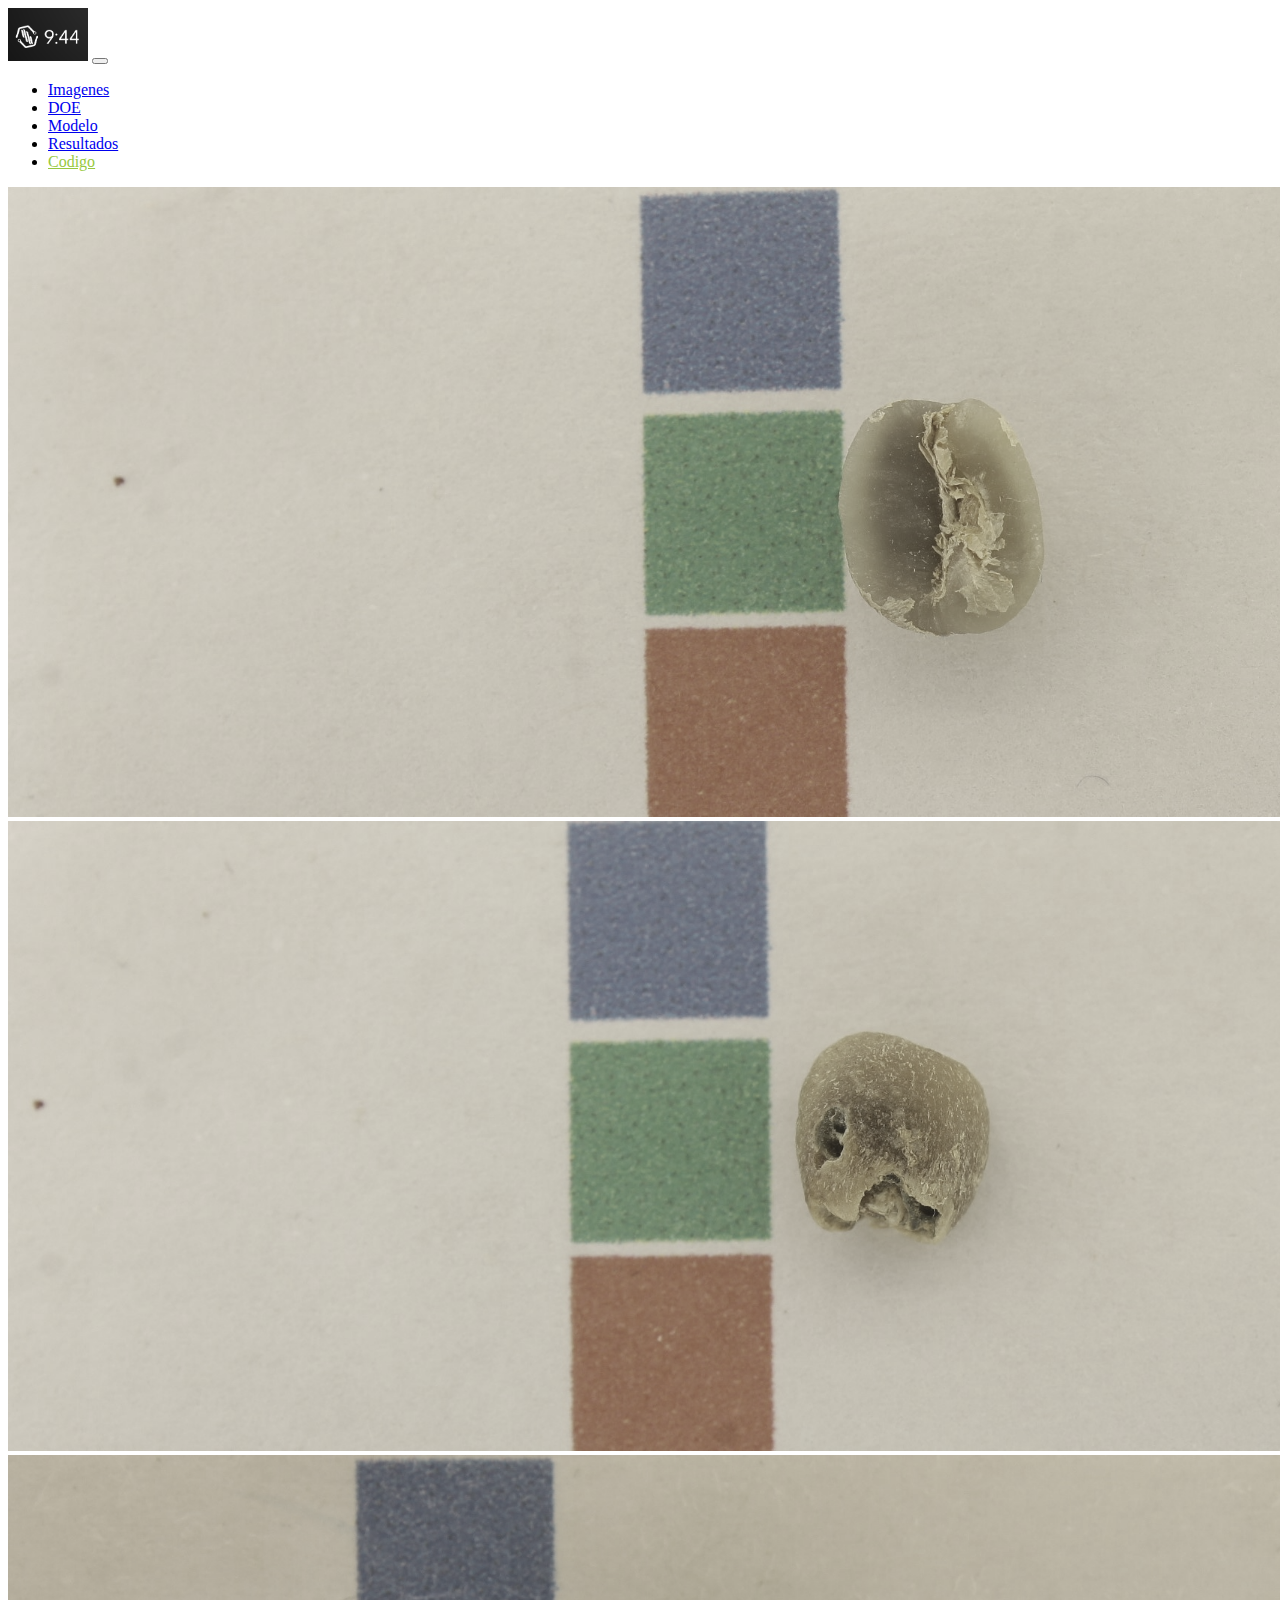
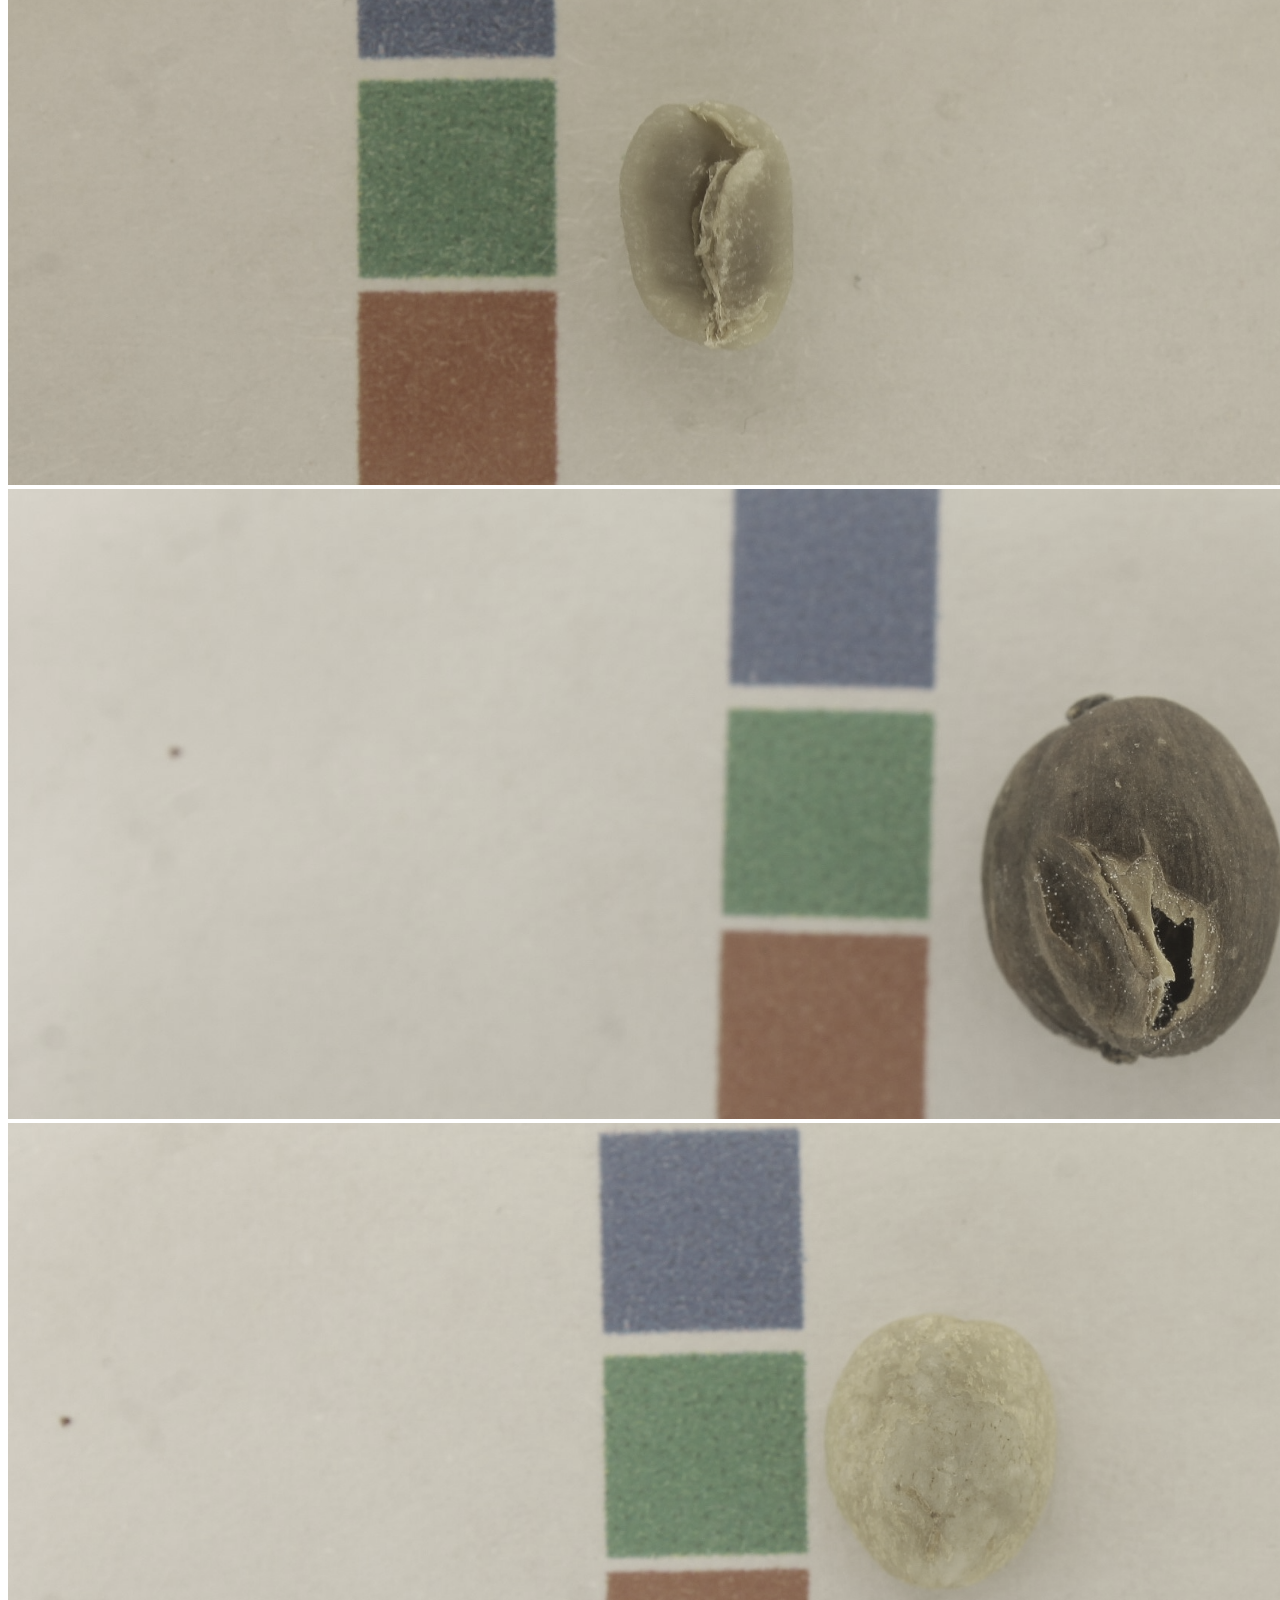
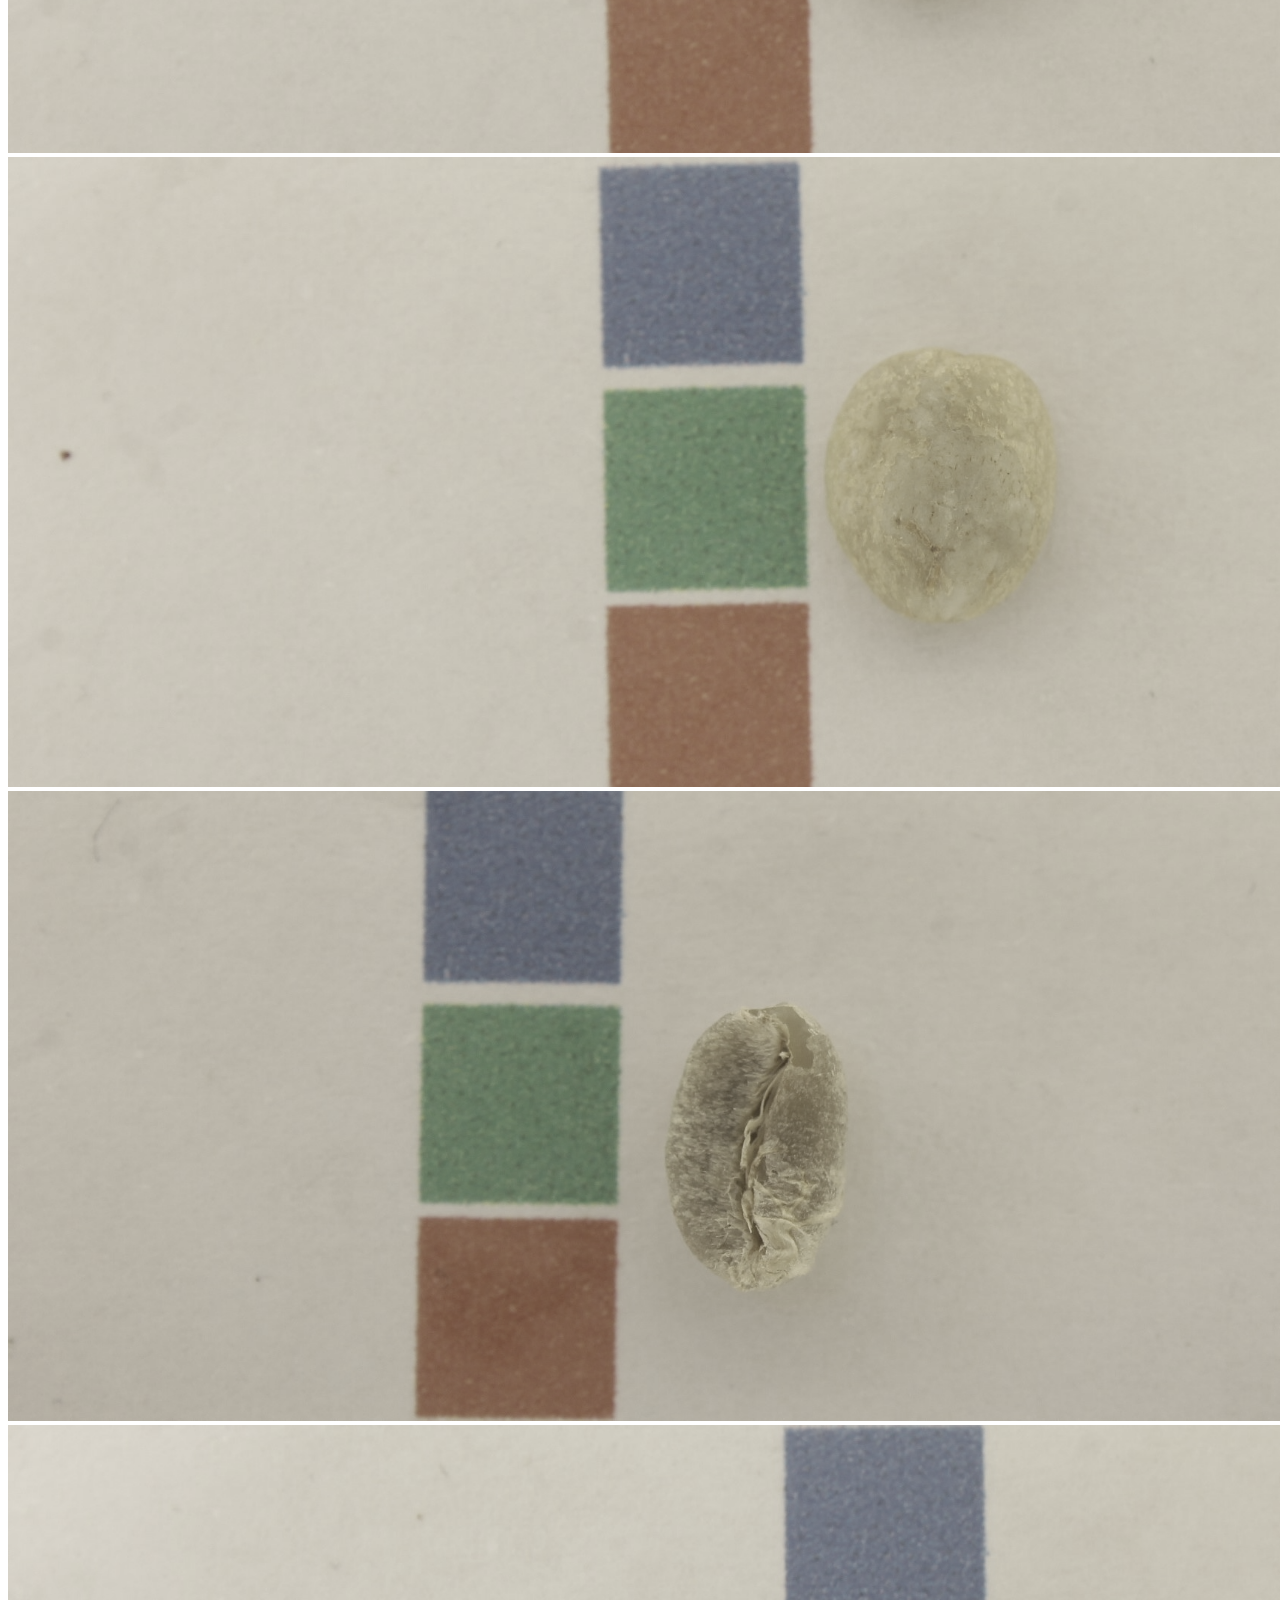
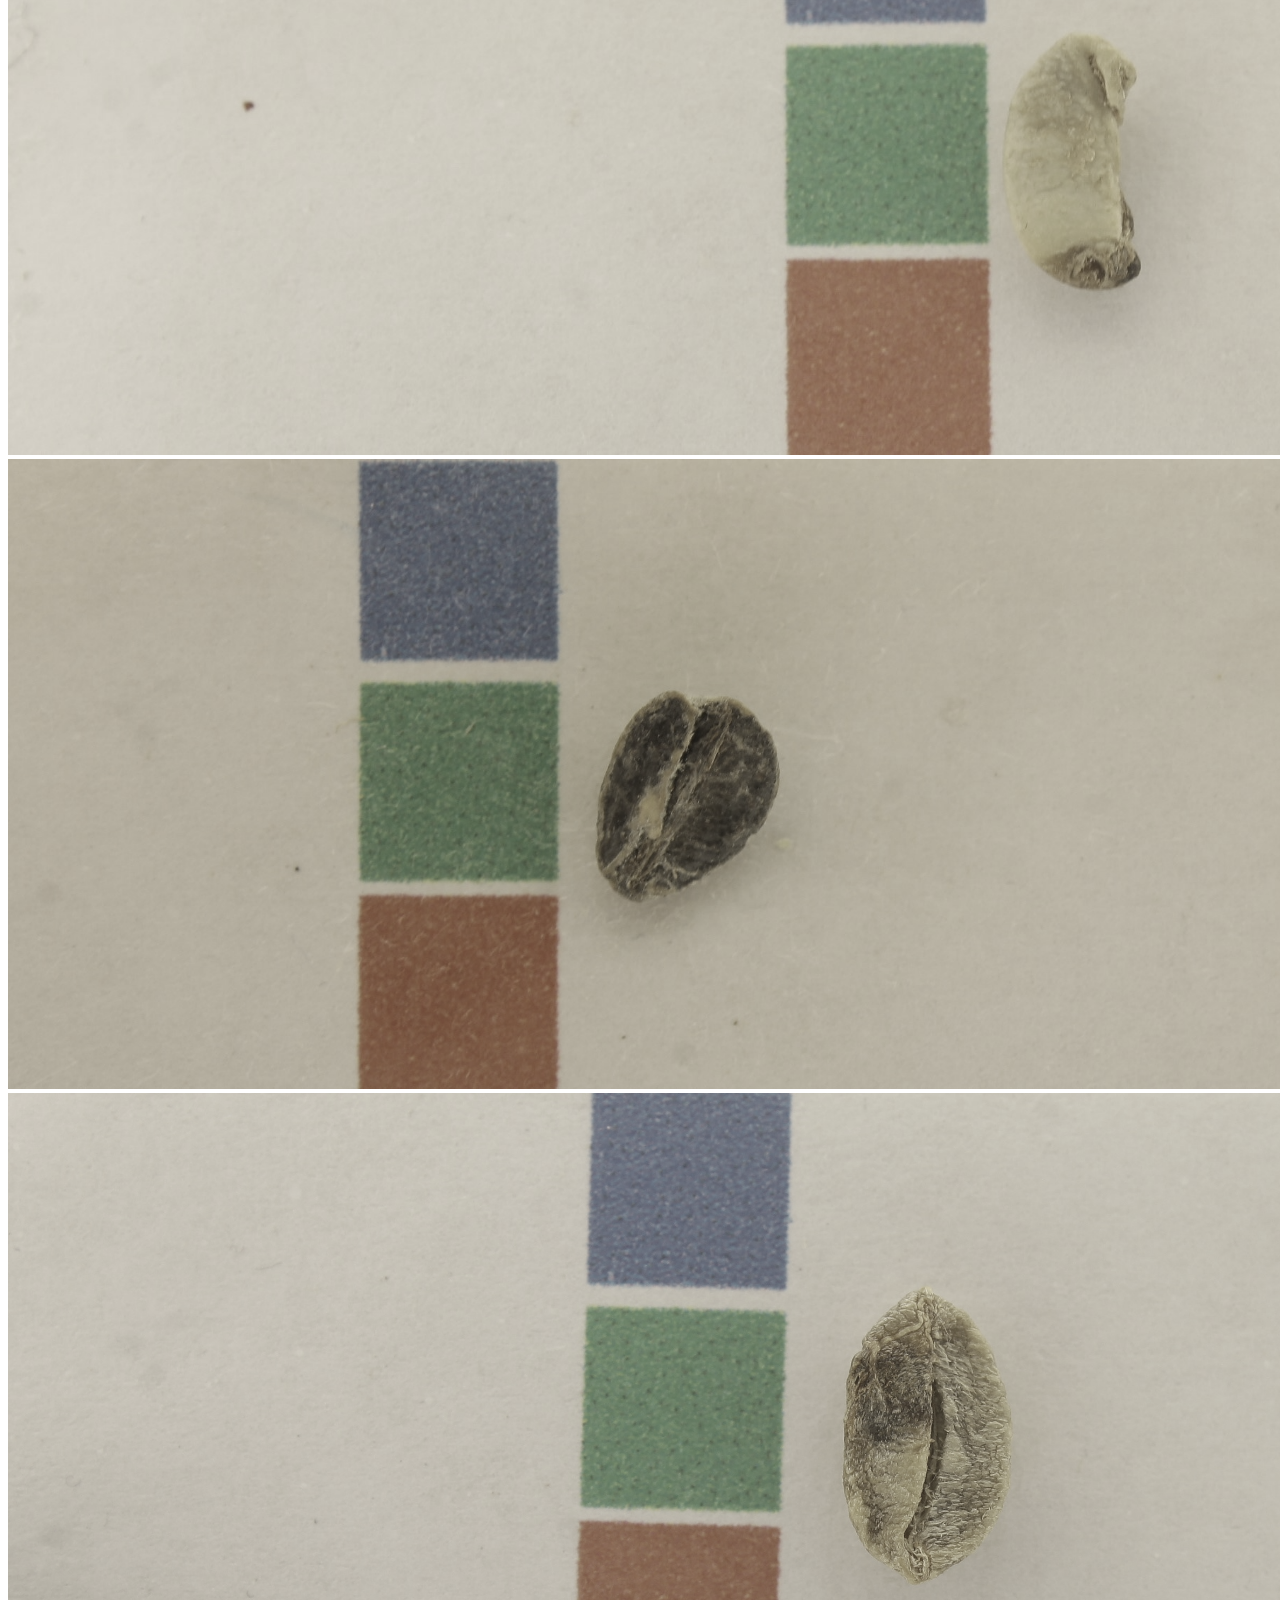
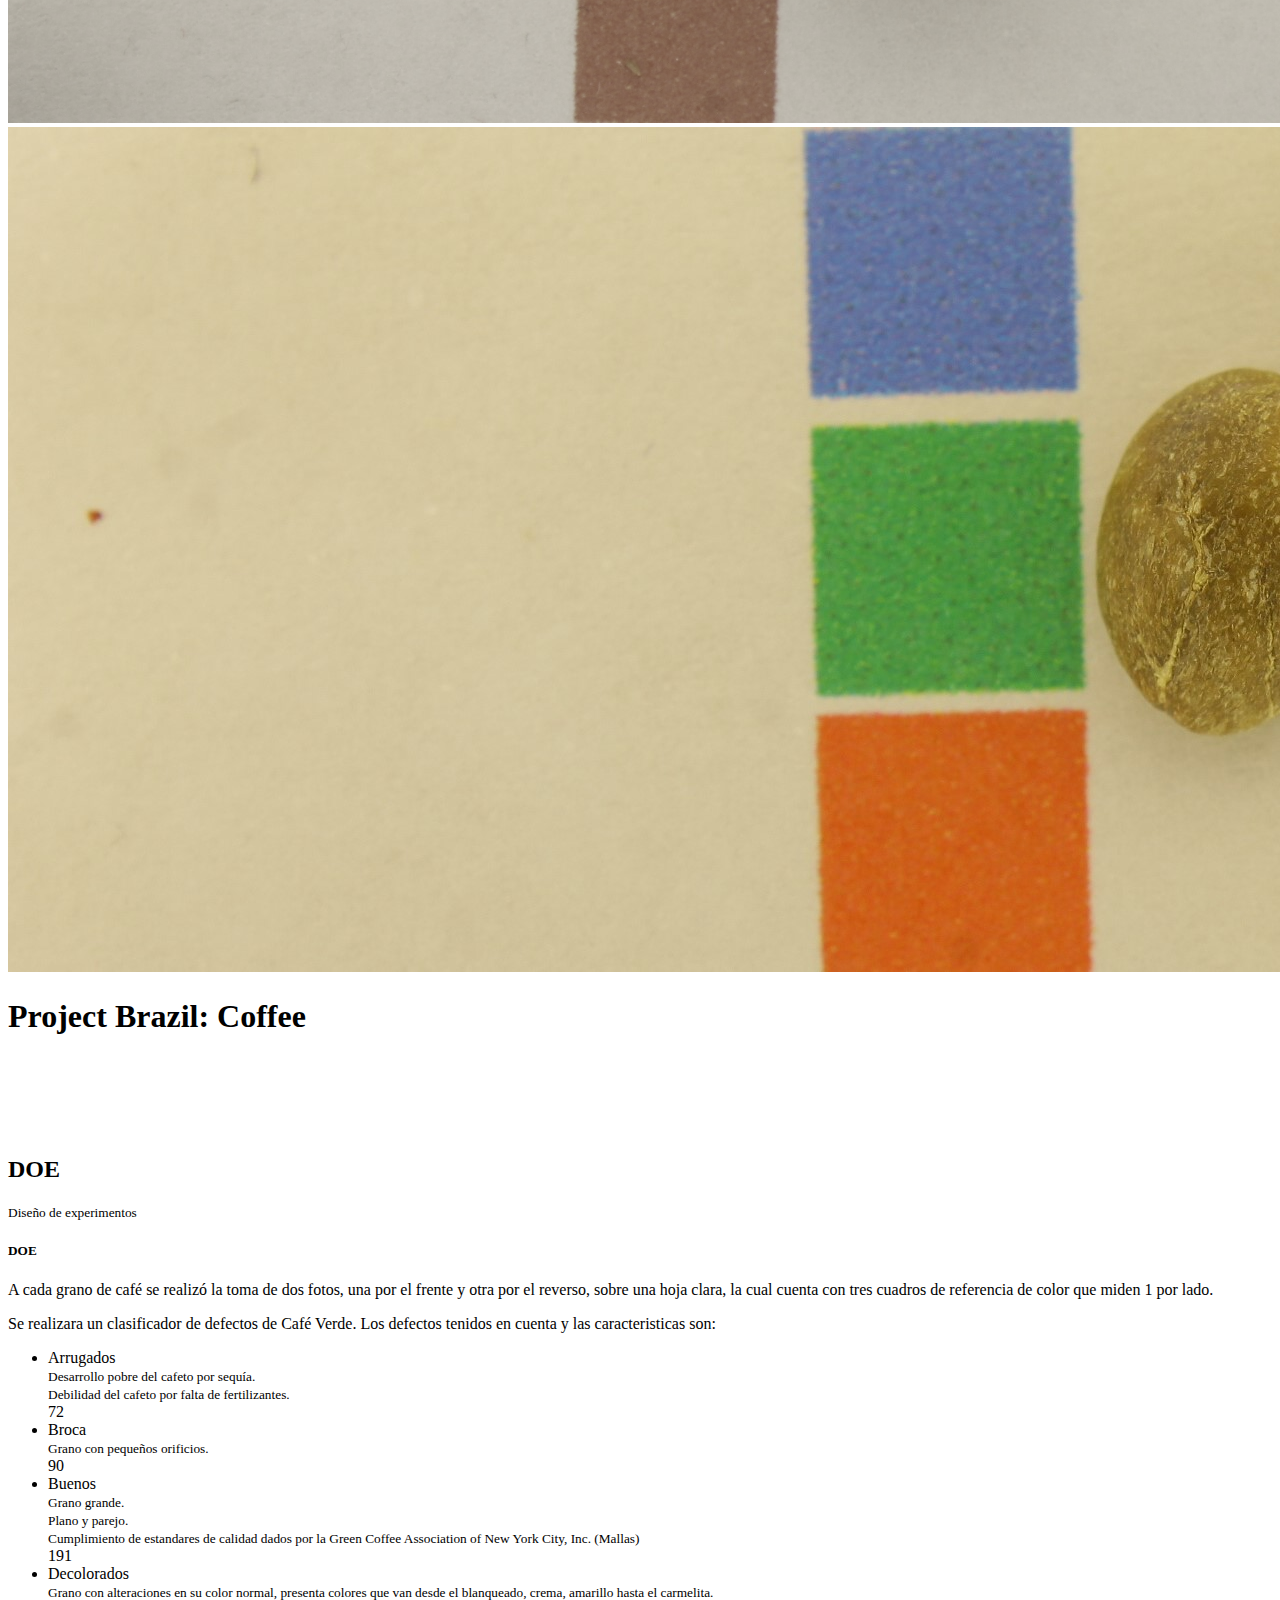
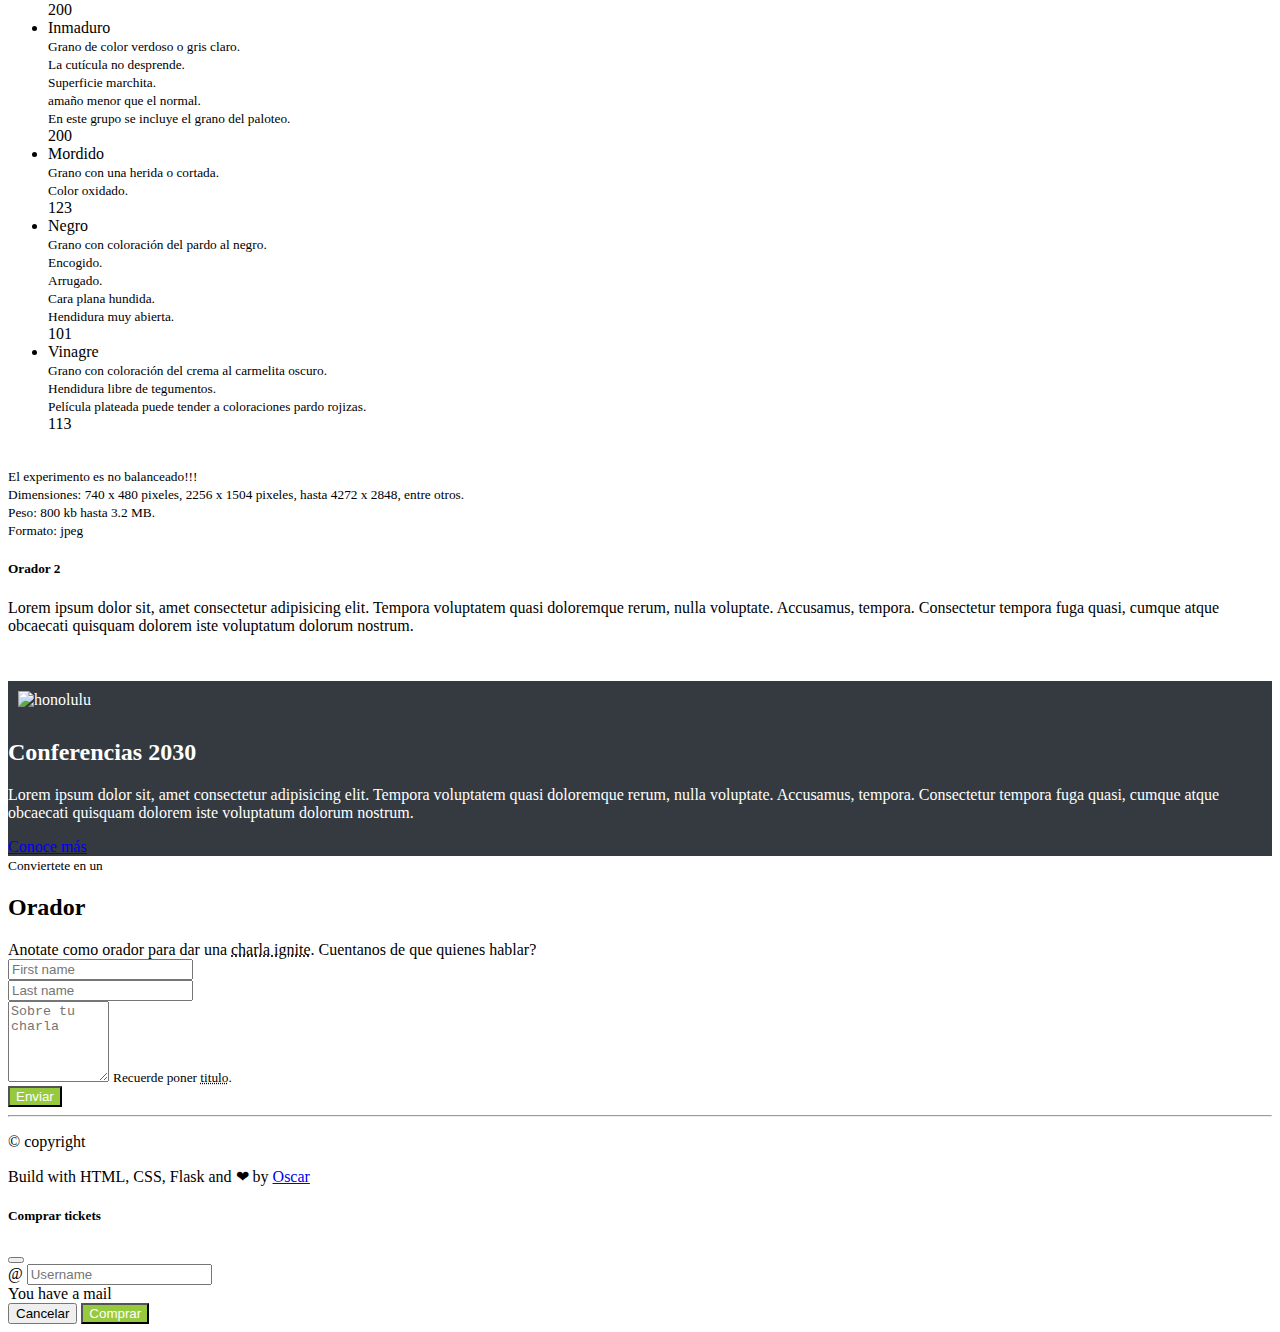
==== dashboard/index.html @ bc773fe8 "primera columna doe" ====
<!doctype html>
<html lang="en">
    
  <head>
    <meta charset="utf-8">
    <meta name="viewport" content="width=device-width, initial-scale=1">
    <link href="https://cdn.jsdelivr.net/npm/bootstrap@5.3.0-alpha1/dist/css/bootstrap.min.css" rel="stylesheet" integrity="sha384-GLhlTQ8iRABdZLl6O3oVMWSktQOp6b7In1Zl3/Jr59b6EGGoI1aFkw7cmDA6j6gD" crossorigin="anonymous">
    <link rel="stylesheet" href="index.css">
    <title>PlatziConf Hawaii</title>
  </head>

  <body data-bs-spy="scroll" data-bs-target=" #navbarSupportedContent" data-bs-offset="56">

    <!--Header-->
    <nav id="header" class="navbar navbar-expand-lg navbar-dark bg-dark sticky-top">
        <div class="container-fluid">
          <a class="navbar-brand" href="https://www.linkedin.com/in/oscar-correcha/"><img src="assets/hora.png" alt="Platzi logo"></a>
          <button class="navbar-toggler" type="button" data-bs-toggle="collapse" data-bs-target="#navbarSupportedContent" aria-controls="navbarSupportedContent" aria-expanded="false" aria-label="Toggle navigation">
            <span class="navbar-toggler-icon"></span>
          </button>
          <div class="collapse navbar-collapse" id="navbarSupportedContent">
            <ul class="navbar-nav ms-auto mb-2 mb-lg-0">
              <li class="nav-item">
                <a class="nav-link" aria-current="page" href="#main">Imagenes</a>
              </li>
              <li class="nav-item">
                <a class="nav-link" href="#DOE">DOE</a>
              </li>
              <li class="nav-item">
                <a class="nav-link" href="#Modelo">Modelo</a>
              </li>
              <li class="nav-item">
                <a class="nav-link" href="#Resultados">Resultados</a>
              </li>
              <li class="nav-item">
                <a class="nav-link text-platzi" href="#" data-bs-toggle="modal" data-bs-target="#modalCompra">Codigo</a>
              </li>
            </ul>
          </div>
        </div>
      </nav>
    <!--/Header-->



    <!--Main-->
    <main id="main">
      <div id="carouselExampleAutoplaying" class="carousel slide" data-bs-ride="carousel" data-bs-pause=“false”>
        <div class="carousel-inner">
          <div class="carousel-item active">
            <img src="assets/images/arrugado.JPG" class="d-block w-100" alt="Arrugado">
          </div>
          <div class="carousel-item">
            <img src="assets/images/broca.JPG" class="d-block w-100" alt="Broca">
          </div>
          <div class="carousel-item">
            <img src="assets/images/bueno.JPG" class="d-block w-100" alt="Bueno">
          </div>
          <div class="carousel-item">
            <img src="assets/images/cereza.JPG" class="d-block w-100" alt="Cereza">
          </div>
          <div class="carousel-item">
            <img src="assets/images/decolorado.JPG" class="d-block w-100" alt="Decolorado">
          </div>
          <div class="carousel-item">
            <img src="assets/images/decolorado.JPG" class="d-block w-100" alt="Decolorado">
          </div>
          <div class="carousel-item">
            <img src="assets/images/inmaduro.JPG" class="d-block w-100" alt="Inmaduro">
          </div>
          <div class="carousel-item">
            <img src="assets/images/mordido.JPG" class="d-block w-100" alt="Mordido">
          </div>
          <div class="carousel-item">
            <img src="assets/images/negro.JPG" class="d-block w-100" alt="Negro">
          </div>
            <img src="assets/images/resolucion.JPG" class="d-block w-100" alt="Resolucion">
          </div>
          <div class="carousel-item">
            <img src="assets/images/vinagre.JPG" class="d-block w-100" alt="Vinagre">
          </div>
          <div class="overlay carousel-caption">
            <div class="container">
              <div class="row align-items-center">
                <div class="col-md-6 offset-md-6 text-center text-md-right">
                  <h1> Project Brazil: Coffee </h1>
                </div>
              </div>
            </div>
          </div>
        </div>
      </div>
    </main>
    <!--/Main-->

    <!--Speakers-->
    <section id="DOE" class="mt-4">
      <div class="container">
        <div class="row">
          <div class="col text-center text-uppercase">
            <h2> DOE </h2>
            <small> Diseño de experimentos </small>
          </div>
        </div>

        <div class="row  pt-4">

          <div class="col-12 col-md-6 col-lg-6 mb-4">
            <div class="card">
              <!-- <img src="assets/speakers/buoh.jpg" class="card-img-top" alt="buoh"> -->
              <div class="card-body">
                <h5 class="card-title"> DOE </h5>
                <p class="card-text"> A cada grano de café se realizó la toma de dos fotos, una por el frente y otra por el reverso, sobre una hoja clara, la cual cuenta con tres cuadros de referencia de color que miden 1 por lado. </p>
                <p class="card-text"> Se realizara un clasificador de defectos de Café Verde. Los defectos tenidos en cuenta y las caracteristicas son: </p>
            
                <ul class="list-group">

                  <li class="list-group-item d-flex justify-content-between align-items-start">
                    <div class="ms-2 me-auto">
                      <div class="fw-bold"> Arrugados </div>
                      <small> 
                        Desarrollo pobre del cafeto por sequía. <br>
                        Debilidad del cafeto por falta de fertilizantes.
                      </small>
                    </div>
                    <span class="badge bg-success rounded-pill"> 72 </span>
                  </li>

                  <li class="list-group-item d-flex justify-content-between align-items-start">
                    <div class="ms-2 me-auto">
                      <div class="fw-bold"> Broca </div>
                      <small> 
                        Grano con pequeños orificios.
                      </small>
                    </div>
                    <span class="badge bg-success rounded-pill"> 90 </span>
                  </li>

                  <li class="list-group-item d-flex justify-content-between align-items-start">
                    <div class="ms-2 me-auto">
                      <div class="fw-bold"> Buenos </div>
                      <small> 
                        Grano grande. <br>
                        Plano y parejo. <br>
                        Cumplimiento de estandares de calidad dados por la Green Coffee Association of New York City, Inc. (Mallas)
                      </small>
                    </div>
                    <span class="badge bg-success rounded-pill"> 191 </span>
                  </li>

                  <li class="list-group-item d-flex justify-content-between align-items-start">
                    <div class="ms-2 me-auto">
                      <div class="fw-bold"> Decolorados </div>
                      <small> 
                        Grano con alteraciones en su color normal, presenta colores que van desde el blanqueado, crema, amarillo hasta el carmelita.
                      </small>
                    </div>
                    <span class="badge bg-success rounded-pill"> 200 </span>
                  </li>

                  <li class="list-group-item d-flex justify-content-between align-items-start">
                    <div class="ms-2 me-auto">
                      <div class="fw-bold"> Inmaduro </div>
                      <small> 
                        Grano de color verdoso o gris claro. <br>
                        La cutícula no desprende. <br>
                        Superficie marchita. <br>
                        amaño menor que el normal. <br>
                        En este grupo se incluye el grano del paloteo.
                      </small>
                    </div>
                    <span class="badge bg-success rounded-pill"> 200 </span>
                  </li>

                  <li class="list-group-item d-flex justify-content-between align-items-start">
                    <div class="ms-2 me-auto">
                      <div class="fw-bold"> Mordido </div>
                      <small> 
                        Grano con una herida o cortada. <br>
                        Color oxidado.
                      </small>
                    </div>
                    <span class="badge bg-success rounded-pill"> 123 </span>
                  </li>

                  <li class="list-group-item d-flex justify-content-between align-items-start">
                    <div class="ms-2 me-auto">
                      <div class="fw-bold"> Negro </div>
                      <small> 
                        Grano con coloración del pardo al negro. <br>
                        Encogido. <br>
                        Arrugado. <br>
                        Cara plana hundida. <br>
                        Hendidura muy abierta.
                      </small>
                    </div>
                    <span class="badge bg-success rounded-pill"> 101 </span>
                  </li>

                  <li class="list-group-item d-flex justify-content-between align-items-start">
                    <div class="ms-2 me-auto">
                      <div class="fw-bold"> Vinagre </div>
                      <small> 
                        Grano con coloración del crema al carmelita oscuro. <br>
                        Hendidura libre de tegumentos. <br>
                        Película plateada puede tender a coloraciones pardo rojizas.
                      </small>
                    </div>
                    <span class="badge bg-success rounded-pill"> 113 </span>
                  </li>
                  
                </ul>

                <small> 
                  <br> El experimento es no balanceado!!! <br>
                  Dimensiones: 740 x 480 pixeles, 2256 x 1504 pixeles, hasta 4272 x 2848, entre otros. <br>
                  Peso: 800 kb hasta 3.2 MB. <br>
                  Formato: jpeg
                </small>

              </div>
            </div>
          </div>

          <div class="col-12 col-md-6 mb-4">
            <div class="card">
              <div class="card-body">
                <h5 class="card-title"> Orador 2 </h5>
                <p class="card-text">Lorem ipsum dolor sit, amet consectetur adipisicing elit. Tempora voluptatem quasi doloremque rerum, nulla voluptate. Accusamus, tempora. Consectetur tempora fuga quasi, cumque atque obcaecati quisquam dolorem iste voluptatum dolorum nostrum.</p>
              </div>
            </div>
          </div>

        </div>

      </div>
    </section>
    <!--/Speakers-->

    <!--Lugar y fecha-->
    <section id="place-time">
      <div class="container-fluid">
        <div class="row">
          <div class="col-12 col-lg-6 pl-0 pr-0">
            <img src="assets/images/honolulu.jpeg" alt="honolulu">
          </div>
          <div class="col-12 col-lg-6 pt-4 pb-4">
            <h2>Conferencias 2030</h2>
            <p>Lorem ipsum dolor sit, amet consectetur adipisicing elit. Tempora voluptatem quasi doloremque rerum, nulla voluptate. Accusamus, tempora. Consectetur tempora fuga quasi, cumque atque obcaecati quisquam dolorem iste voluptatum dolorum nostrum.</p>
            <a class="btn btn-outline-light" href="https://es.wikipedia.org/wiki/Honolulu"> Conoce más </a>
          </div>
        </div>
      </div>
    </section>
    <!--/Lugar y fecha-->

    <!--Conviertete en orador-->
    <section id="conviertete-en-orador" class="pt-3 pb-3">
      <div class="container">

        <div class="row">
          <div class="col text-uppercase text-center">
            <small class=""> Conviertete en un </small>
            <h2> Orador </h2>
          </div>
        </div>

        <div class="row">
          <div class="col text-center">
            Anotate como orador para dar una <abbr data-bs-toggle="tooltip" title="talks of mins">charla ignite</abbr>.
            Cuentanos de que quienes hablar?
          </div>
        </div>

        <div class="row">
          <div class="col col-md-10 offset-md-1 col-lg-8 offset-lg-2 pt-2">

            <div class="row">
              <div class="form-label col-12 col-md-6">
                <input type="text" class="form-control" placeholder="First name" aria-label="First name">
              </div>
              <div class="form-label col-12 col-md-6">
                <input type="text" class="form-control" placeholder="Last name" aria-label="Last name">
              </div>
            </div>

            <div class="row">
              <div class="form-label col">
                <textarea name="text" class="form-control form-control-lg" placeholder="Sobre tu charla" cols="10" rows="5"></textarea>
                <small class="form-text text-muted"> Recuerde poner <abbr data-bs-toggle="tooltip" title="talk name">titulo</abbr>. </small>
              </div>
            </div>

            <div class="row">
              <div class="col">
                <button type="button" class="btn btn-platzi w-100">Enviar</button>
              </div>
            </div>

          </div>
        </div>

      </div>
    </section>
    <!--/Conviertete en orador-->


    

    <!--Footer-->

    <footer class="footer">
      <hr>
      <p>&copy; copyright </p>
      <p>Build with HTML, CSS, Flask and <span class="love">❤</span> by <a href="https://github.com/oecorrechag">Oscar</a></p>
    </footer>
<!-- 
    <footer id="footer" class="pb-4 pt-4">
        <div class="container">
            <div class="row text-center">
                <div class="col-12 col-lg">
                    <a href="#">Preguntas frecuentes</a>
                </div>
                <div class="col-12 col-lg">
                    <a href="#">Contactenos</a>
                </div>
                <div class="col-12 col-lg">
                    <a href="#">Prensa</a>
                </div>
                <div class="col-12 col-lg">
                    <a href="#">Conferencias</a>
                </div>
                <div class="col-12 col-lg">
                    <a href="#">Terminos y condiciones</a>
                </div>
                <div class="col-12 col-lg">
                    <a href="#">Privacidad</a>
                </div>
                <div class="col-12 col-lg">
                    <a href="#">Estudiantes</a>
                </div>
            </div>
        </div>
    </footer> -->
    <!--/Footer-->

    <!-- Modal -->
    <div class="modal-dialog modal-dialog-centered">
      <div class="modal fade" id="modalCompra" tabindex="-1" aria-labelledby="exampleModalLabel" aria-hidden="true">
        <div class="modal-dialog">
          <div class="modal-content">
            <div class="modal-header">
              <h5 class="modal-title" id="exampleModalLabel">Comprar tickets</h5>
              <button type="button" class="btn-close" data-bs-dismiss="modal" aria-label="Close"></button>
            </div>
            <div class="modal-body">
              <form>
                <div class="form-row">
                  <div class="form-group col">
                    <div class="input-group mb-3">
                      <span class="input-group-text" id="basic-addon1">@</span>
                      <input type="text" class="form-control" placeholder="Username" aria-label="Username" aria-describedby="basic-addon1">
                    </div>
                  </div>
                </div>
              </form>
              <div class="alert alert-warning" role="alert">
                You have a mail
              </div>
            </div>
            <div class="modal-footer">
              <button type="button" class="btn btn-secondary" data-bs-dismiss="modal">Cancelar</button>
              <button type="button" class="btn btn-platzi">Comprar</button>
            </div>
          </div>
        </div>
      </div>
    </div>
    <!--/Modal -->

    <script src="https://cdn.jsdelivr.net/npm/bootstrap@5.3.0-alpha1/dist/js/bootstrap.bundle.min.js" integrity="sha384-w76AqPfDkMBDXo30jS1Sgez6pr3x5MlQ1ZAGC+nuZB+EYdgRZgiwxhTBTkF7CXvN" crossorigin="anonymous"></script>
    <script src="index.js"></script>
  </body>
</html>
---- dashboard/index.css ----
#header img{
    width: 80px
}

.btn-platzi {
    background-color: #97c93e;
    color: white;
}

.btn-platzi:hover{
    background-color: #82ad36;
}

#main .carousel-inner img{
    max-height: 70vh;
    object-fit: cover;
    filter: grayscale(70%);
}

#carousel {
    position: relative;
}

#carousel .overlay {
    z-index: 1;
    position: absolute;
    top: 0;
    bottom: 0;
    left: 0;
    right: 0;
    background-color: rgb(0,0,0,0.5);
    color: white;
}

#carousel .overlay .container,
#carousel .overlay .row {
    height: 100%;
}

.badges{
    text-align: right;
}

#place-time {
    background-color: #343a40;
    color: white;
}

#place-time img {
    max-width: 100%;
    padding: 10px;
}

#footer{
    background: linear-gradient(90deg,#1c3643,#273b47 25%, #1e5372);
}

#footer a{
    color:aliceblue
}

#footer a:hover {
    text-decoration: underline;
}

.text-platzi {
    color: #97c93e
}


#DOE {
    padding: 80px 0px 30px 0px;
}
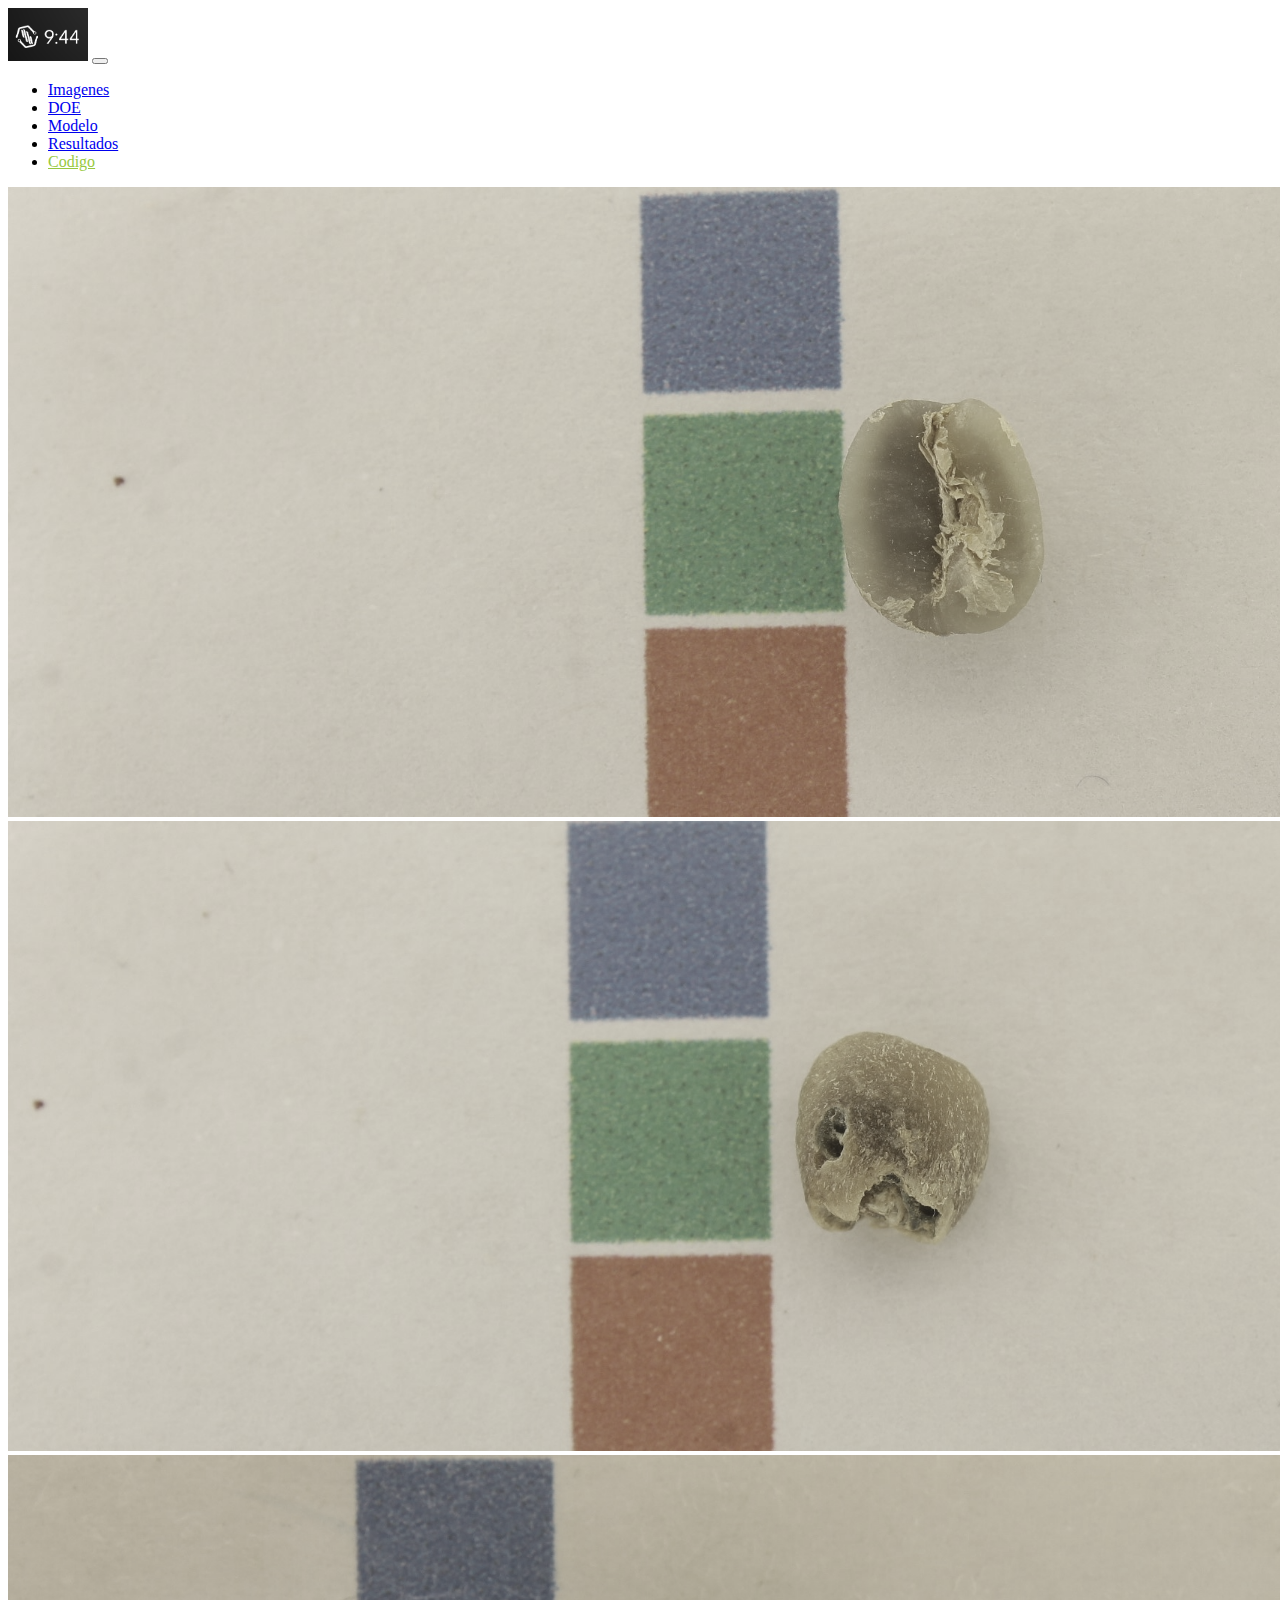
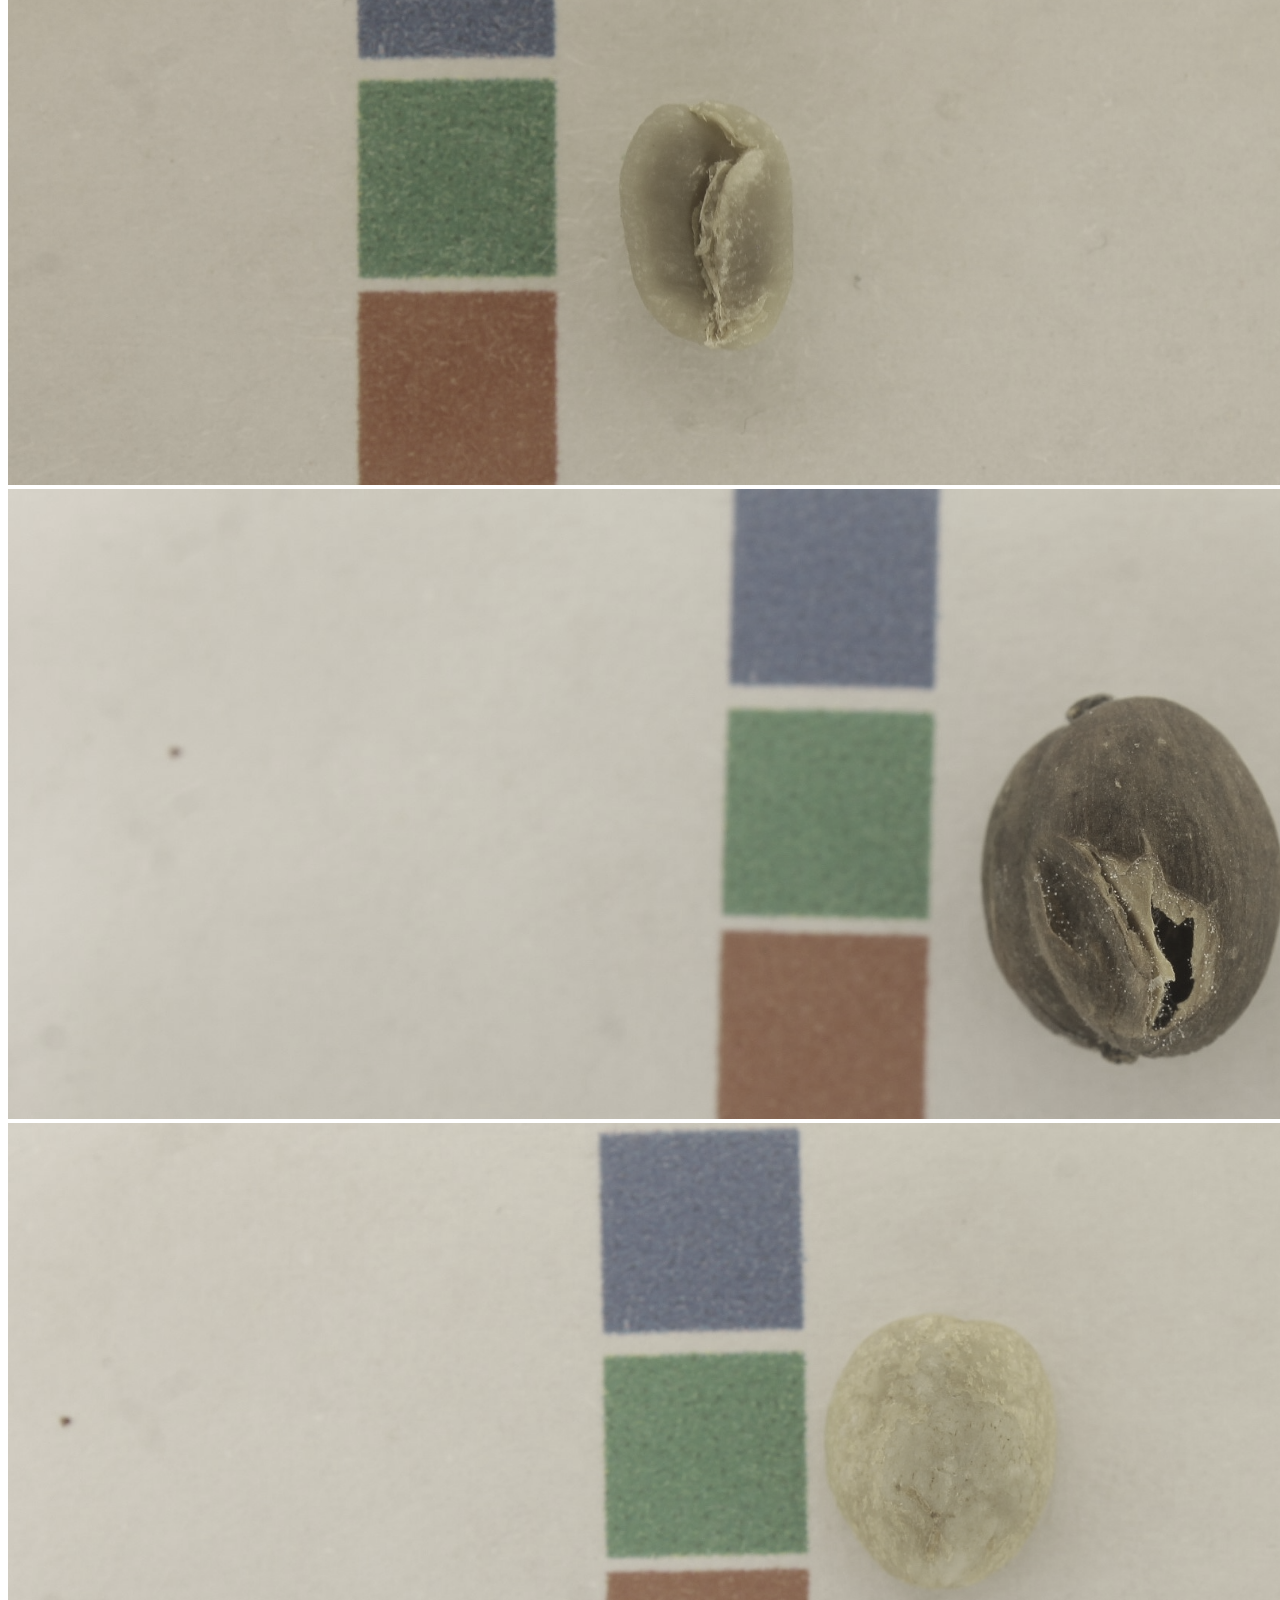
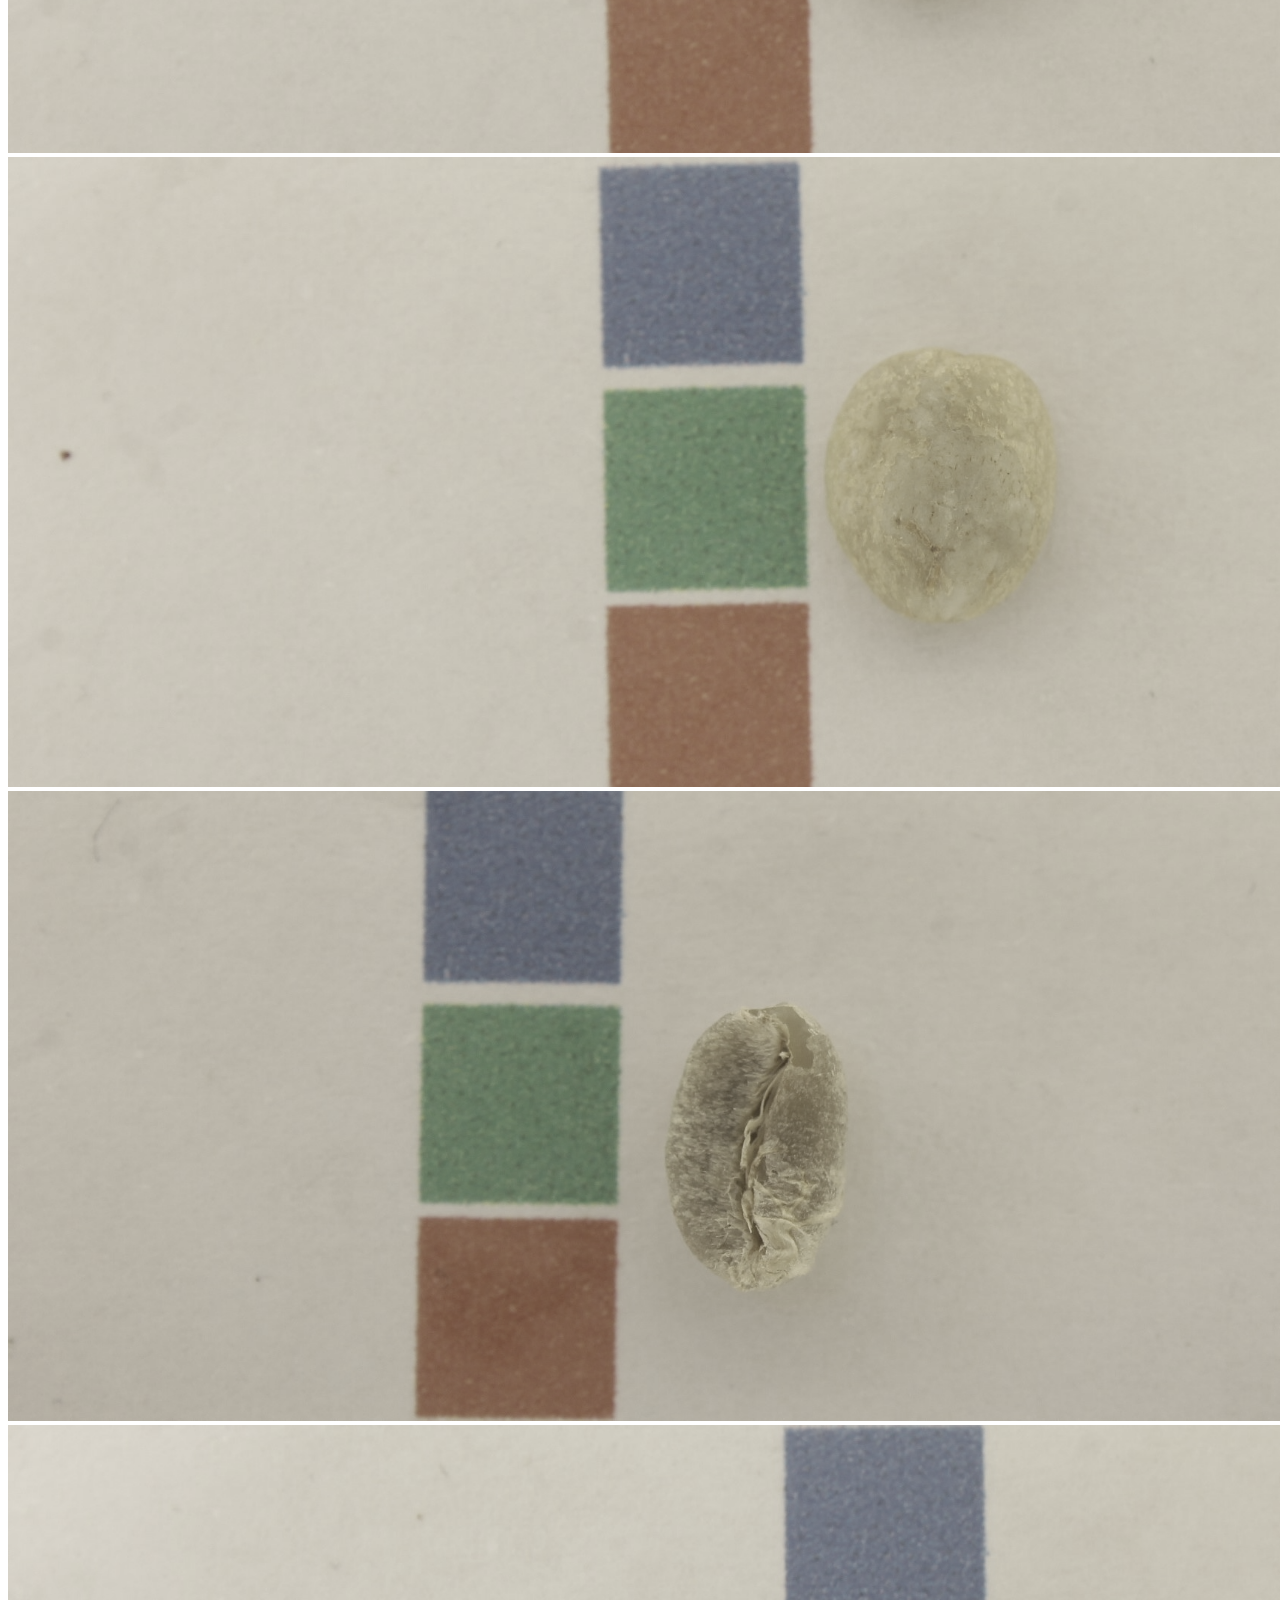
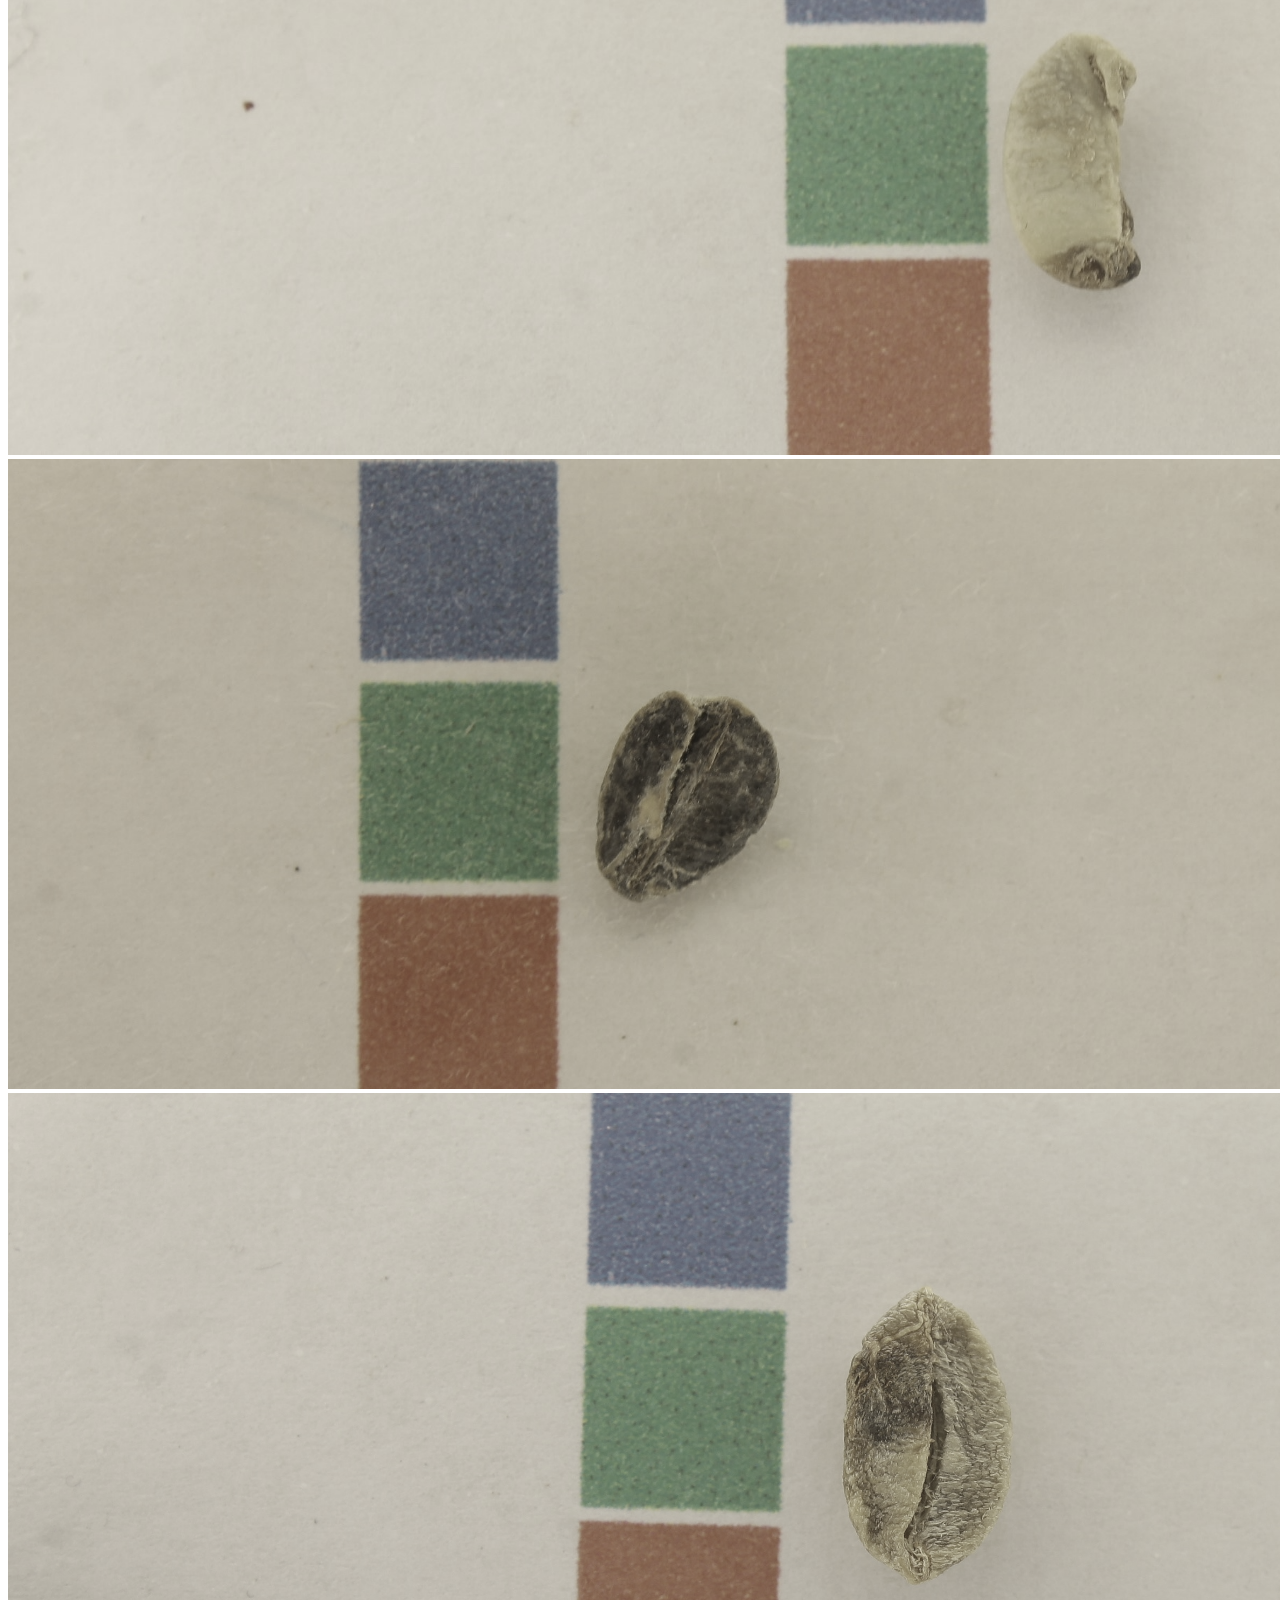
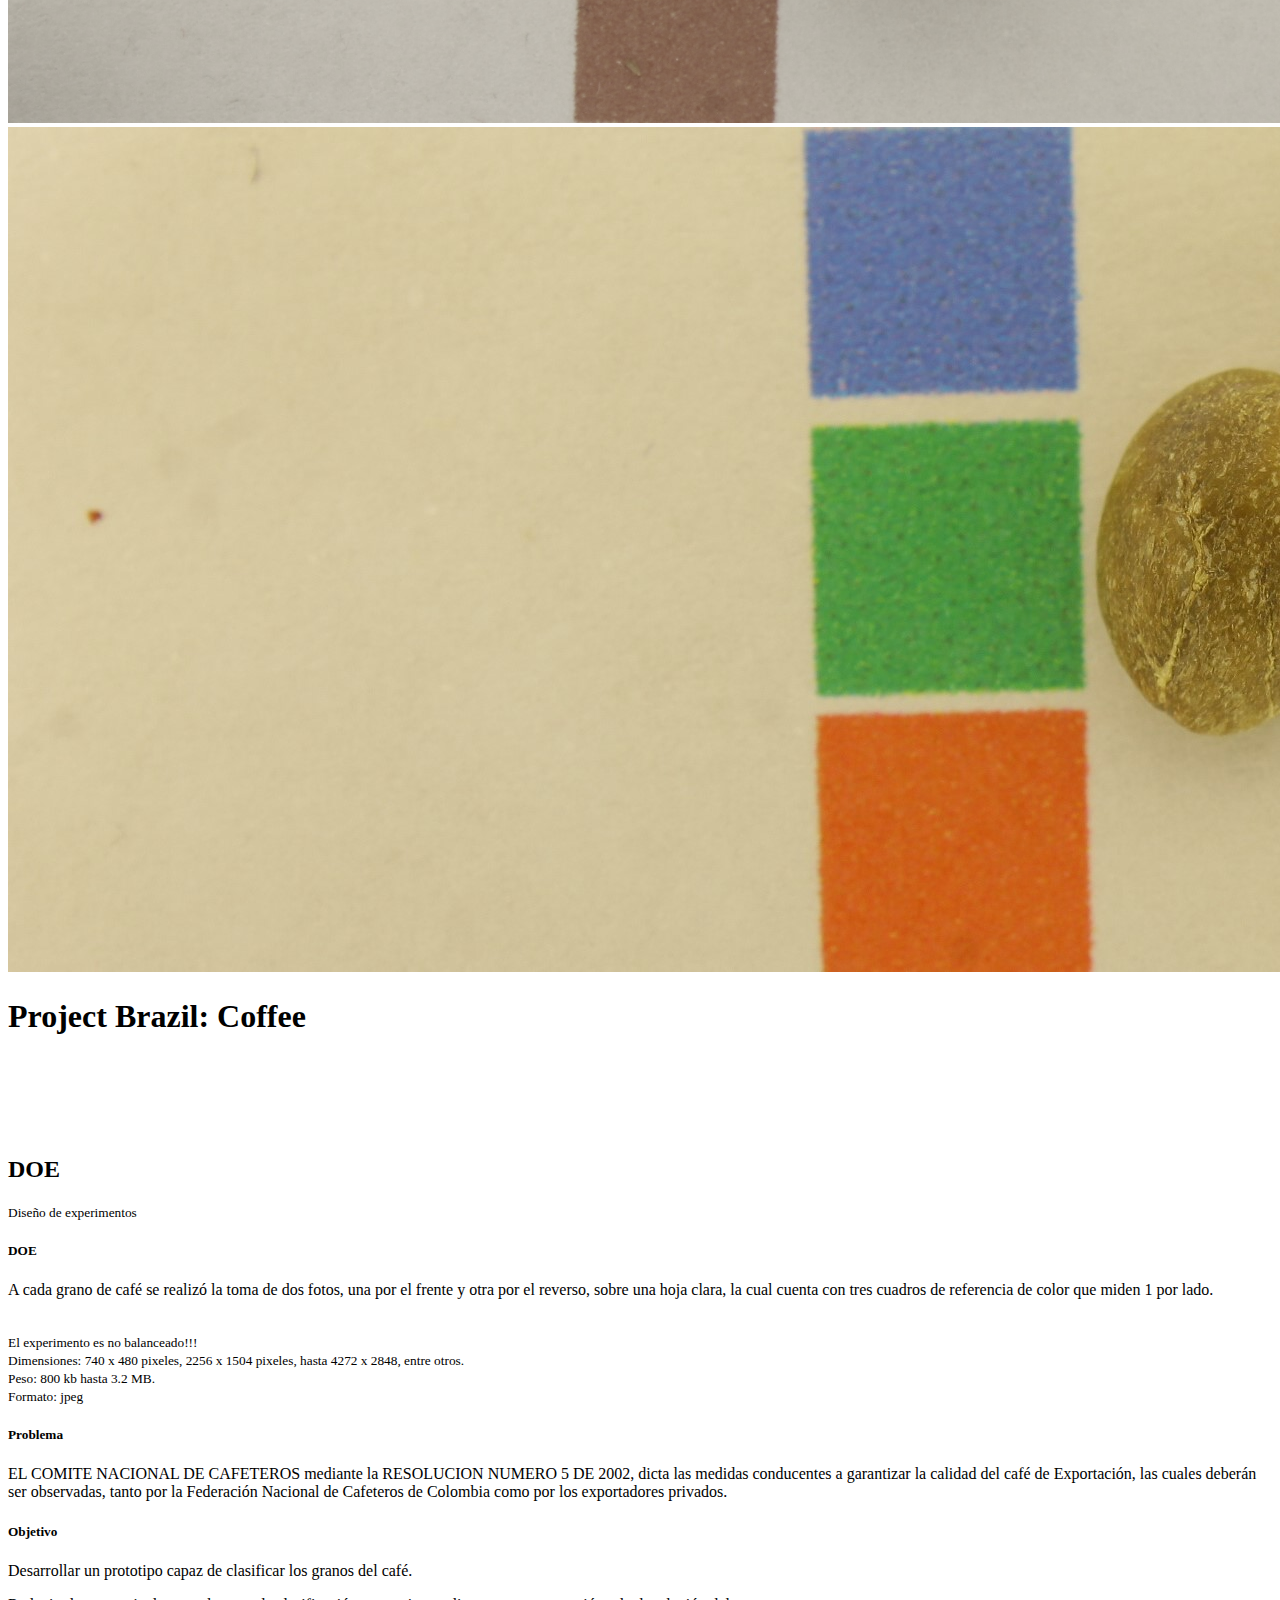
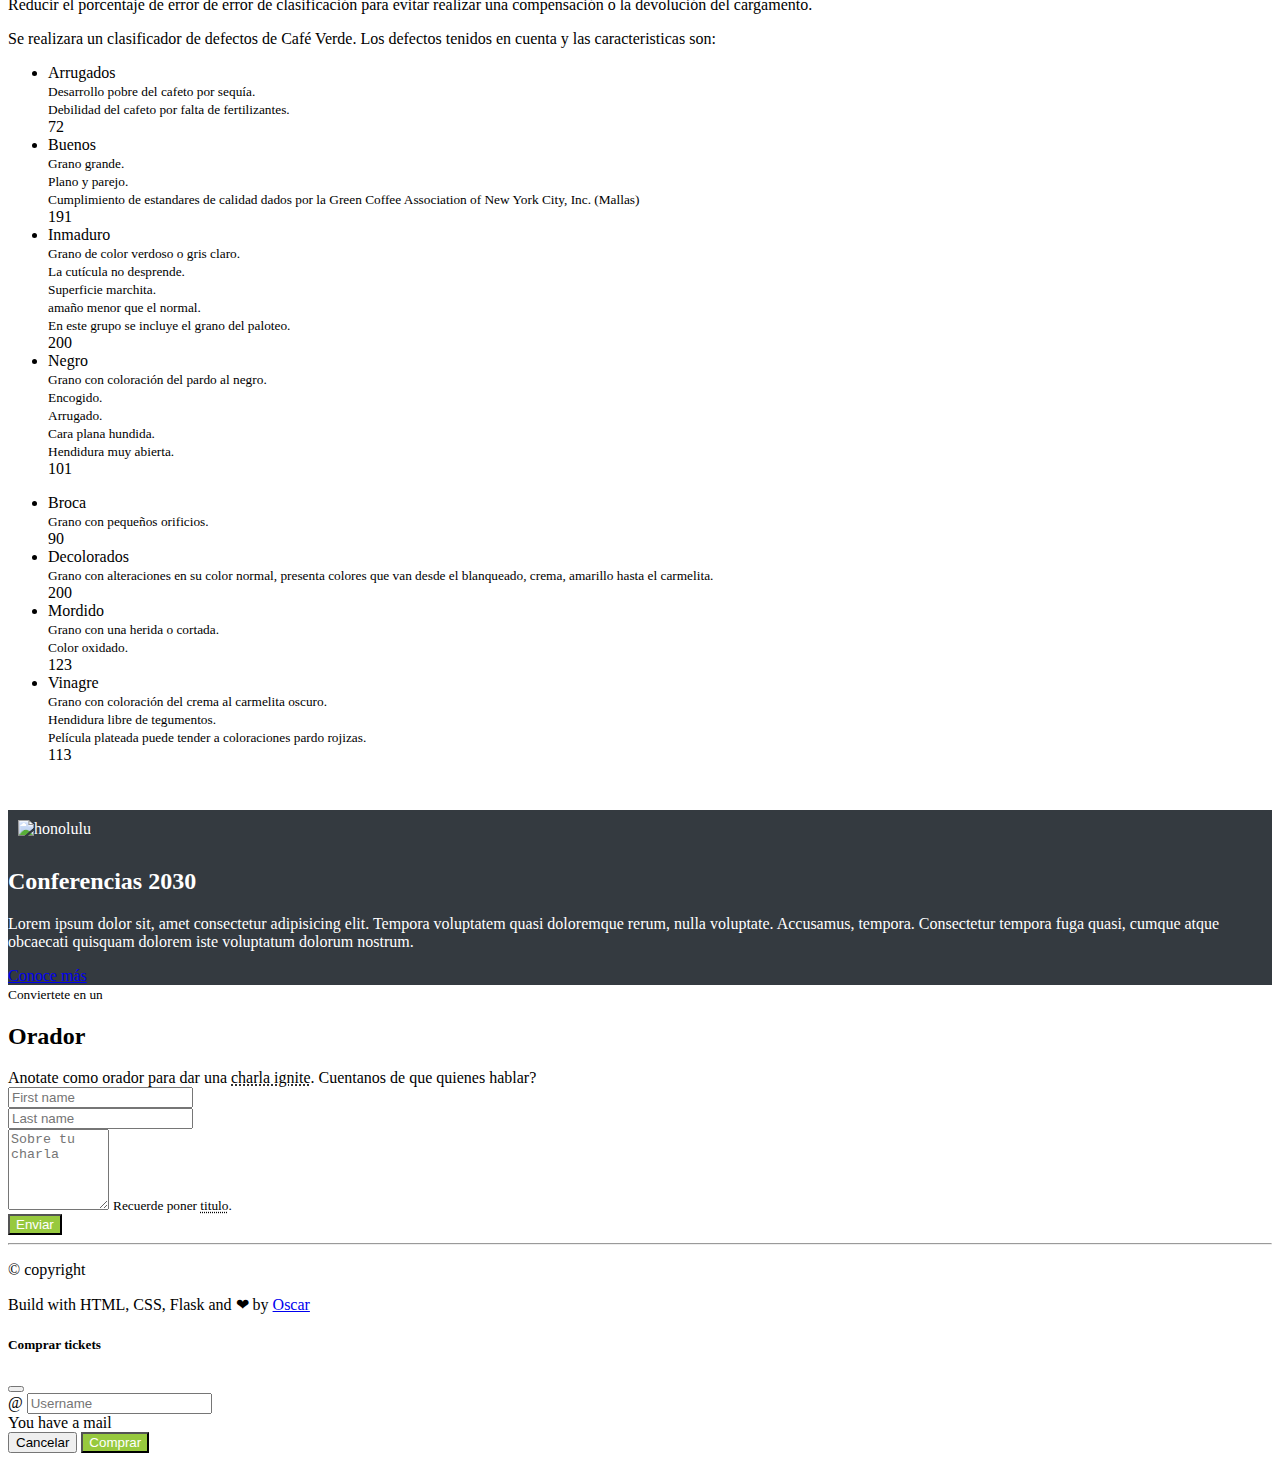
==== commit e6f65d15: "se movieron las descripciones" ====
--- a/dashboard/index.html
+++ b/dashboard/index.html
@@ -103,120 +103,20 @@
           </div>
         </div>
 
-        <div class="row  pt-4">
+        <div class="row pt-4">
 
           <div class="col-12 col-md-6 col-lg-6 mb-4">
             <div class="card">
-              <!-- <img src="assets/speakers/buoh.jpg" class="card-img-top" alt="buoh"> -->
               <div class="card-body">
+
                 <h5 class="card-title"> DOE </h5>
                 <p class="card-text"> A cada grano de café se realizó la toma de dos fotos, una por el frente y otra por el reverso, sobre una hoja clara, la cual cuenta con tres cuadros de referencia de color que miden 1 por lado. </p>
-                <p class="card-text"> Se realizara un clasificador de defectos de Café Verde. Los defectos tenidos en cuenta y las caracteristicas son: </p>
-            
-                <ul class="list-group">
-
-                  <li class="list-group-item d-flex justify-content-between align-items-start">
-                    <div class="ms-2 me-auto">
-                      <div class="fw-bold"> Arrugados </div>
-                      <small> 
-                        Desarrollo pobre del cafeto por sequía. <br>
-                        Debilidad del cafeto por falta de fertilizantes.
-                      </small>
-                    </div>
-                    <span class="badge bg-success rounded-pill"> 72 </span>
-                  </li>
-
-                  <li class="list-group-item d-flex justify-content-between align-items-start">
-                    <div class="ms-2 me-auto">
-                      <div class="fw-bold"> Broca </div>
-                      <small> 
-                        Grano con pequeños orificios.
-                      </small>
-                    </div>
-                    <span class="badge bg-success rounded-pill"> 90 </span>
-                  </li>
-
-                  <li class="list-group-item d-flex justify-content-between align-items-start">
-                    <div class="ms-2 me-auto">
-                      <div class="fw-bold"> Buenos </div>
-                      <small> 
-                        Grano grande. <br>
-                        Plano y parejo. <br>
-                        Cumplimiento de estandares de calidad dados por la Green Coffee Association of New York City, Inc. (Mallas)
-                      </small>
-                    </div>
-                    <span class="badge bg-success rounded-pill"> 191 </span>
-                  </li>
-
-                  <li class="list-group-item d-flex justify-content-between align-items-start">
-                    <div class="ms-2 me-auto">
-                      <div class="fw-bold"> Decolorados </div>
-                      <small> 
-                        Grano con alteraciones en su color normal, presenta colores que van desde el blanqueado, crema, amarillo hasta el carmelita.
-                      </small>
-                    </div>
-                    <span class="badge bg-success rounded-pill"> 200 </span>
-                  </li>
-
-                  <li class="list-group-item d-flex justify-content-between align-items-start">
-                    <div class="ms-2 me-auto">
-                      <div class="fw-bold"> Inmaduro </div>
-                      <small> 
-                        Grano de color verdoso o gris claro. <br>
-                        La cutícula no desprende. <br>
-                        Superficie marchita. <br>
-                        amaño menor que el normal. <br>
-                        En este grupo se incluye el grano del paloteo.
-                      </small>
-                    </div>
-                    <span class="badge bg-success rounded-pill"> 200 </span>
-                  </li>
-
-                  <li class="list-group-item d-flex justify-content-between align-items-start">
-                    <div class="ms-2 me-auto">
-                      <div class="fw-bold"> Mordido </div>
-                      <small> 
-                        Grano con una herida o cortada. <br>
-                        Color oxidado.
-                      </small>
-                    </div>
-                    <span class="badge bg-success rounded-pill"> 123 </span>
-                  </li>
-
-                  <li class="list-group-item d-flex justify-content-between align-items-start">
-                    <div class="ms-2 me-auto">
-                      <div class="fw-bold"> Negro </div>
-                      <small> 
-                        Grano con coloración del pardo al negro. <br>
-                        Encogido. <br>
-                        Arrugado. <br>
-                        Cara plana hundida. <br>
-                        Hendidura muy abierta.
-                      </small>
-                    </div>
-                    <span class="badge bg-success rounded-pill"> 101 </span>
-                  </li>
-
-                  <li class="list-group-item d-flex justify-content-between align-items-start">
-                    <div class="ms-2 me-auto">
-                      <div class="fw-bold"> Vinagre </div>
-                      <small> 
-                        Grano con coloración del crema al carmelita oscuro. <br>
-                        Hendidura libre de tegumentos. <br>
-                        Película plateada puede tender a coloraciones pardo rojizas.
-                      </small>
-                    </div>
-                    <span class="badge bg-success rounded-pill"> 113 </span>
-                  </li>
-                  
-                </ul>
-
                 <small> 
                   <br> El experimento es no balanceado!!! <br>
                   Dimensiones: 740 x 480 pixeles, 2256 x 1504 pixeles, hasta 4272 x 2848, entre otros. <br>
                   Peso: 800 kb hasta 3.2 MB. <br>
                   Formato: jpeg
-                </small>
+                </small>           
 
               </div>
             </div>
@@ -225,10 +125,134 @@
           <div class="col-12 col-md-6 mb-4">
             <div class="card">
               <div class="card-body">
-                <h5 class="card-title"> Orador 2 </h5>
-                <p class="card-text">Lorem ipsum dolor sit, amet consectetur adipisicing elit. Tempora voluptatem quasi doloremque rerum, nulla voluptate. Accusamus, tempora. Consectetur tempora fuga quasi, cumque atque obcaecati quisquam dolorem iste voluptatum dolorum nostrum.</p>
-              </div>
-            </div>
+              
+                <h5 class="card-title"> Problema </h5>
+                <p class="card-text"> EL COMITE NACIONAL DE CAFETEROS mediante la RESOLUCION NUMERO 5 DE 2002, dicta las medidas conducentes a garantizar la calidad del café de Exportación, las cuales deberán ser observadas, tanto por la Federación Nacional de Cafeteros de Colombia como por los exportadores privados. </p>
+              
+                <h5 class="card-title"> Objetivo </h5>
+                <p class="card-text"> Desarrollar un prototipo capaz de clasificar los granos del café. </p>
+                <p class="card-text"> Reducir el porcentaje de error de error de clasificación para evitar realizar una compensación o la devolución del cargamento. </p>
+            
+              </div>
+            </div>
+          </div>
+          
+        </div>
+
+        <div class="row pt-4">
+
+          <p class="card-text"> Se realizara un clasificador de defectos de Café Verde. Los defectos tenidos en cuenta y las caracteristicas son: </p>
+
+          <div class="col-12 col-md-6 mb-4">
+    
+            <ul class="list-group">
+
+              <li class="list-group-item d-flex justify-content-between align-items-start">
+                <div class="ms-2 me-auto">
+                  <div class="fw-bold"> Arrugados </div>
+                  <small> 
+                    Desarrollo pobre del cafeto por sequía. <br>
+                    Debilidad del cafeto por falta de fertilizantes.
+                  </small>
+                </div>
+                <span class="badge bg-success rounded-pill"> 72 </span>
+              </li>
+
+              <li class="list-group-item d-flex justify-content-between align-items-start">
+                <div class="ms-2 me-auto">
+                  <div class="fw-bold"> Buenos </div>
+                  <small> 
+                    Grano grande. <br>
+                    Plano y parejo. <br>
+                    Cumplimiento de estandares de calidad dados por la Green Coffee Association of New York City, Inc. (Mallas)
+                  </small>
+                </div>
+                <span class="badge bg-success rounded-pill"> 191 </span>
+              </li>
+
+              
+              <li class="list-group-item d-flex justify-content-between align-items-start">
+                <div class="ms-2 me-auto">
+                  <div class="fw-bold"> Inmaduro </div>
+                  <small> 
+                    Grano de color verdoso o gris claro. <br>
+                    La cutícula no desprende. <br>
+                    Superficie marchita. <br>
+                    amaño menor que el normal. <br>
+                    En este grupo se incluye el grano del paloteo.
+                  </small>
+                </div>
+                <span class="badge bg-success rounded-pill"> 200 </span>
+              </li>
+
+              <li class="list-group-item d-flex justify-content-between align-items-start">
+                <div class="ms-2 me-auto">
+                  <div class="fw-bold"> Negro </div>
+                  <small> 
+                    Grano con coloración del pardo al negro. <br>
+                    Encogido. <br>
+                    Arrugado. <br>
+                    Cara plana hundida. <br>
+                    Hendidura muy abierta.
+                  </small>
+                </div>
+                <span class="badge bg-success rounded-pill"> 101 </span>
+              </li>
+
+            </ul>
+
+          </div>
+
+
+          <div class="col-12 col-md-6 mb-4">
+
+            <ul class="list-group">
+              
+              <li class="list-group-item d-flex justify-content-between align-items-start">
+                <div class="ms-2 me-auto">
+                  <div class="fw-bold"> Broca </div>
+                  <small> 
+                    Grano con pequeños orificios.
+                  </small>
+                </div>
+                <span class="badge bg-success rounded-pill"> 90 </span>
+              </li>
+
+              <li class="list-group-item d-flex justify-content-between align-items-start">
+                <div class="ms-2 me-auto">
+                  <div class="fw-bold"> Decolorados </div>
+                  <small> 
+                    Grano con alteraciones en su color normal, presenta colores que van desde el blanqueado, crema, amarillo hasta el carmelita.
+                  </small>
+                </div>
+                <span class="badge bg-success rounded-pill"> 200 </span>
+              </li>
+
+              <li class="list-group-item d-flex justify-content-between align-items-start">
+                <div class="ms-2 me-auto">
+                  <div class="fw-bold"> Mordido </div>
+                  <small> 
+                    Grano con una herida o cortada. <br>
+                    Color oxidado.
+                  </small>
+                </div>
+                <span class="badge bg-success rounded-pill"> 123 </span>
+              </li>
+
+              <li class="list-group-item d-flex justify-content-between align-items-start">
+                <div class="ms-2 me-auto">
+                  <div class="fw-bold"> Vinagre </div>
+                  <small> 
+                    Grano con coloración del crema al carmelita oscuro. <br>
+                    Hendidura libre de tegumentos. <br>
+                    Película plateada puede tender a coloraciones pardo rojizas.
+                  </small>
+                </div>
+                <span class="badge bg-success rounded-pill"> 113 </span>
+              </li>
+
+            </ul>
+
           </div>
 
         </div>
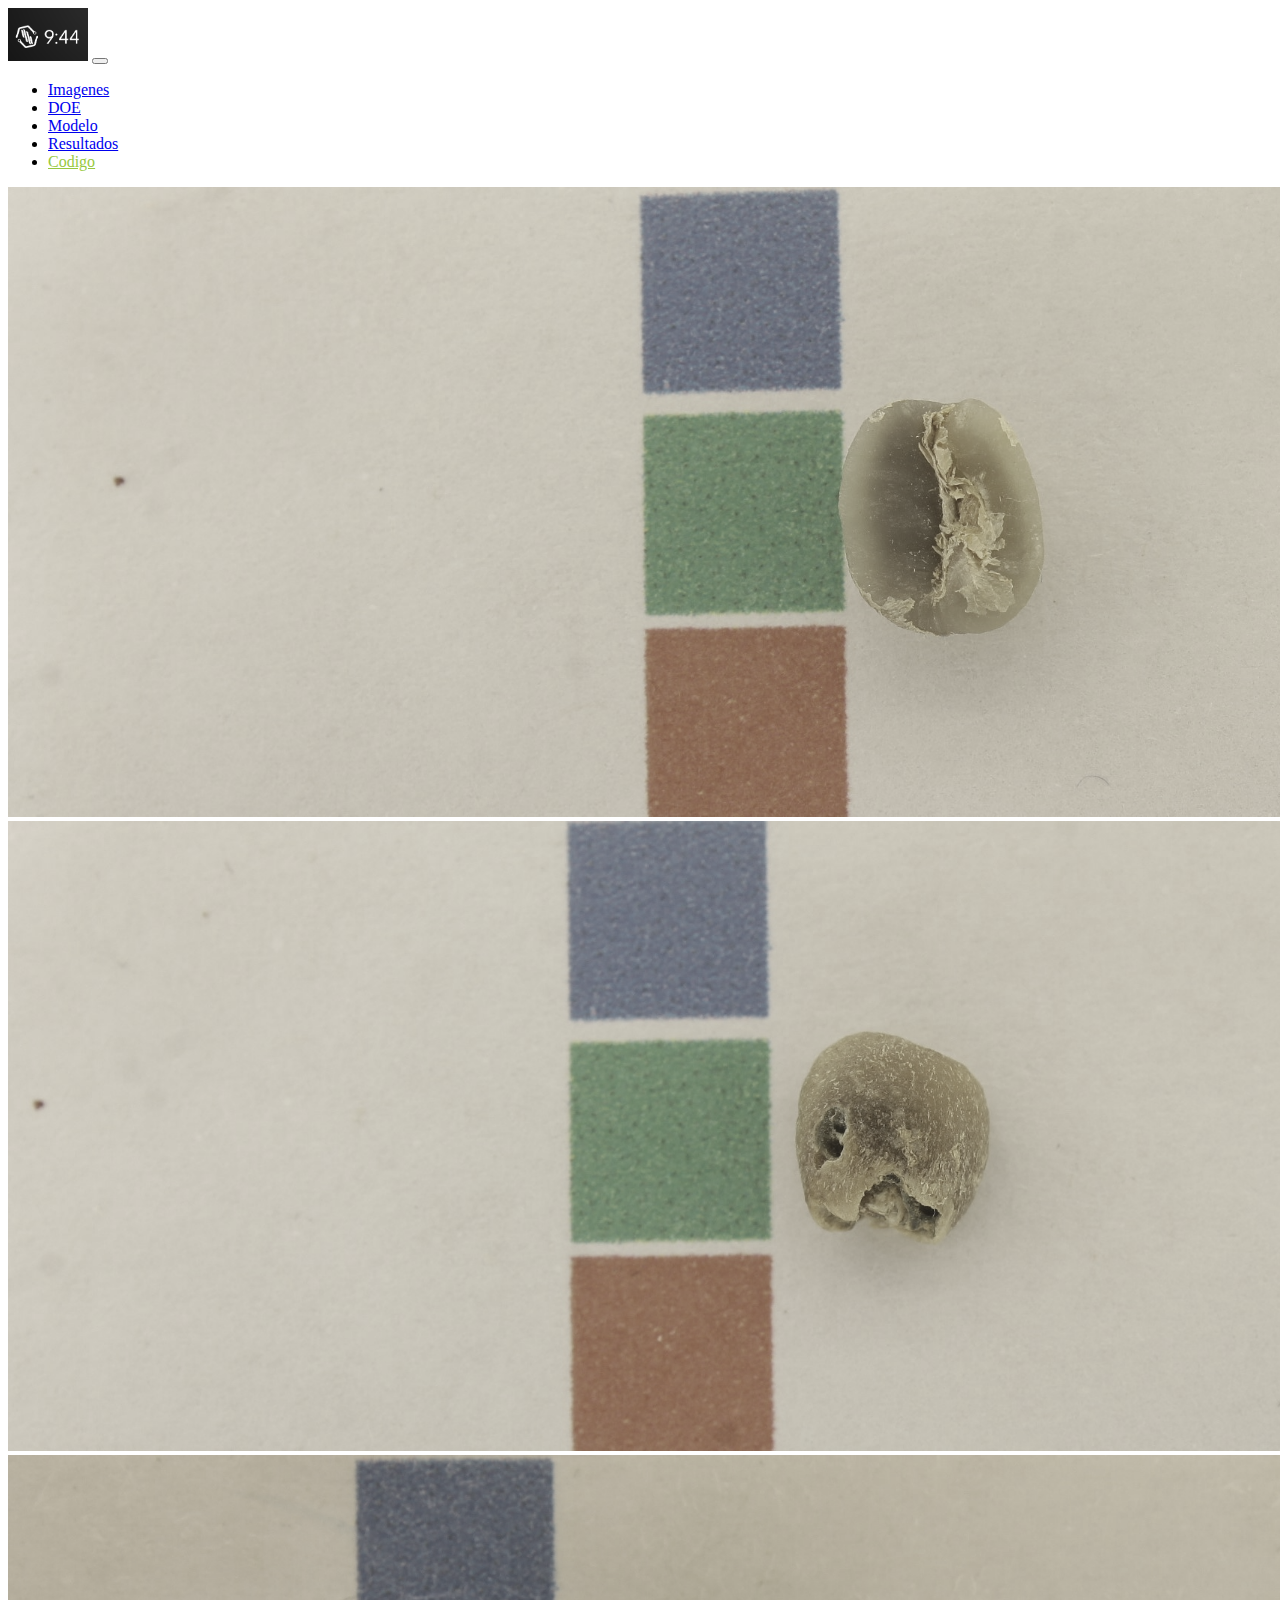
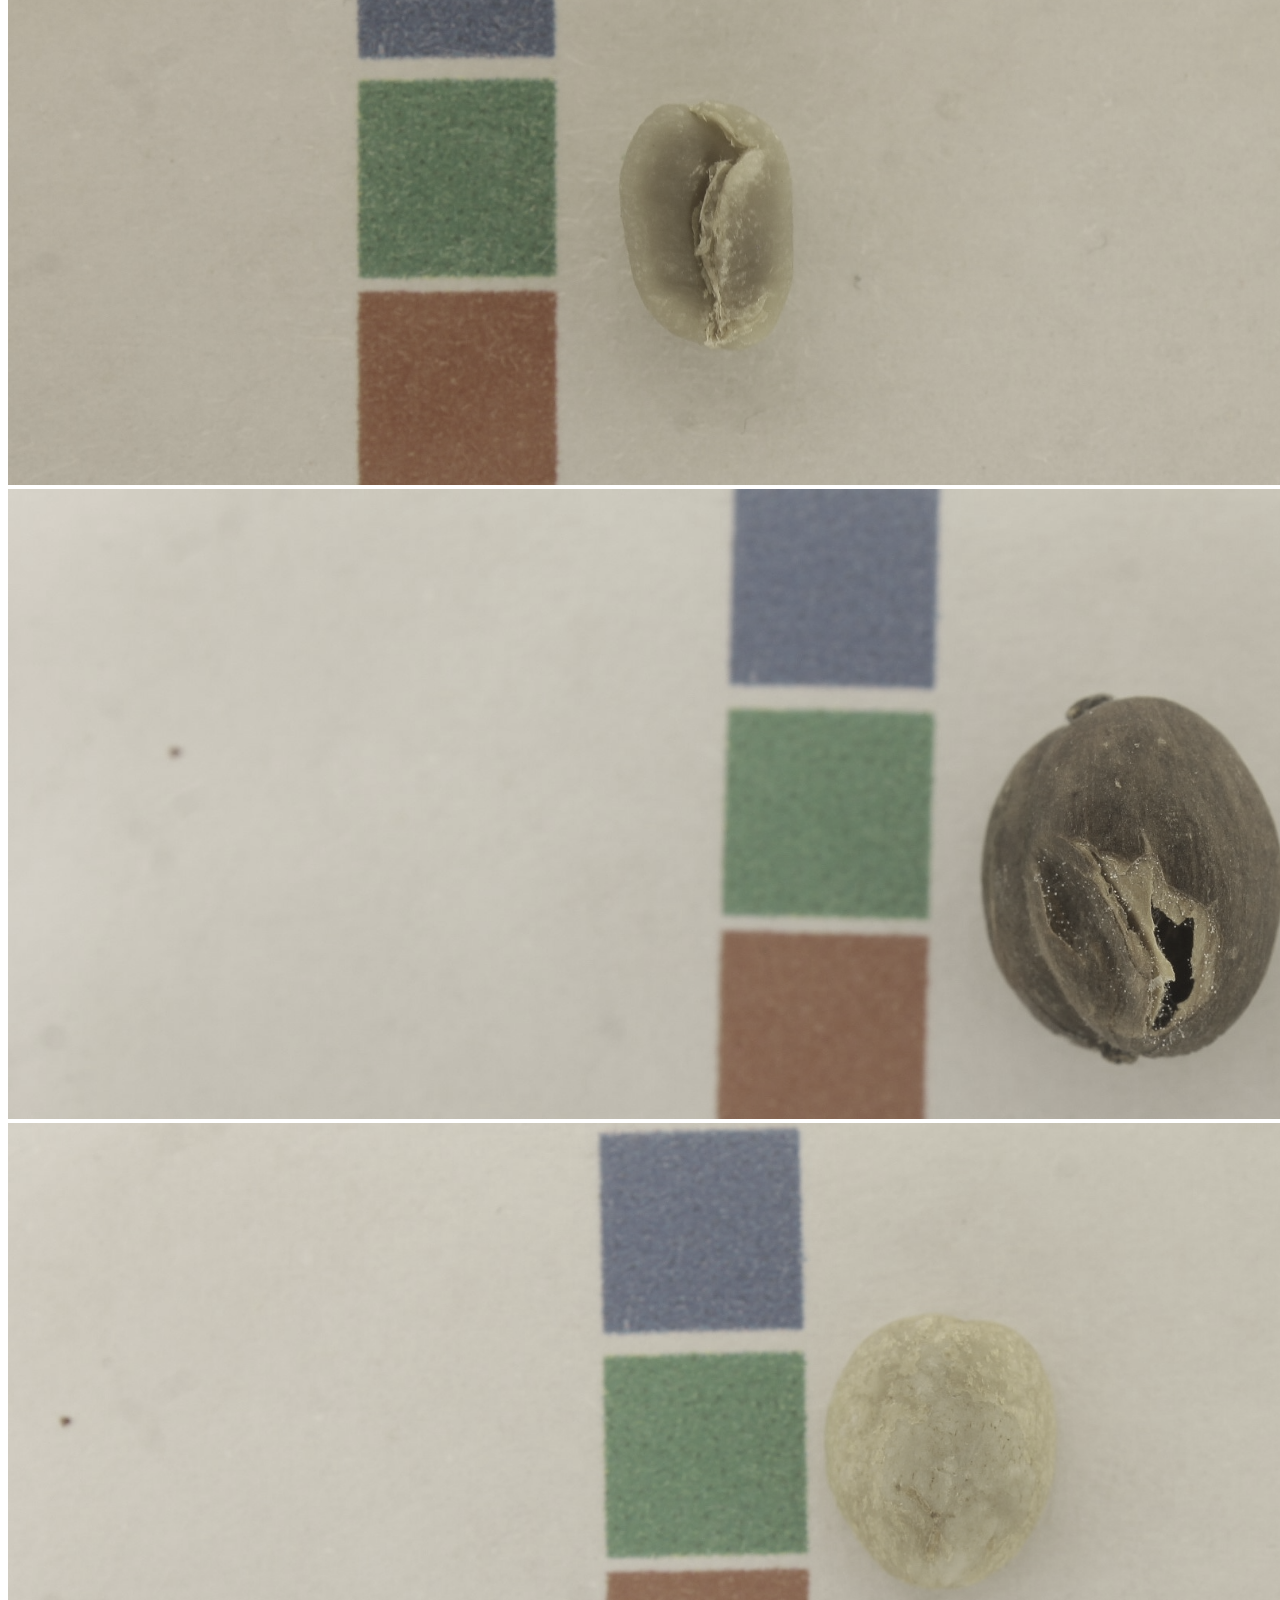
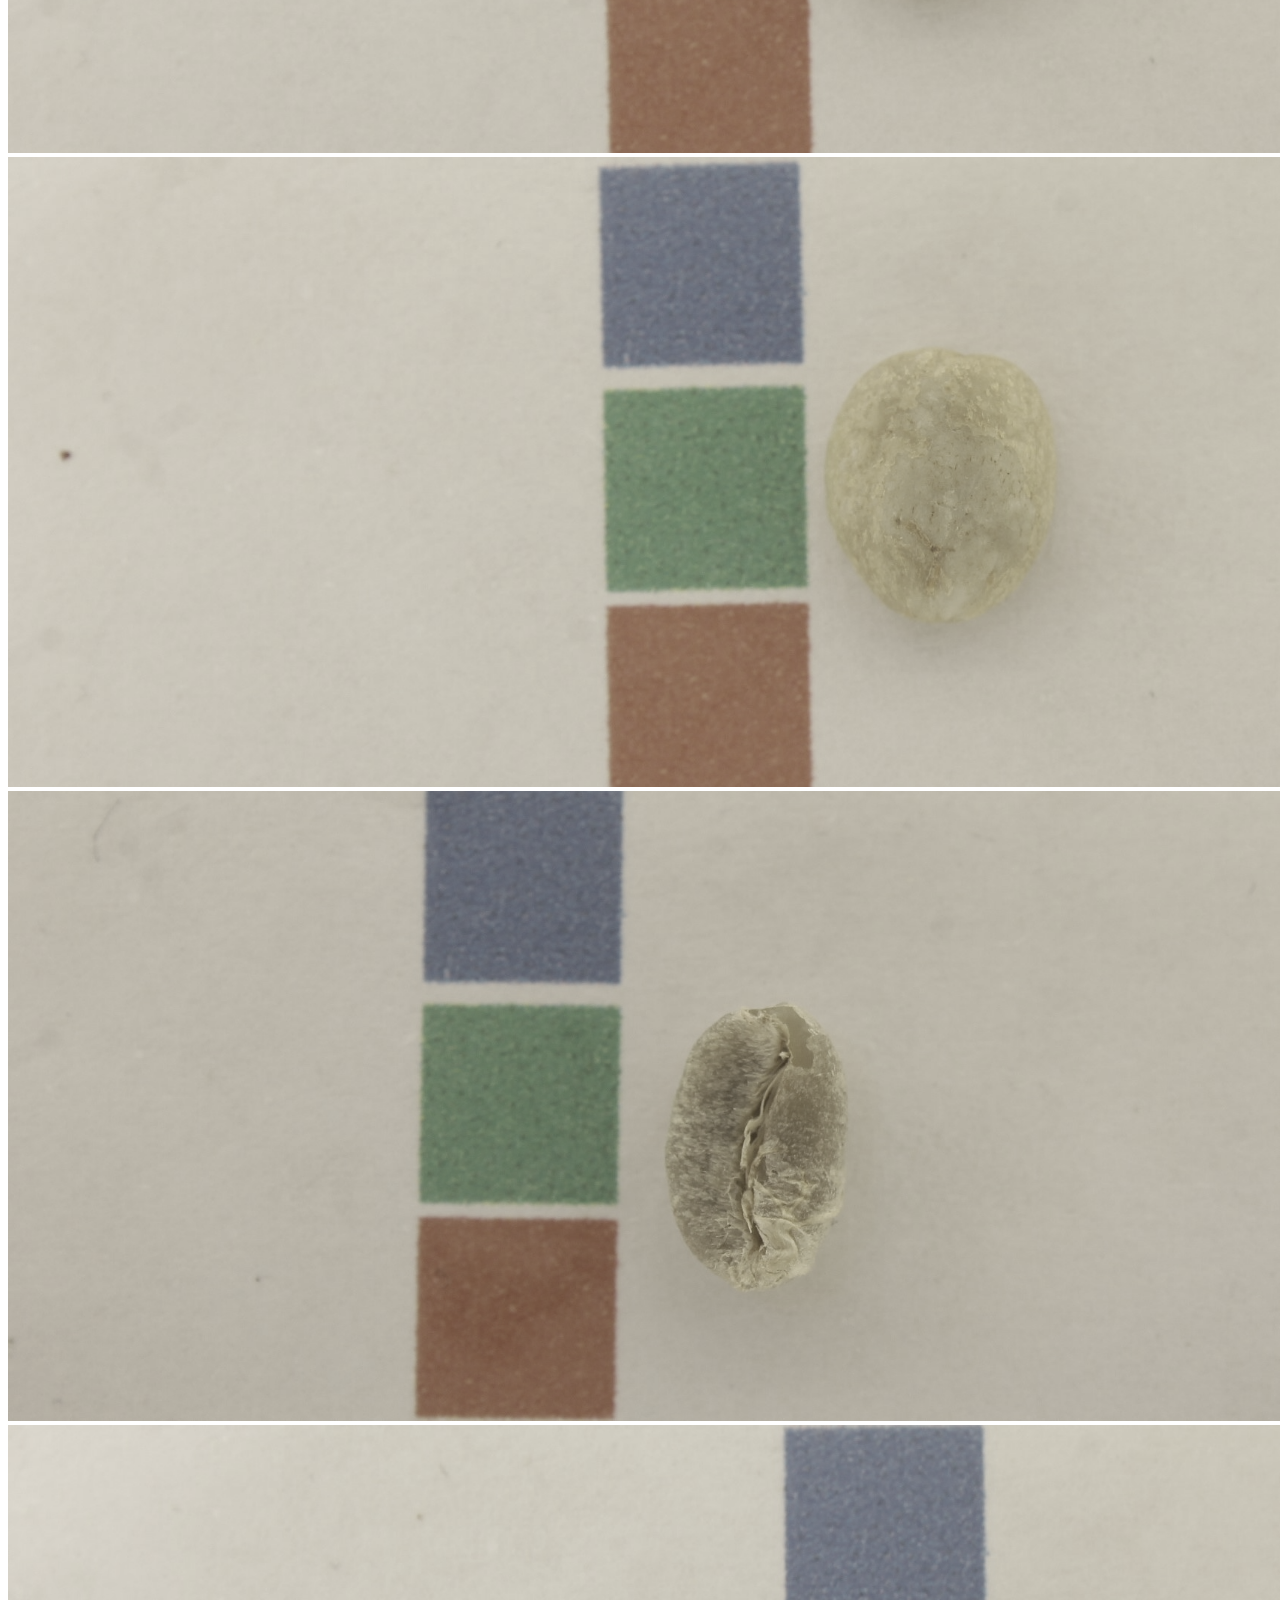
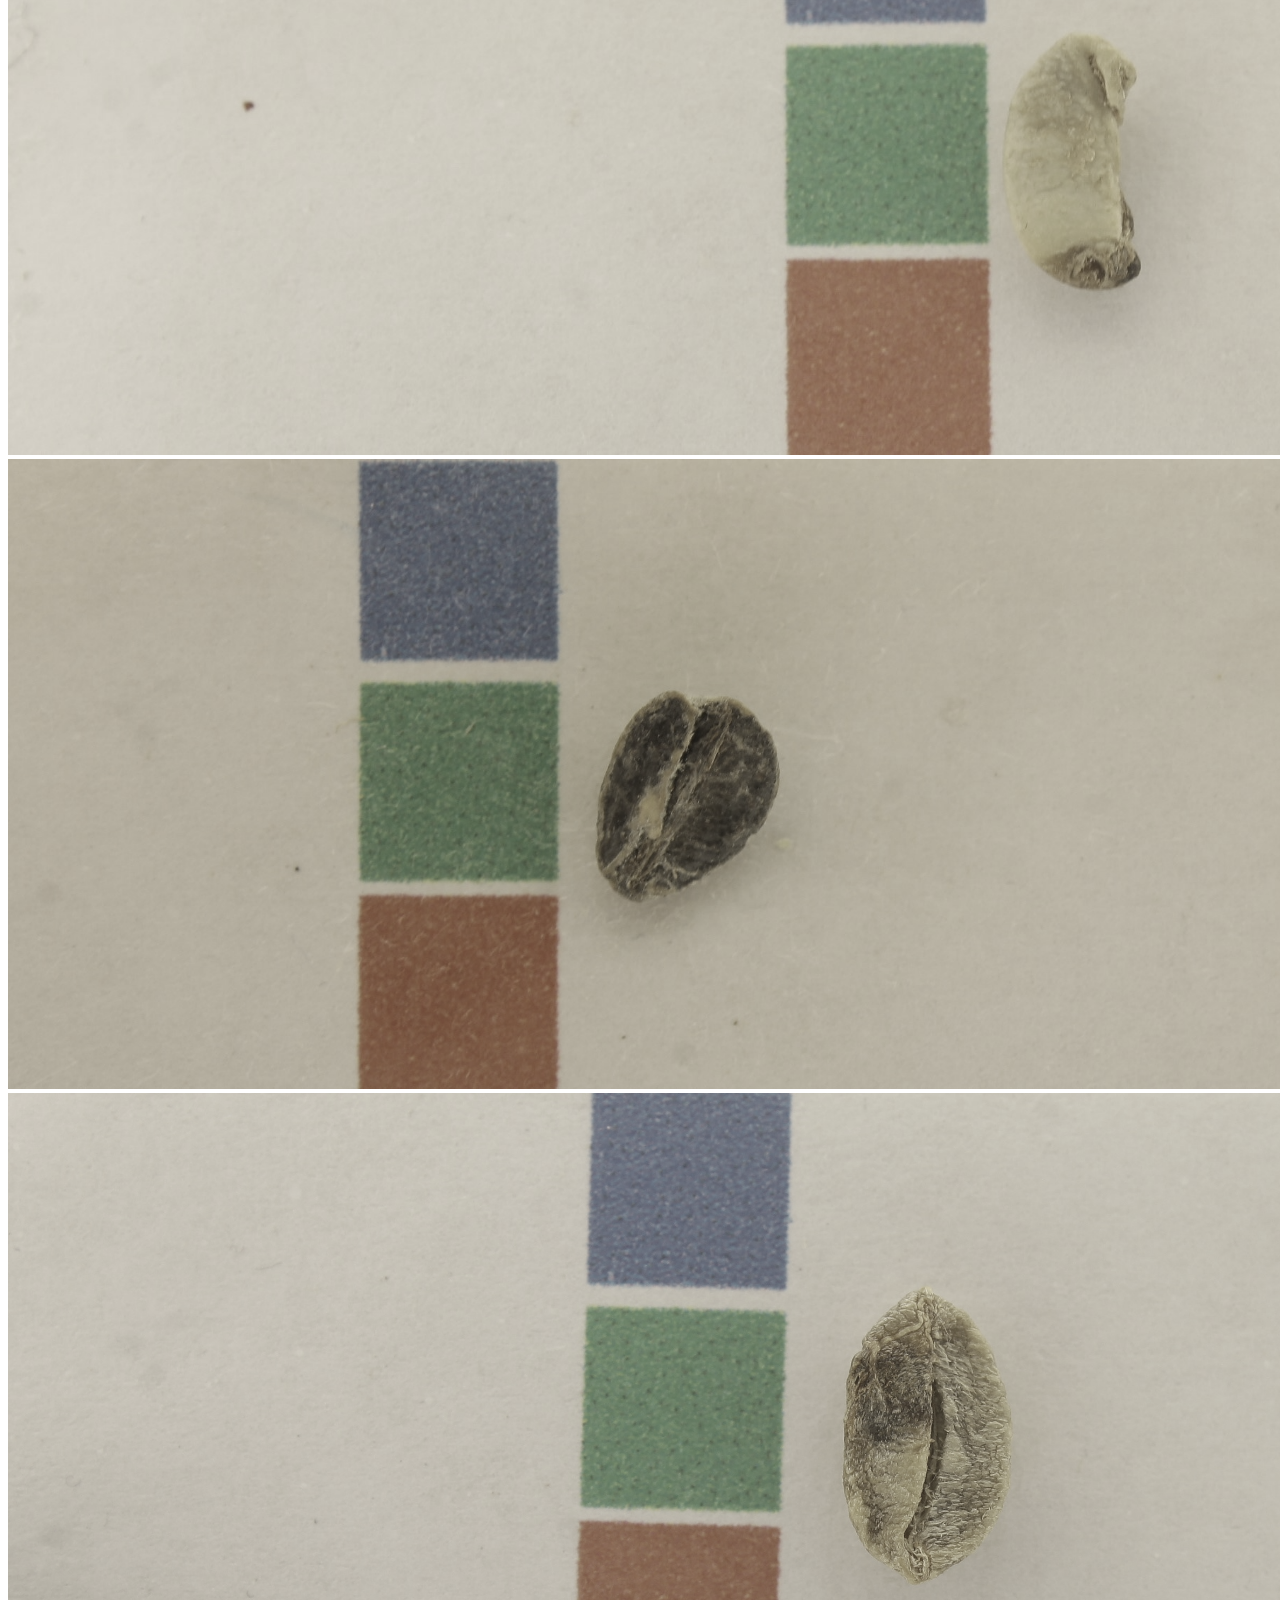
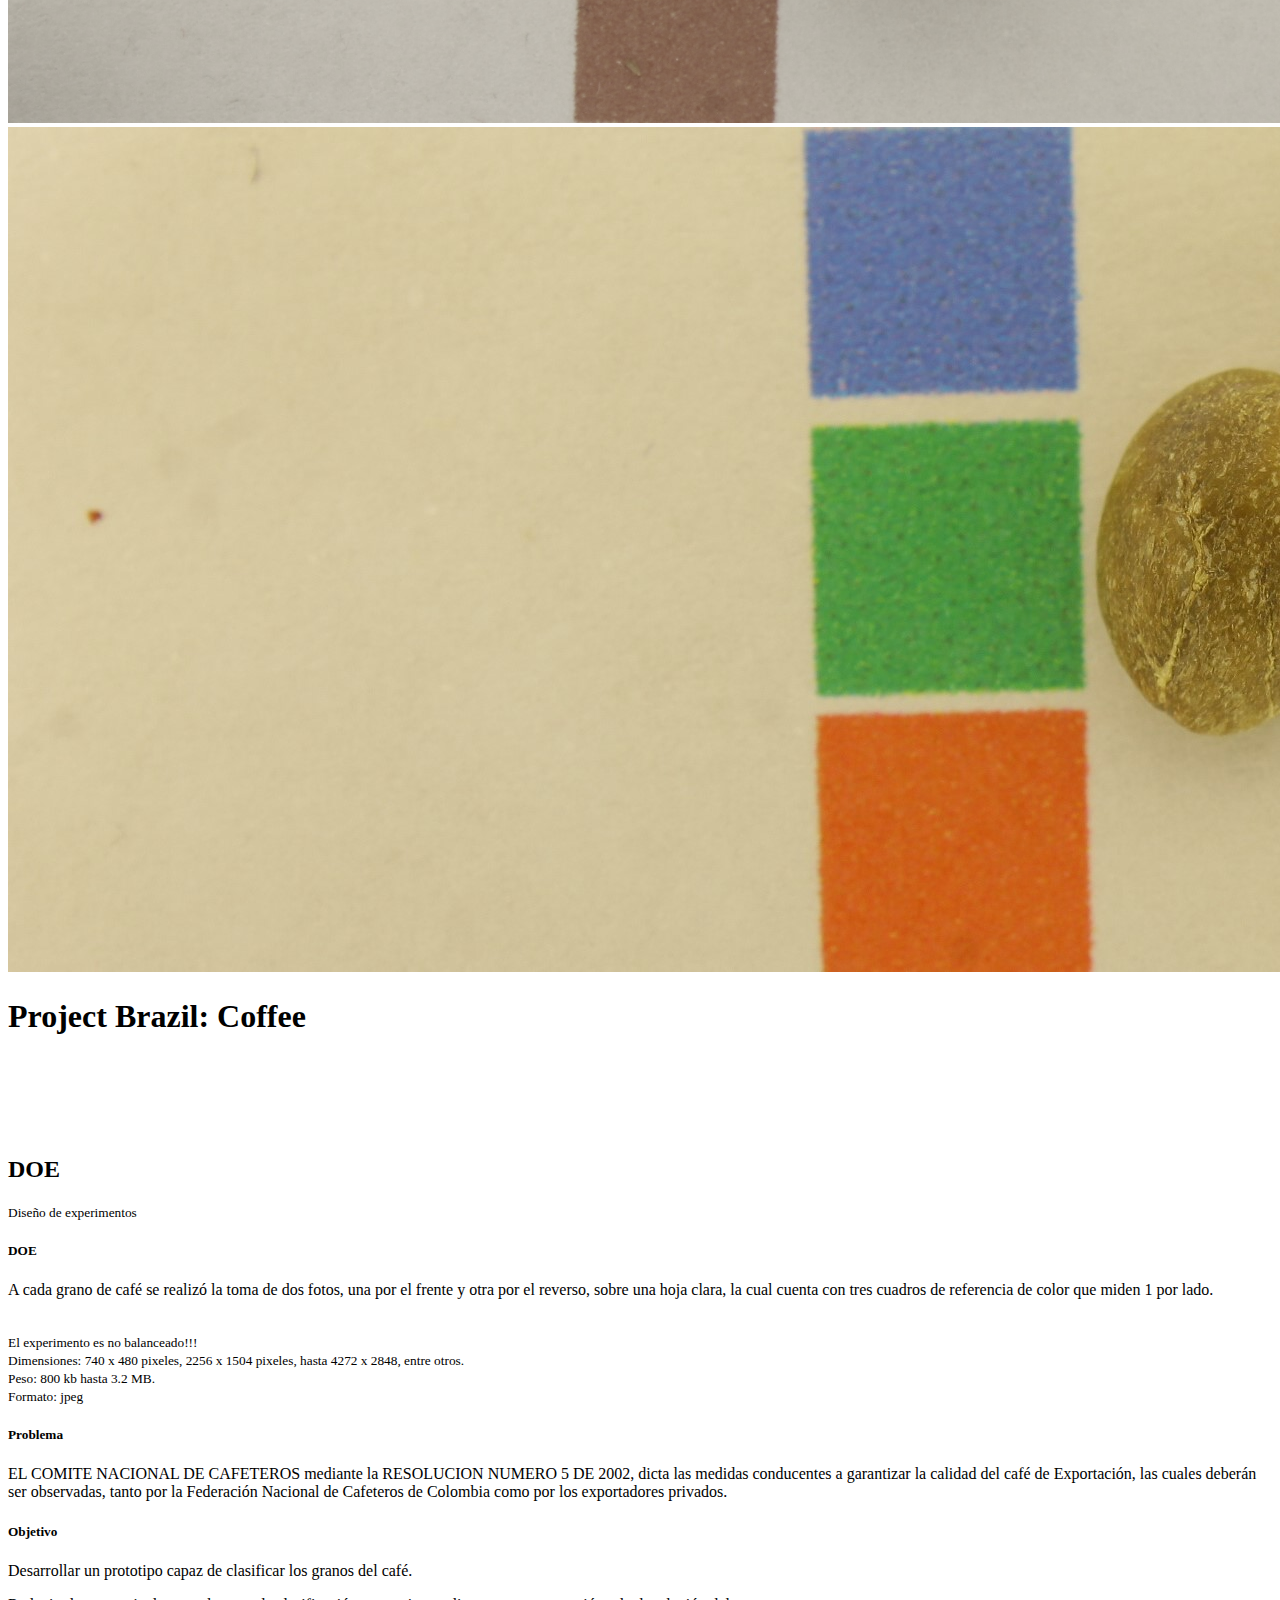
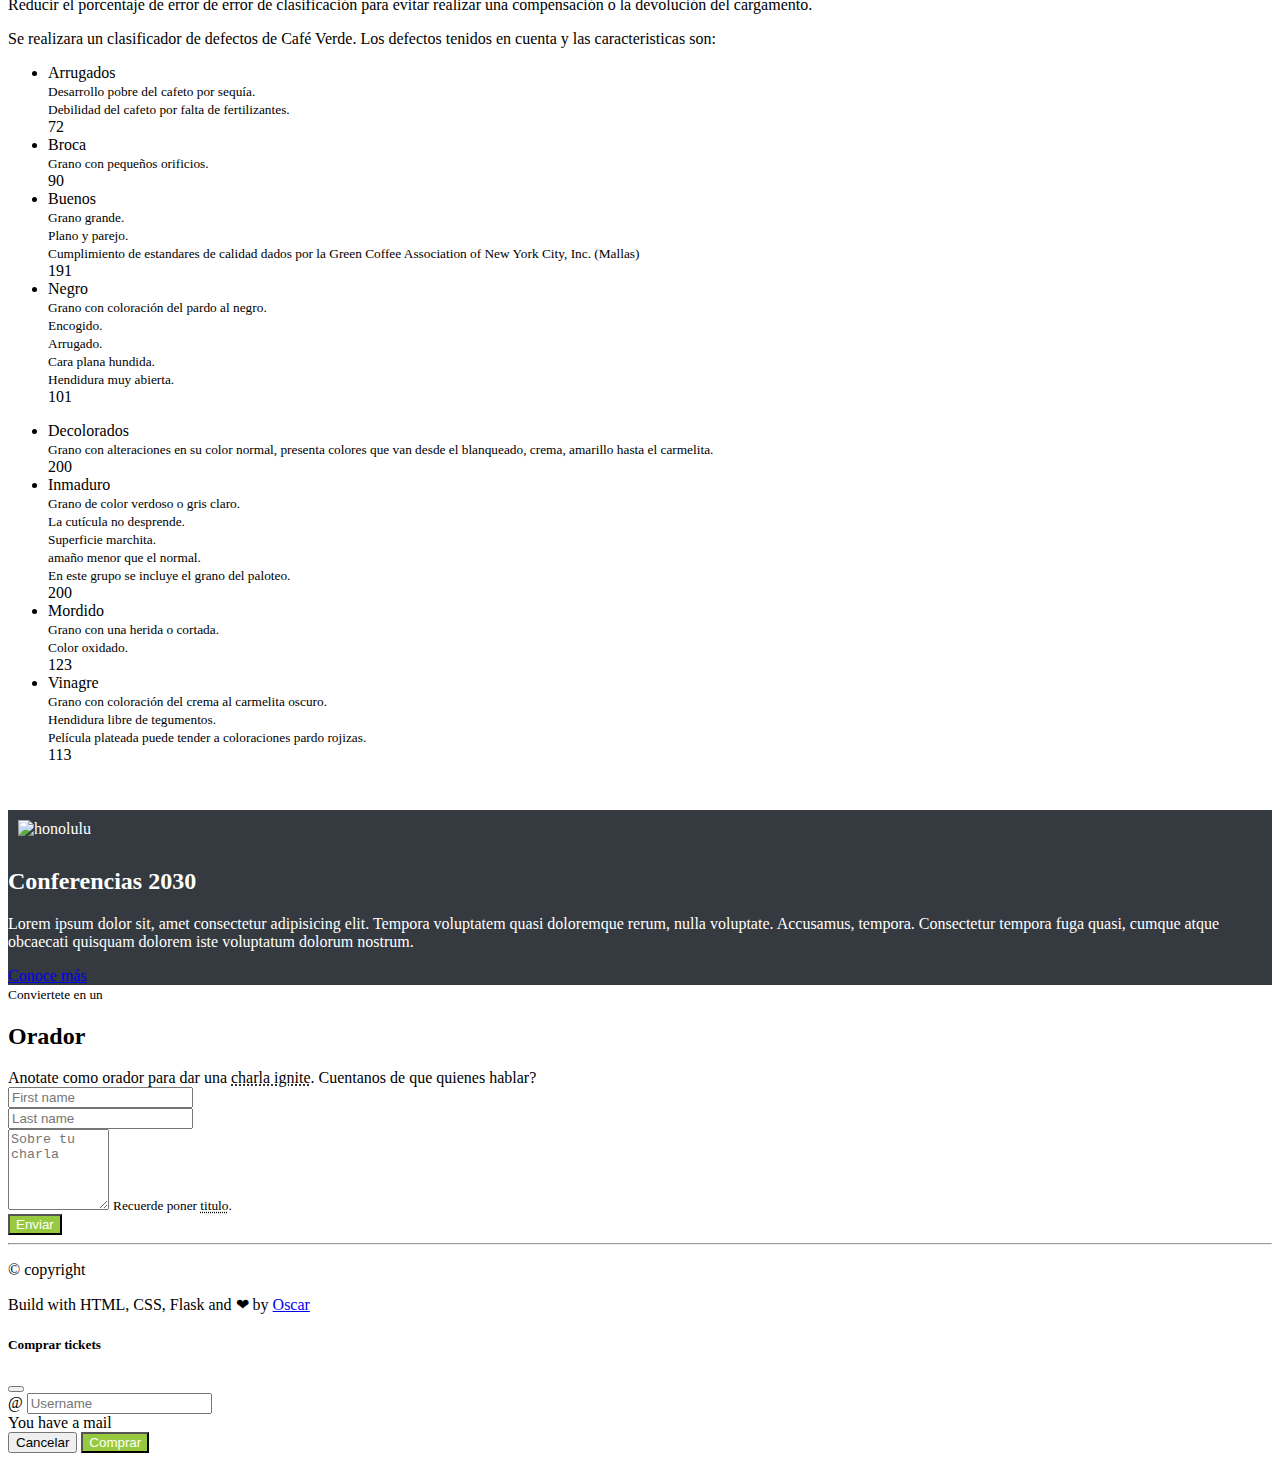
==== commit ba9c1f15: "final doe" ====
--- a/dashboard/index.html
+++ b/dashboard/index.html
@@ -93,7 +93,7 @@
     </main>
     <!--/Main-->
 
-    <!--Speakers-->
+    <!--DOE-->
     <section id="DOE" class="mt-4">
       <div class="container">
         <div class="row">
@@ -136,130 +136,137 @@
               </div>
             </div>
           </div>
-          
+        
         </div>
 
         <div class="row pt-4">
-
-          <p class="card-text"> Se realizara un clasificador de defectos de Café Verde. Los defectos tenidos en cuenta y las caracteristicas son: </p>
-
-          <div class="col-12 col-md-6 mb-4">
-    
-            <ul class="list-group">
-
-              <li class="list-group-item d-flex justify-content-between align-items-start">
-                <div class="ms-2 me-auto">
-                  <div class="fw-bold"> Arrugados </div>
-                  <small> 
-                    Desarrollo pobre del cafeto por sequía. <br>
-                    Debilidad del cafeto por falta de fertilizantes.
-                  </small>
-                </div>
-                <span class="badge bg-success rounded-pill"> 72 </span>
-              </li>
-
-              <li class="list-group-item d-flex justify-content-between align-items-start">
-                <div class="ms-2 me-auto">
-                  <div class="fw-bold"> Buenos </div>
-                  <small> 
-                    Grano grande. <br>
-                    Plano y parejo. <br>
-                    Cumplimiento de estandares de calidad dados por la Green Coffee Association of New York City, Inc. (Mallas)
-                  </small>
-                </div>
-                <span class="badge bg-success rounded-pill"> 191 </span>
-              </li>
-
+          <div class="card">
+            <div class="card-body">
+
+              <p class="card-text"> Se realizara un clasificador de defectos de Café Verde. Los defectos tenidos en cuenta y las caracteristicas son: </p>
+          
+              <div class="row pt-4">
+
+                <div class="col-12 col-md-6 col-lg-6 mb-4">
+          
+                  <ul class="list-group">
+          
+                    <li class="list-group-item d-flex justify-content-between align-items-start">
+                      <div class="ms-2 me-auto">
+                        <div class="fw-bold"> Arrugados </div>
+                        <small> 
+                          Desarrollo pobre del cafeto por sequía. <br>
+                          Debilidad del cafeto por falta de fertilizantes.
+                        </small>
+                      </div>
+                      <span class="badge bg-success rounded-pill"> 72 </span>
+                    </li>
+
+                    <li class="list-group-item d-flex justify-content-between align-items-start">
+                      <div class="ms-2 me-auto">
+                        <div class="fw-bold"> Broca </div>
+                        <small> 
+                          Grano con pequeños orificios.
+                        </small>
+                      </div>
+                      <span class="badge bg-success rounded-pill"> 90 </span>
+                    </li>
+          
+                    <li class="list-group-item d-flex justify-content-between align-items-start">
+                      <div class="ms-2 me-auto">
+                        <div class="fw-bold"> Buenos </div>
+                        <small> 
+                          Grano grande. <br>
+                          Plano y parejo. <br>
+                          Cumplimiento de estandares de calidad dados por la Green Coffee Association of New York City, Inc. (Mallas)
+                        </small>
+                      </div>
+                      <span class="badge bg-success rounded-pill"> 191 </span>
+                    </li>
+          
+                    <li class="list-group-item d-flex justify-content-between align-items-start">
+                      <div class="ms-2 me-auto">
+                        <div class="fw-bold"> Negro </div>
+                        <small> 
+                          Grano con coloración del pardo al negro. <br>
+                          Encogido. <br>
+                          Arrugado. <br>
+                          Cara plana hundida. <br>
+                          Hendidura muy abierta.
+                        </small>
+                      </div>
+                      <span class="badge bg-success rounded-pill"> 101 </span>
+                    </li>
+          
+                  </ul>
+          
+                </div>
+          
+                <div class="col-12 col-md-6 col-lg-6 mb-4">
+          
+                  <ul class="list-group">
+          
+                      <li class="list-group-item d-flex justify-content-between align-items-start">
+                        <div class="ms-2 me-auto">
+                          <div class="fw-bold"> Decolorados </div>
+                          <small> 
+                            Grano con alteraciones en su color normal, presenta colores que van desde el blanqueado, crema, amarillo hasta el carmelita.
+                          </small>
+                        </div>
+                        <span class="badge bg-success rounded-pill"> 200 </span>
+                      </li>
+
+                      <li class="list-group-item d-flex justify-content-between align-items-start">
+                        <div class="ms-2 me-auto">
+                          <div class="fw-bold"> Inmaduro </div>
+                          <small> 
+                            Grano de color verdoso o gris claro. <br>
+                            La cutícula no desprende. <br>
+                            Superficie marchita. <br>
+                            amaño menor que el normal. <br>
+                            En este grupo se incluye el grano del paloteo.
+                          </small>
+                        </div>
+                        <span class="badge bg-success rounded-pill"> 200 </span>
+                      </li>
+          
+                      <li class="list-group-item d-flex justify-content-between align-items-start">
+                        <div class="ms-2 me-auto">
+                          <div class="fw-bold"> Mordido </div>
+                          <small> 
+                            Grano con una herida o cortada. <br>
+                            Color oxidado.
+                          </small>
+                        </div>
+                        <span class="badge bg-success rounded-pill"> 123 </span>
+                      </li>
+          
+                      <li class="list-group-item d-flex justify-content-between align-items-start">
+                        <div class="ms-2 me-auto">
+                          <div class="fw-bold"> Vinagre </div>
+                          <small> 
+                            Grano con coloración del crema al carmelita oscuro. <br>
+                            Hendidura libre de tegumentos. <br>
+                            Película plateada puede tender a coloraciones pardo rojizas.
+                          </small>
+                        </div>
+                        <span class="badge bg-success rounded-pill"> 113 </span>
+                      </li>
+          
+                    </ul>     
+          
+                </div>
               
-              <li class="list-group-item d-flex justify-content-between align-items-start">
-                <div class="ms-2 me-auto">
-                  <div class="fw-bold"> Inmaduro </div>
-                  <small> 
-                    Grano de color verdoso o gris claro. <br>
-                    La cutícula no desprende. <br>
-                    Superficie marchita. <br>
-                    amaño menor que el normal. <br>
-                    En este grupo se incluye el grano del paloteo.
-                  </small>
-                </div>
-                <span class="badge bg-success rounded-pill"> 200 </span>
-              </li>
-
-              <li class="list-group-item d-flex justify-content-between align-items-start">
-                <div class="ms-2 me-auto">
-                  <div class="fw-bold"> Negro </div>
-                  <small> 
-                    Grano con coloración del pardo al negro. <br>
-                    Encogido. <br>
-                    Arrugado. <br>
-                    Cara plana hundida. <br>
-                    Hendidura muy abierta.
-                  </small>
-                </div>
-                <span class="badge bg-success rounded-pill"> 101 </span>
-              </li>
-
-            </ul>
-
-          </div>
-
-
-          <div class="col-12 col-md-6 mb-4">
-
-            <ul class="list-group">
-              
-              <li class="list-group-item d-flex justify-content-between align-items-start">
-                <div class="ms-2 me-auto">
-                  <div class="fw-bold"> Broca </div>
-                  <small> 
-                    Grano con pequeños orificios.
-                  </small>
-                </div>
-                <span class="badge bg-success rounded-pill"> 90 </span>
-              </li>
-
-              <li class="list-group-item d-flex justify-content-between align-items-start">
-                <div class="ms-2 me-auto">
-                  <div class="fw-bold"> Decolorados </div>
-                  <small> 
-                    Grano con alteraciones en su color normal, presenta colores que van desde el blanqueado, crema, amarillo hasta el carmelita.
-                  </small>
-                </div>
-                <span class="badge bg-success rounded-pill"> 200 </span>
-              </li>
-
-              <li class="list-group-item d-flex justify-content-between align-items-start">
-                <div class="ms-2 me-auto">
-                  <div class="fw-bold"> Mordido </div>
-                  <small> 
-                    Grano con una herida o cortada. <br>
-                    Color oxidado.
-                  </small>
-                </div>
-                <span class="badge bg-success rounded-pill"> 123 </span>
-              </li>
-
-              <li class="list-group-item d-flex justify-content-between align-items-start">
-                <div class="ms-2 me-auto">
-                  <div class="fw-bold"> Vinagre </div>
-                  <small> 
-                    Grano con coloración del crema al carmelita oscuro. <br>
-                    Hendidura libre de tegumentos. <br>
-                    Película plateada puede tender a coloraciones pardo rojizas.
-                  </small>
-                </div>
-                <span class="badge bg-success rounded-pill"> 113 </span>
-              </li>
-
-            </ul>
-
-          </div>
-
-        </div>
+              </div>
+
+            </div>
+          </div>
+        </div>
+
 
       </div>
     </section>
-    <!--/Speakers-->
+    <!--/DOE-->
 
     <!--Lugar y fecha-->
     <section id="place-time">
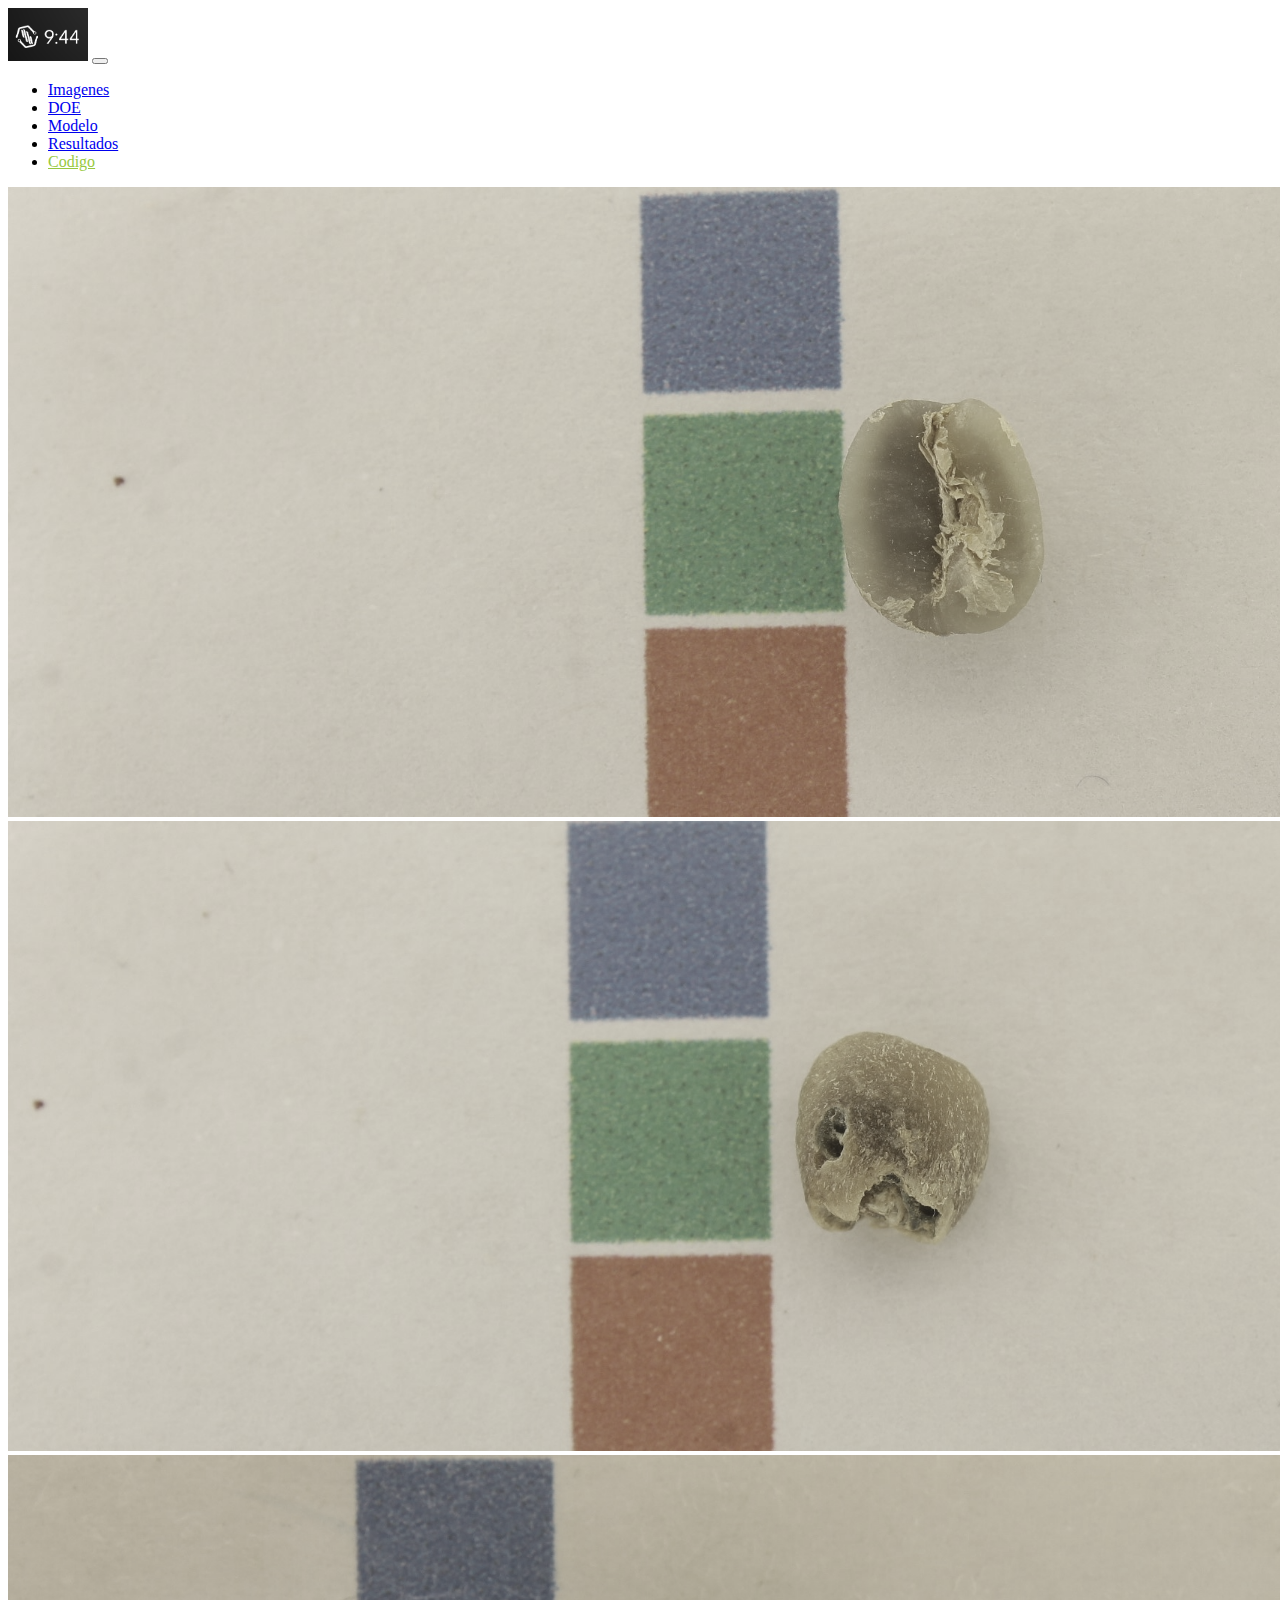
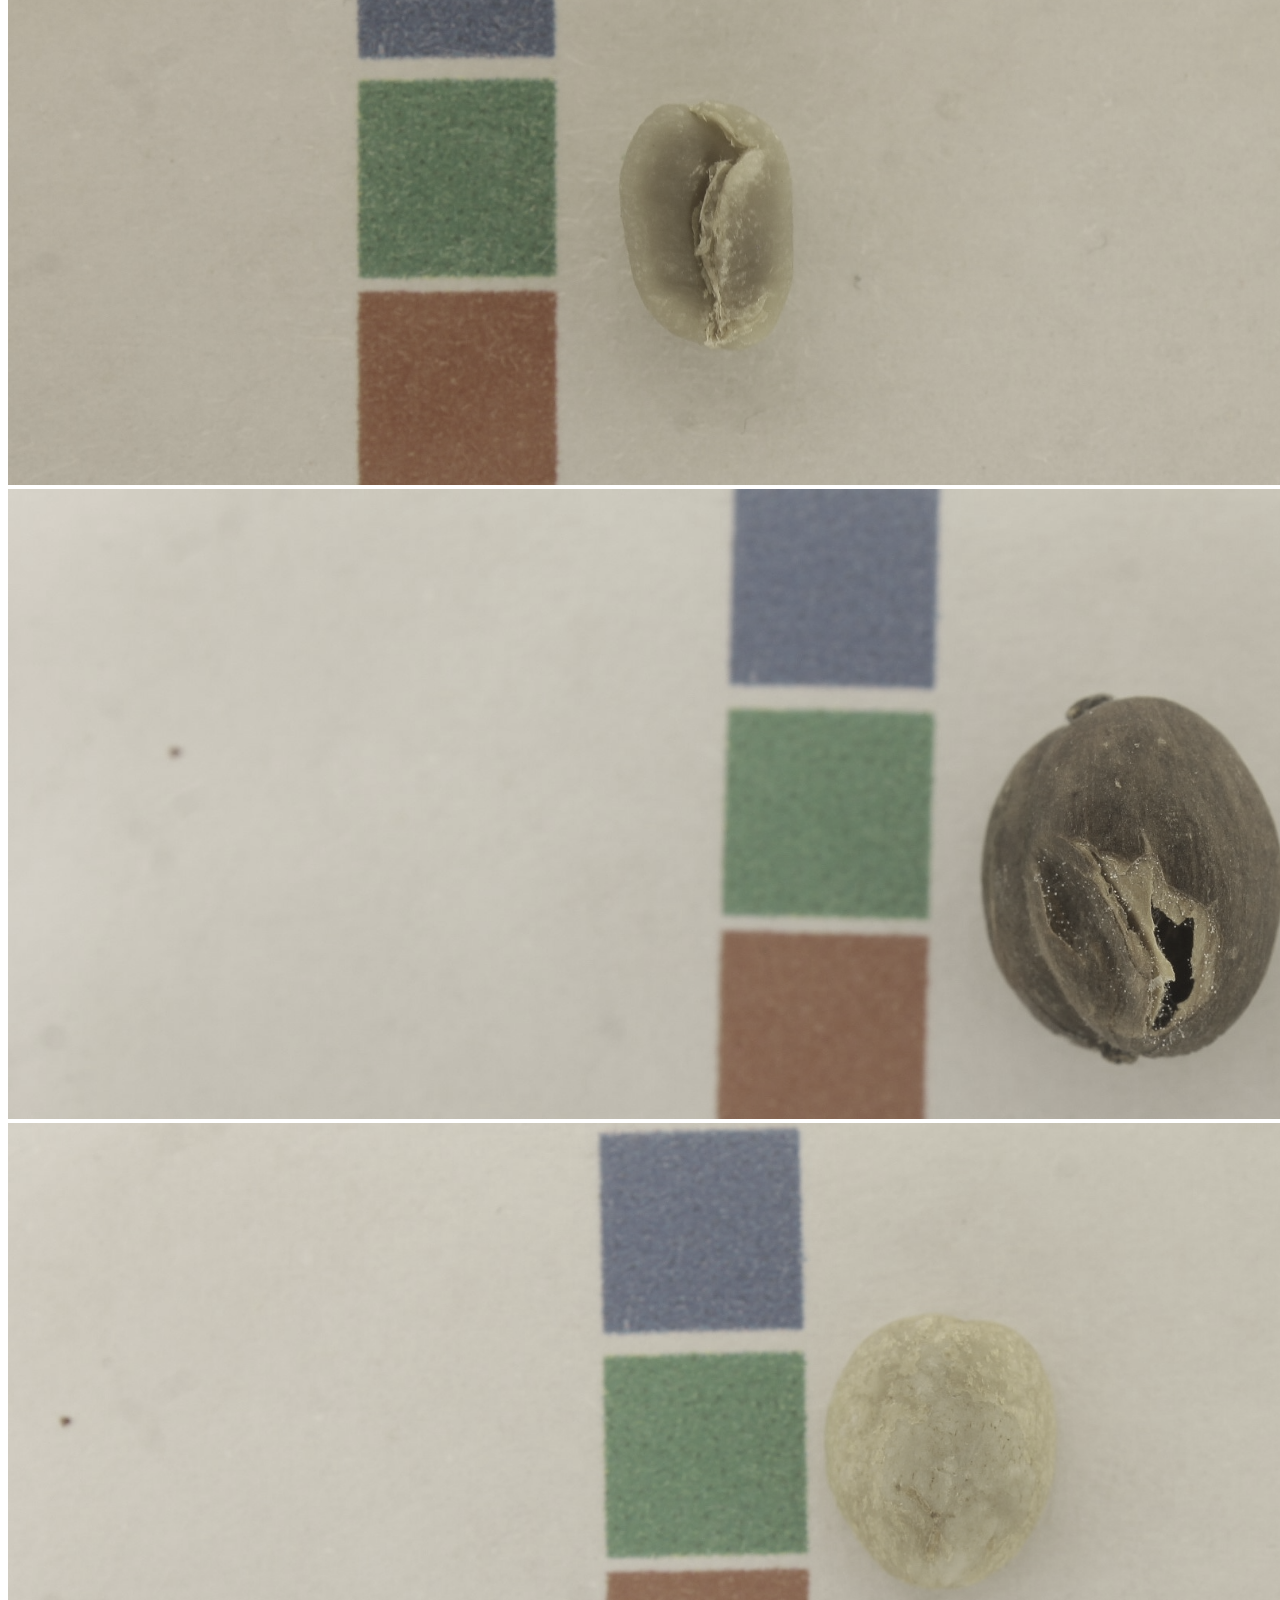
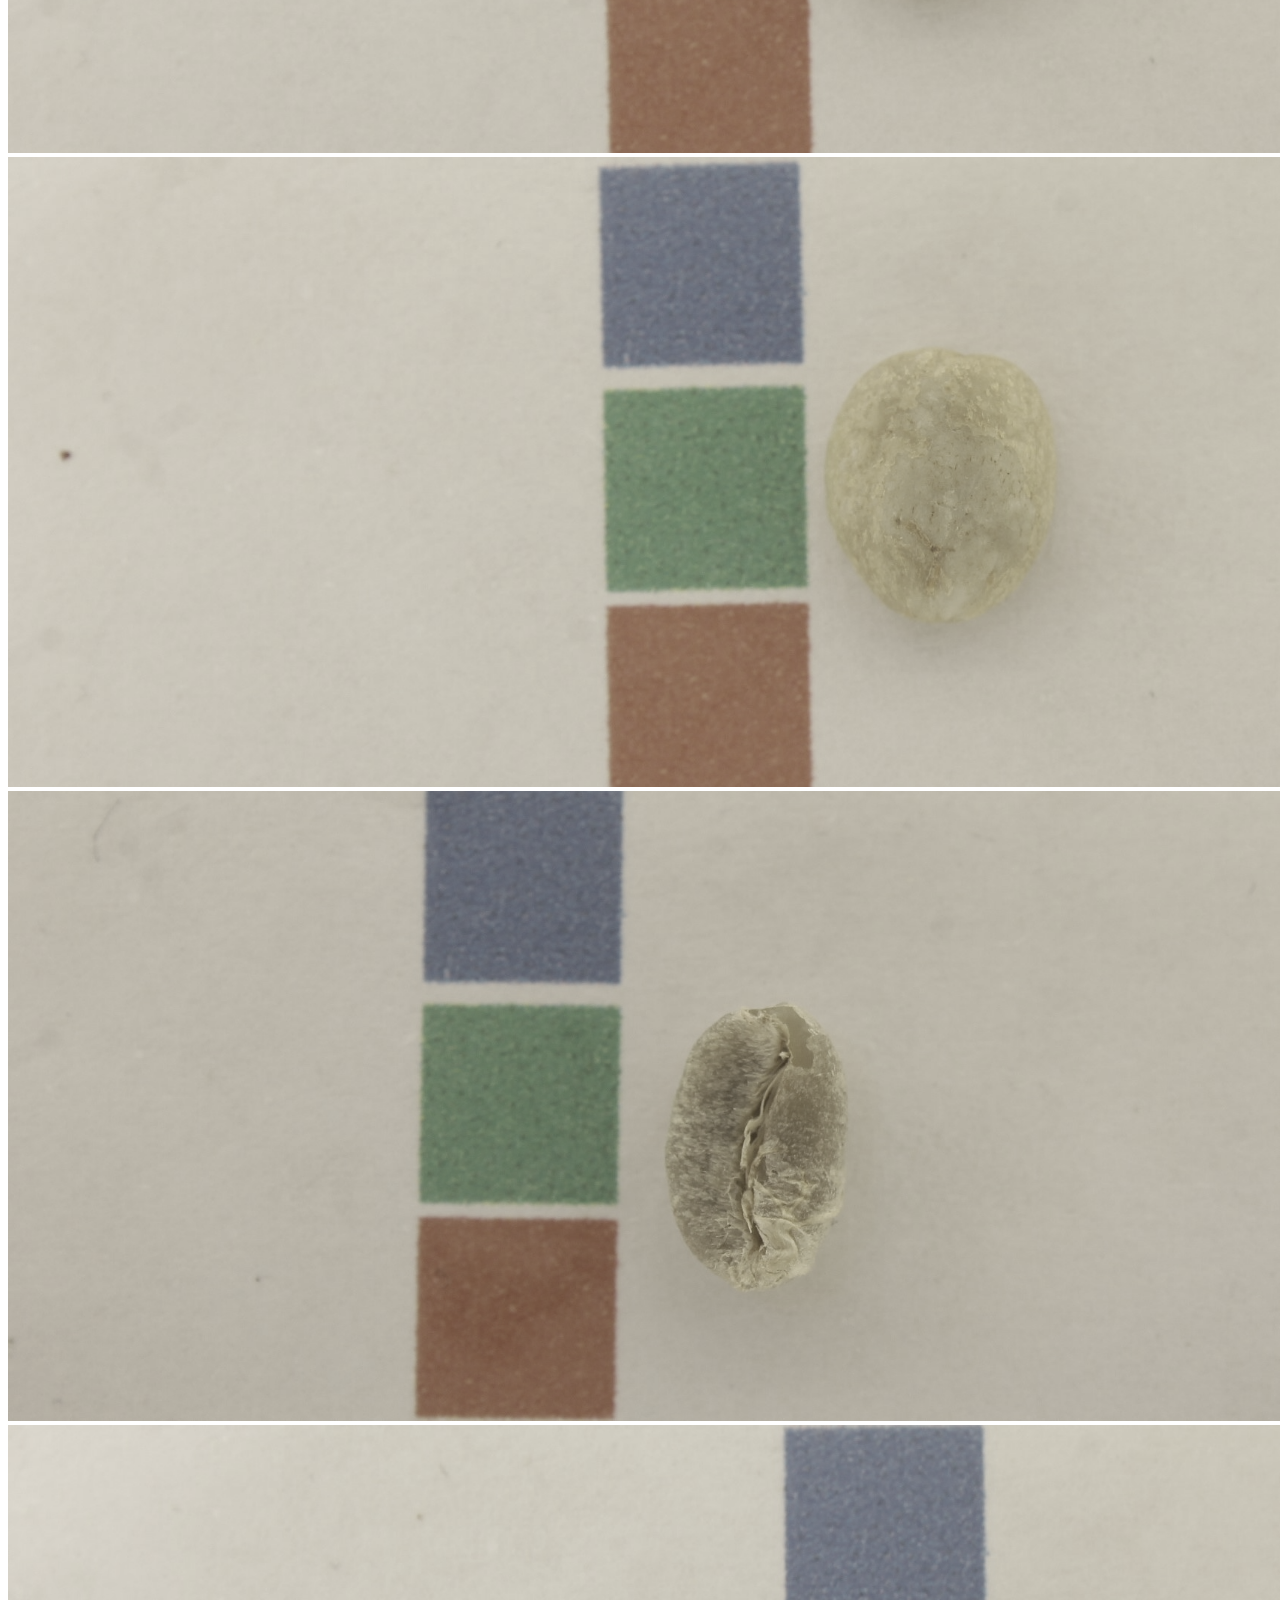
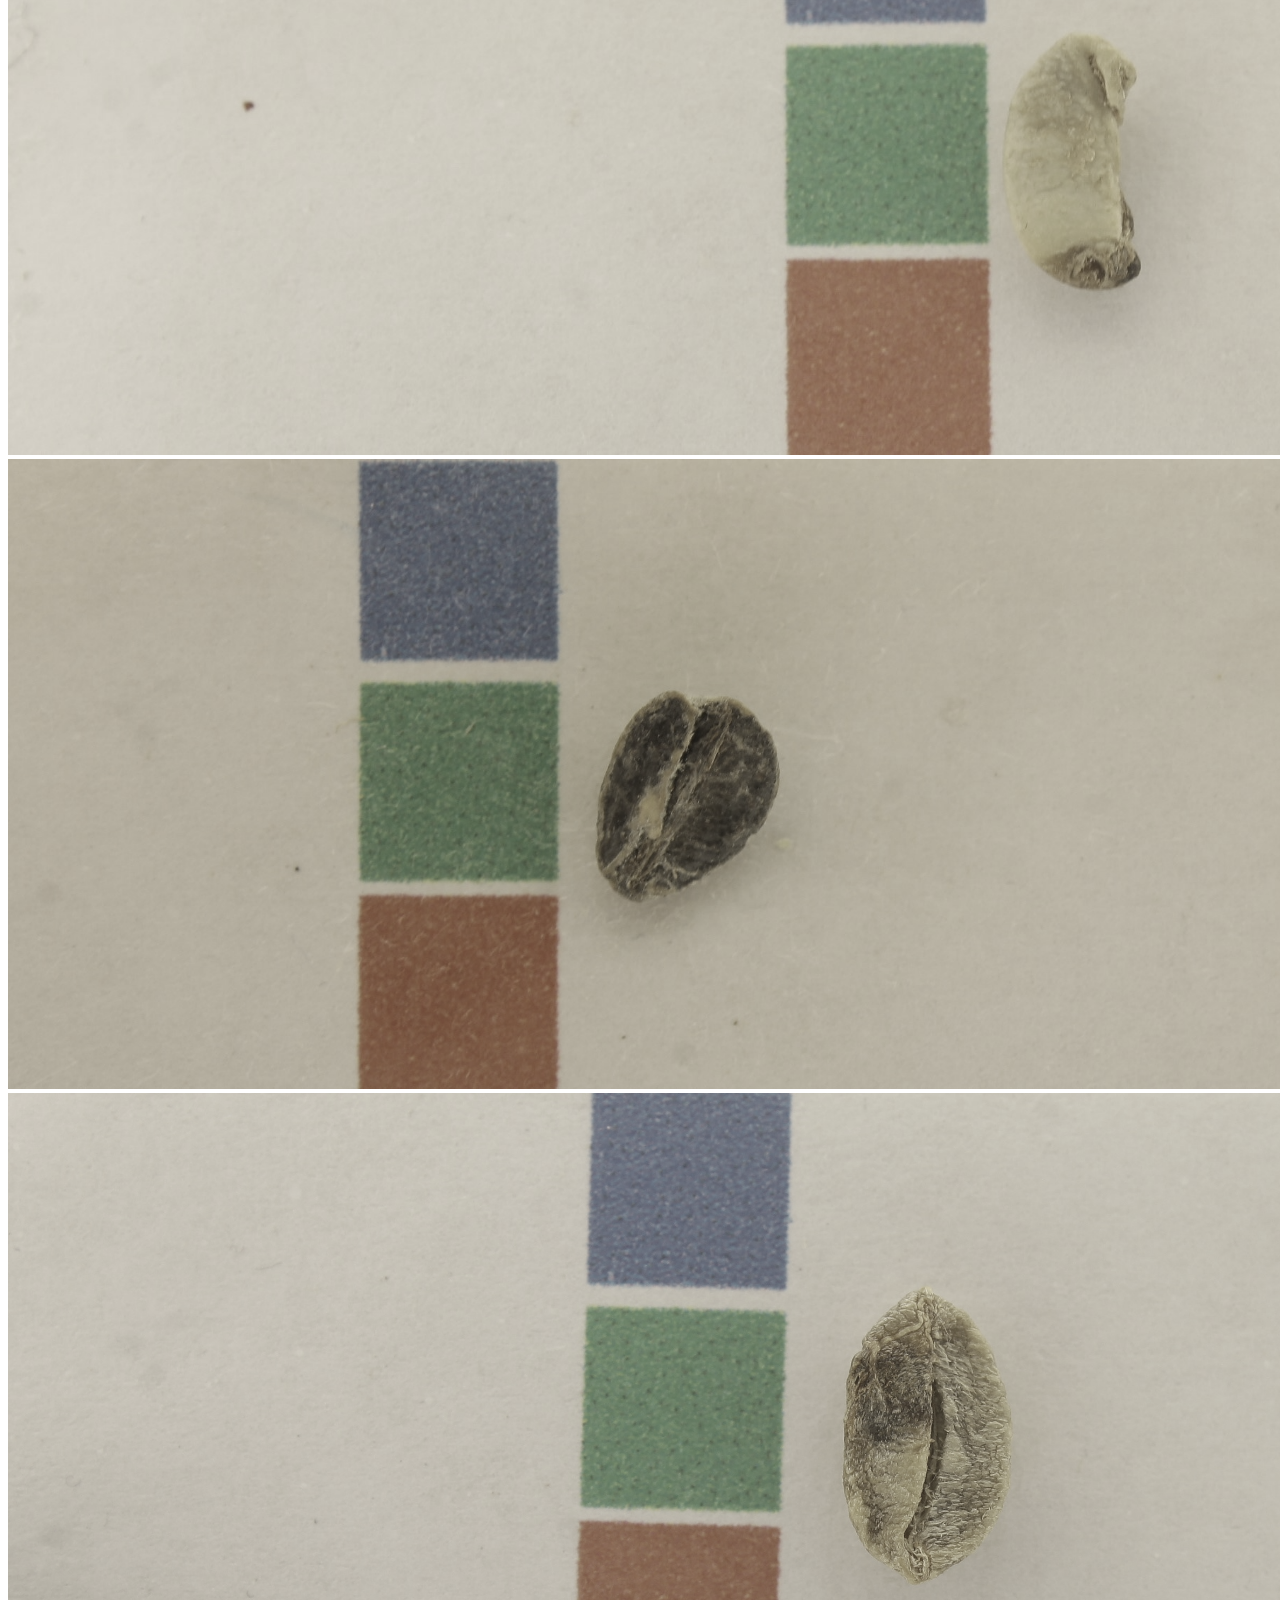
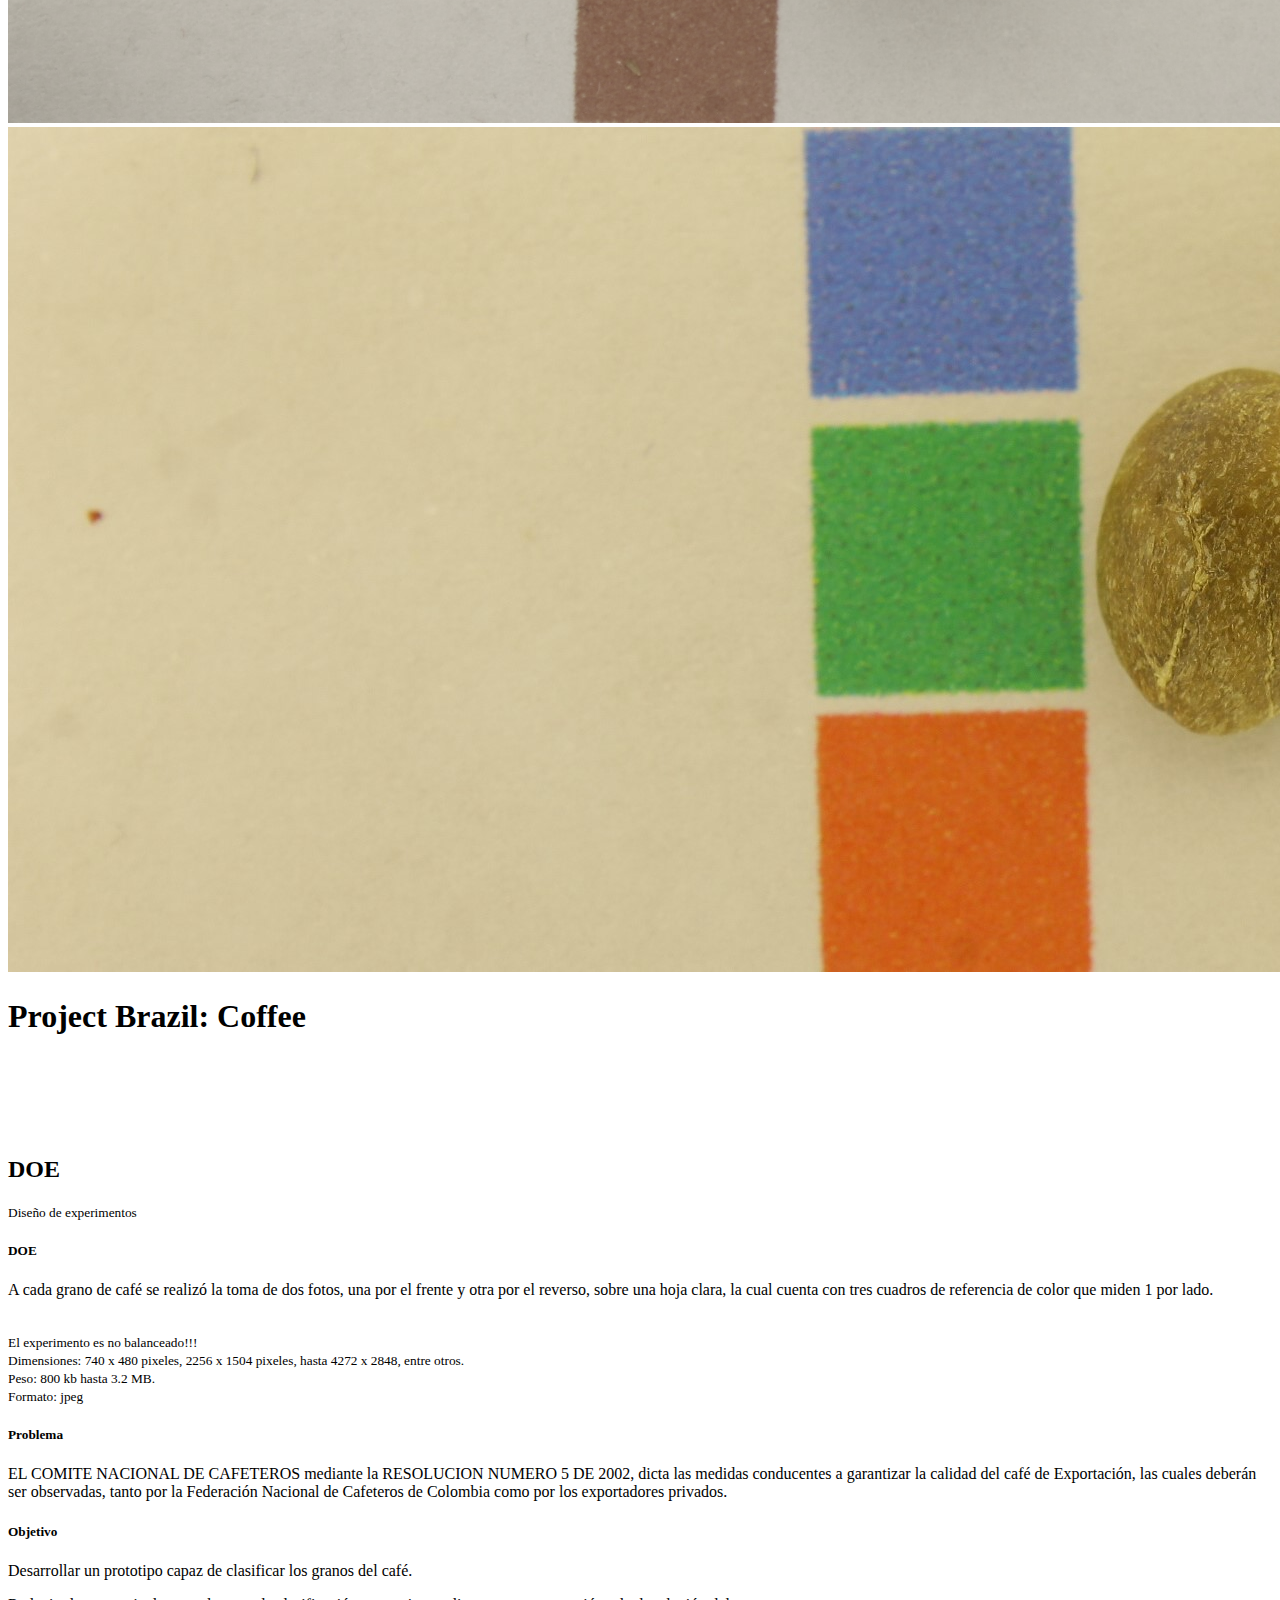
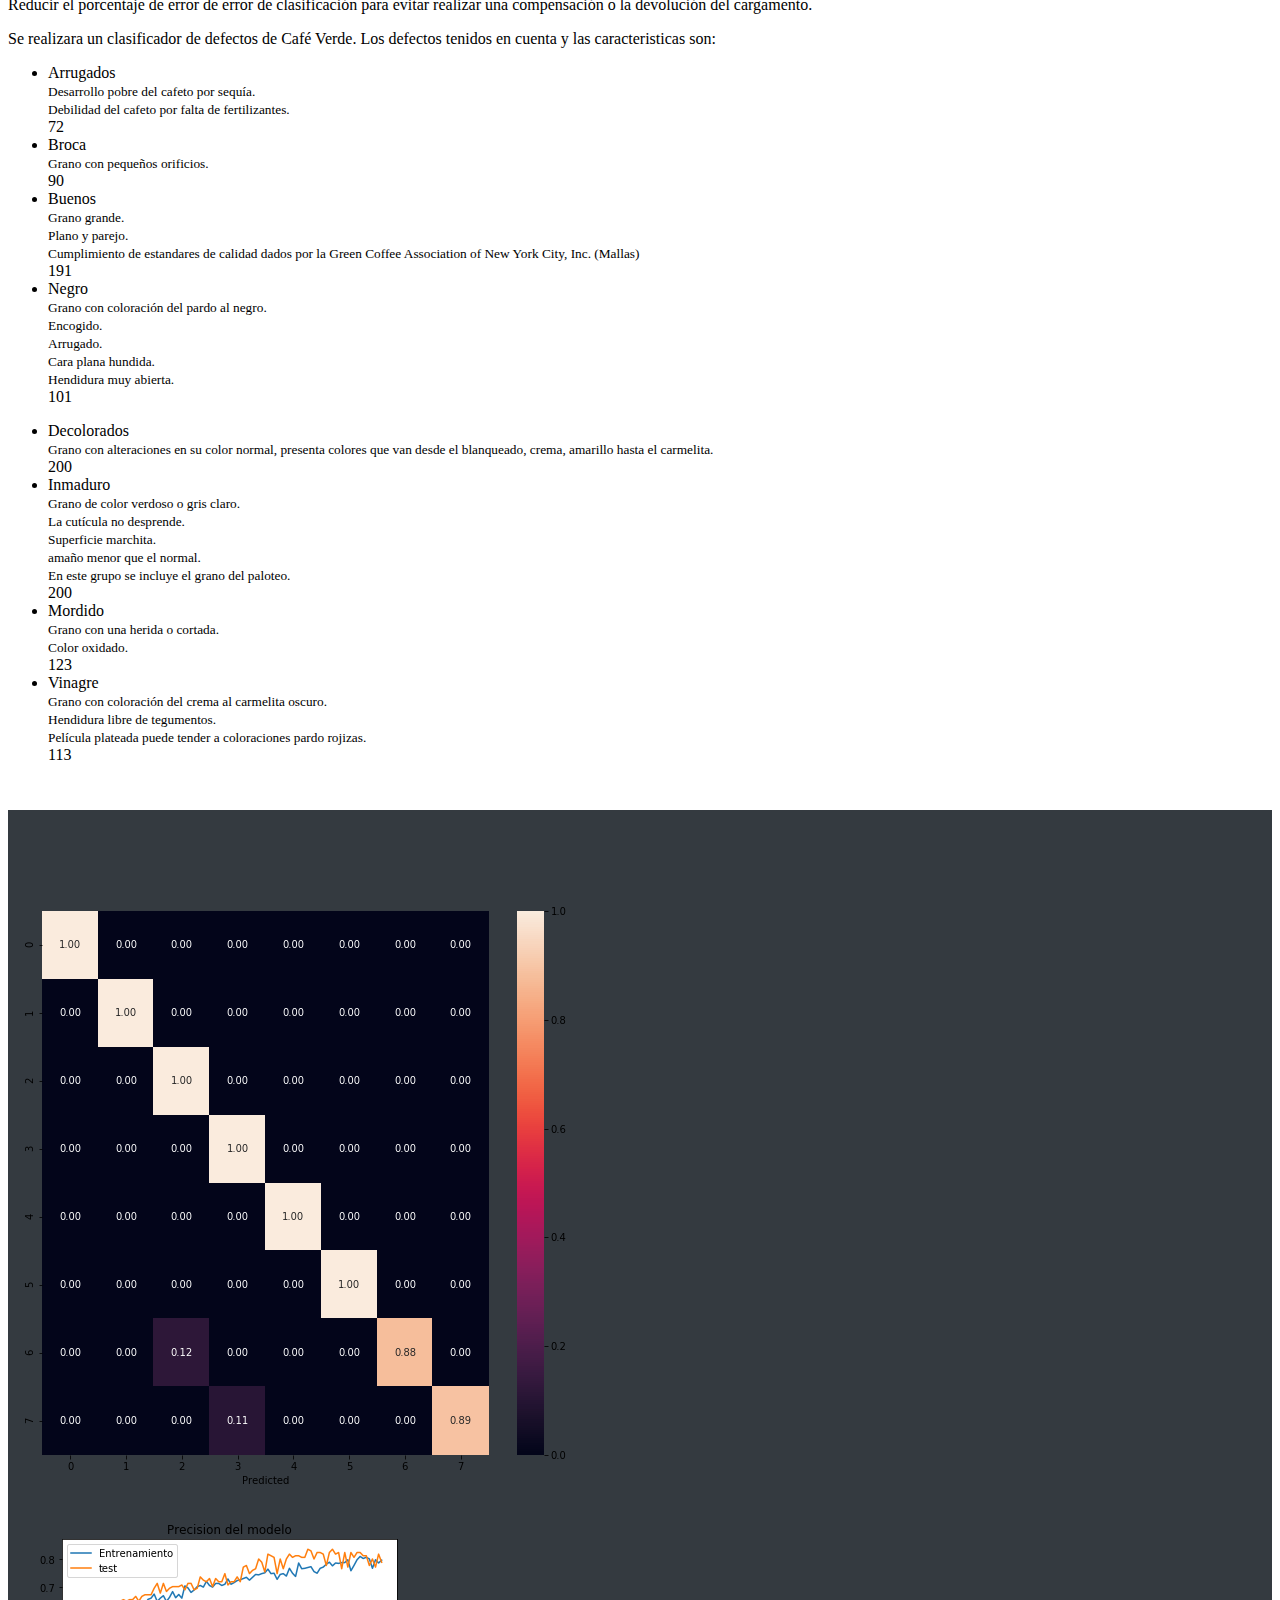
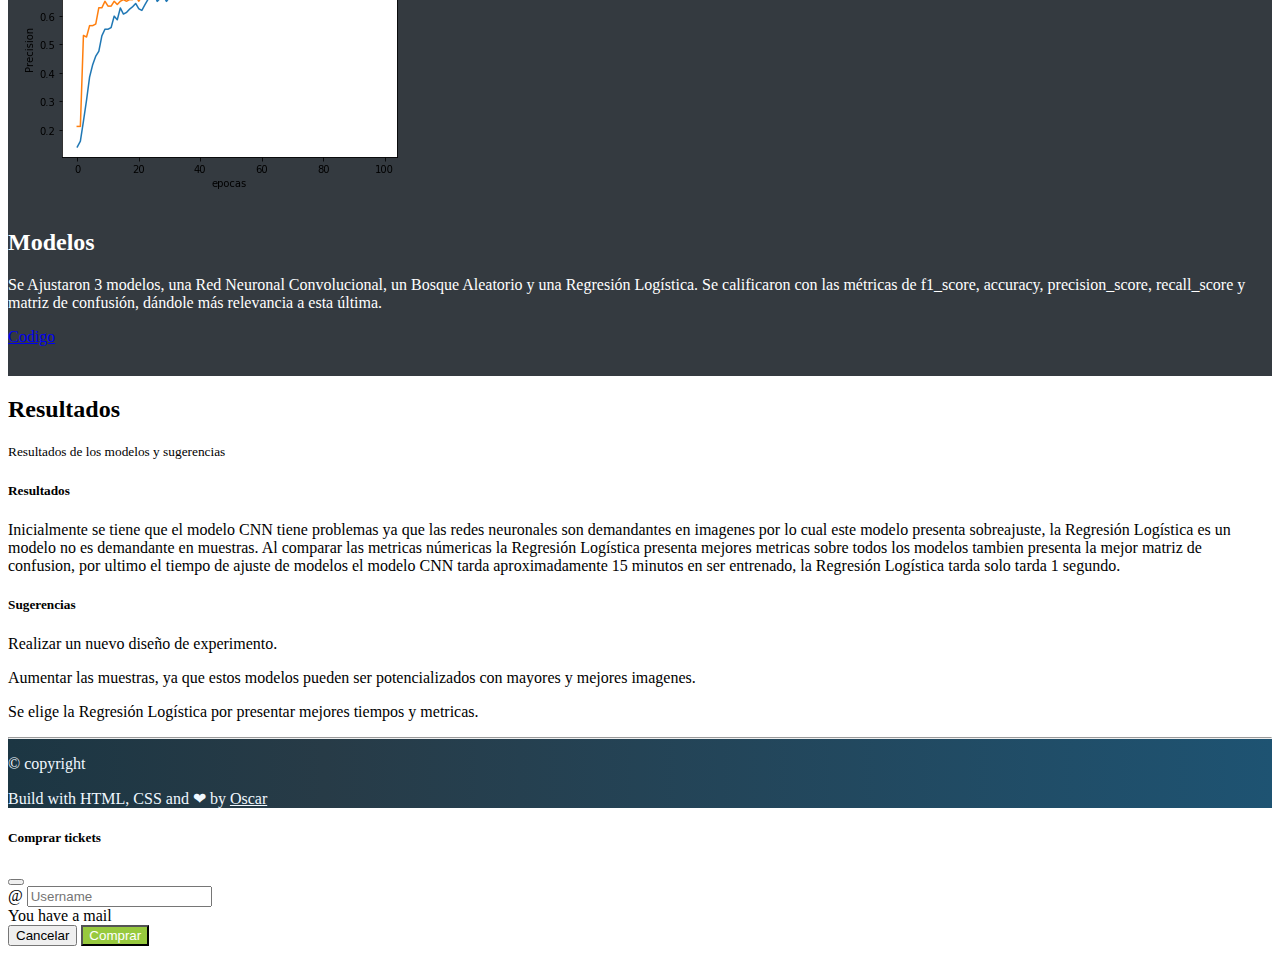
==== commit b1a28b36: "se agrego el resultados, l footer, falta el modal" ====
--- a/dashboard/index.html
+++ b/dashboard/index.html
@@ -268,113 +268,84 @@
     </section>
     <!--/DOE-->
 
-    <!--Lugar y fecha-->
-    <section id="place-time">
+    <!--Modelo-->
+    <section id="Modelo">
       <div class="container-fluid">
         <div class="row">
           <div class="col-12 col-lg-6 pl-0 pr-0">
-            <img src="assets/images/honolulu.jpeg" alt="honolulu">
+            <img src="assets/results/matriz.png" alt="matriz">
           </div>
           <div class="col-12 col-lg-6 pt-4 pb-4">
-            <h2>Conferencias 2030</h2>
-            <p>Lorem ipsum dolor sit, amet consectetur adipisicing elit. Tempora voluptatem quasi doloremque rerum, nulla voluptate. Accusamus, tempora. Consectetur tempora fuga quasi, cumque atque obcaecati quisquam dolorem iste voluptatum dolorum nostrum.</p>
-            <a class="btn btn-outline-light" href="https://es.wikipedia.org/wiki/Honolulu"> Conoce más </a>
-          </div>
+            
+            <img src="assets/results/precision.png" alt="precision">
+            <h2>Modelos</h2>
+            <p>Se Ajustaron 3 modelos, una Red Neuronal Convolucional, un Bosque Aleatorio y una Regresión Logística. Se calificaron con las métricas de f1_score, accuracy, precision_score, recall_score y matriz de confusión, dándole más relevancia a esta última.</p>
+
+            <a class="btn btn-outline-light" href="https://es.wikipedia.org/wiki/Honolulu"> Codigo </a>
+          
+          </div>
+
         </div>
       </div>
     </section>
-    <!--/Lugar y fecha-->
-
-    <!--Conviertete en orador-->
-    <section id="conviertete-en-orador" class="pt-3 pb-3">
+    <!--/Modelo-->
+
+
+    <!--/Resultados-->
+
+    <section id="Resultados" class="mt-4">
       <div class="container">
-
         <div class="row">
-          <div class="col text-uppercase text-center">
-            <small class=""> Conviertete en un </small>
-            <h2> Orador </h2>
-          </div>
-        </div>
-
-        <div class="row">
-          <div class="col text-center">
-            Anotate como orador para dar una <abbr data-bs-toggle="tooltip" title="talks of mins">charla ignite</abbr>.
-            Cuentanos de que quienes hablar?
-          </div>
-        </div>
-
-        <div class="row">
-          <div class="col col-md-10 offset-md-1 col-lg-8 offset-lg-2 pt-2">
-
-            <div class="row">
-              <div class="form-label col-12 col-md-6">
-                <input type="text" class="form-control" placeholder="First name" aria-label="First name">
-              </div>
-              <div class="form-label col-12 col-md-6">
-                <input type="text" class="form-control" placeholder="Last name" aria-label="Last name">
-              </div>
-            </div>
-
-            <div class="row">
-              <div class="form-label col">
-                <textarea name="text" class="form-control form-control-lg" placeholder="Sobre tu charla" cols="10" rows="5"></textarea>
-                <small class="form-text text-muted"> Recuerde poner <abbr data-bs-toggle="tooltip" title="talk name">titulo</abbr>. </small>
-              </div>
-            </div>
-
-            <div class="row">
-              <div class="col">
-                <button type="button" class="btn btn-platzi w-100">Enviar</button>
-              </div>
-            </div>
-
-          </div>
-        </div>
-
-      </div>
-    </section>
-    <!--/Conviertete en orador-->
-
-
-    
+          <div class="col text-center text-uppercase">
+            <h2> Resultados </h2>
+            <small> Resultados de los modelos y sugerencias </small>
+          </div>
+        </div>
+  
+        <div class="row pt-4">
+  
+          <div class="col-12 col-md-6 col-lg-6 mb-4">
+            <div class="card">
+              <div class="card-body">
+  
+                <h5 class="card-title"> Resultados </h5>
+                <p class="card-text"> Inicialmente se tiene que el modelo CNN tiene problemas ya que las redes neuronales son demandantes en imagenes por lo cual este modelo presenta sobreajuste, la Regresión Logística es un modelo no es demandante en muestras. Al comparar las metricas númericas la Regresión Logística presenta mejores metricas sobre todos los modelos tambien presenta la mejor matriz de confusion, por ultimo el tiempo de ajuste de modelos el modelo CNN tarda aproximadamente 15 minutos en ser entrenado, la Regresión Logística tarda solo tarda 1 segundo. </p>
+  
+              </div>
+            </div>
+          </div>
+  
+          <div class="col-12 col-md-6 mb-4">
+            <div class="card">
+              <div class="card-body">
+              
+                <h5 class="card-title"> Sugerencias </h5>
+                <p class="card-text"> Realizar un nuevo diseño de experimento. </p>
+                <p class="card-text"> Aumentar las muestras, ya que estos modelos pueden ser potencializados con mayores y mejores imagenes. </p>
+                <p class="card-text"> Se elige la Regresión Logística por presentar mejores tiempos y metricas. </p>
+
+              </div>
+            </div>
+          </div>
+        
+        </div>
+      </div>
+  </section>
+
+    <!--/Resultados-->
+
 
     <!--Footer-->
 
-    <footer class="footer">
+    <footer id="footer" class="text-center pb-4 pt-4">
       <hr>
       <p>&copy; copyright </p>
-      <p>Build with HTML, CSS, Flask and <span class="love">❤</span> by <a href="https://github.com/oecorrechag">Oscar</a></p>
+      <p> Build with HTML, CSS and <span class="love"> ❤ </span> by <a href="https://www.linkedin.com/in/oscar-correcha/"> Oscar </a></p>
     </footer>
-<!-- 
-    <footer id="footer" class="pb-4 pt-4">
-        <div class="container">
-            <div class="row text-center">
-                <div class="col-12 col-lg">
-                    <a href="#">Preguntas frecuentes</a>
-                </div>
-                <div class="col-12 col-lg">
-                    <a href="#">Contactenos</a>
-                </div>
-                <div class="col-12 col-lg">
-                    <a href="#">Prensa</a>
-                </div>
-                <div class="col-12 col-lg">
-                    <a href="#">Conferencias</a>
-                </div>
-                <div class="col-12 col-lg">
-                    <a href="#">Terminos y condiciones</a>
-                </div>
-                <div class="col-12 col-lg">
-                    <a href="#">Privacidad</a>
-                </div>
-                <div class="col-12 col-lg">
-                    <a href="#">Estudiantes</a>
-                </div>
-            </div>
-        </div>
-    </footer> -->
+
     <!--/Footer-->
 
+    
     <!-- Modal -->
     <div class="modal-dialog modal-dialog-centered">
       <div class="modal fade" id="modalCompra" tabindex="-1" aria-labelledby="exampleModalLabel" aria-hidden="true">
--- a/dashboard/index.css
+++ b/dashboard/index.css
@@ -41,12 +41,13 @@
     text-align: right;
 }
 
-#place-time {
+#Modelo {
     background-color: #343a40;
     color: white;
+    padding: 80px 0px 30px 0px;
 }
 
-#place-time img {
+#Modelo img {
     max-width: 100%;
     padding: 10px;
 }
@@ -63,6 +64,10 @@
     text-decoration: underline;
 }
 
+#footer p{
+    color:aliceblue
+}
+
 .text-platzi {
     color: #97c93e
 }
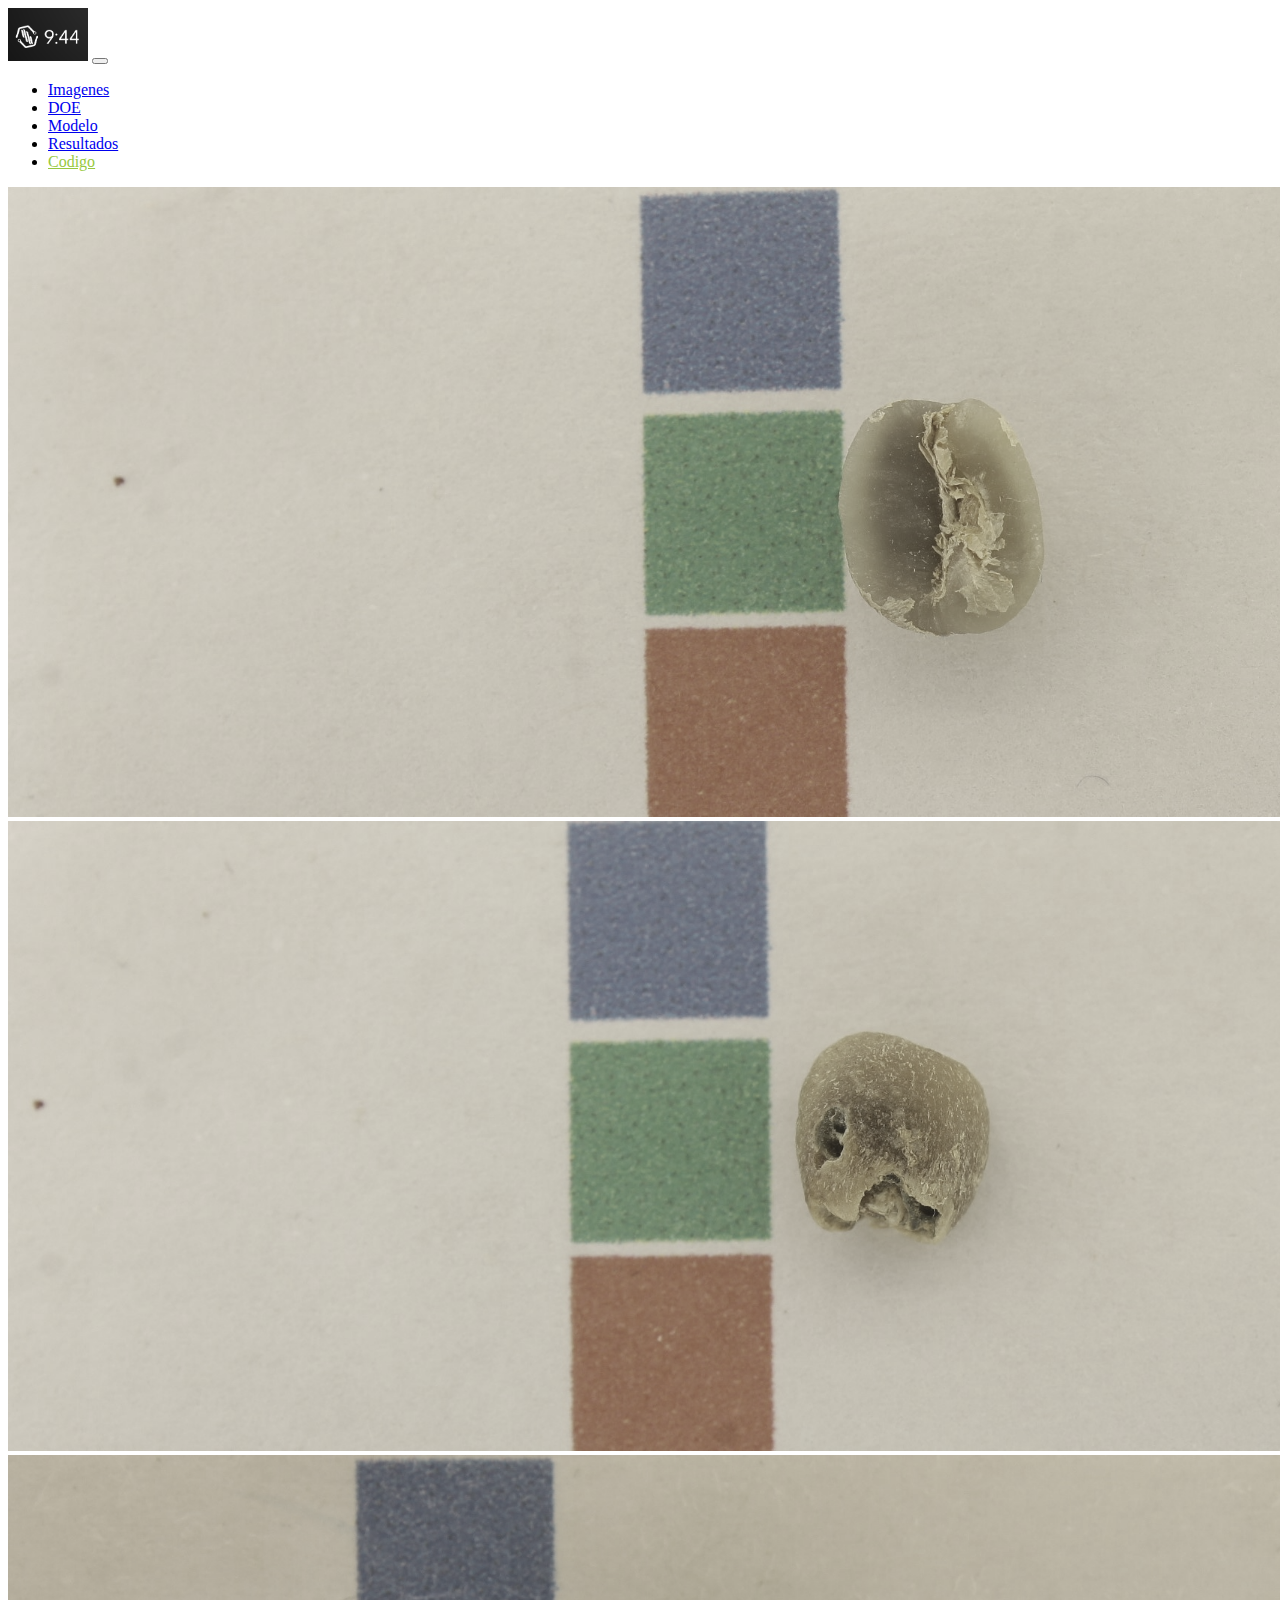
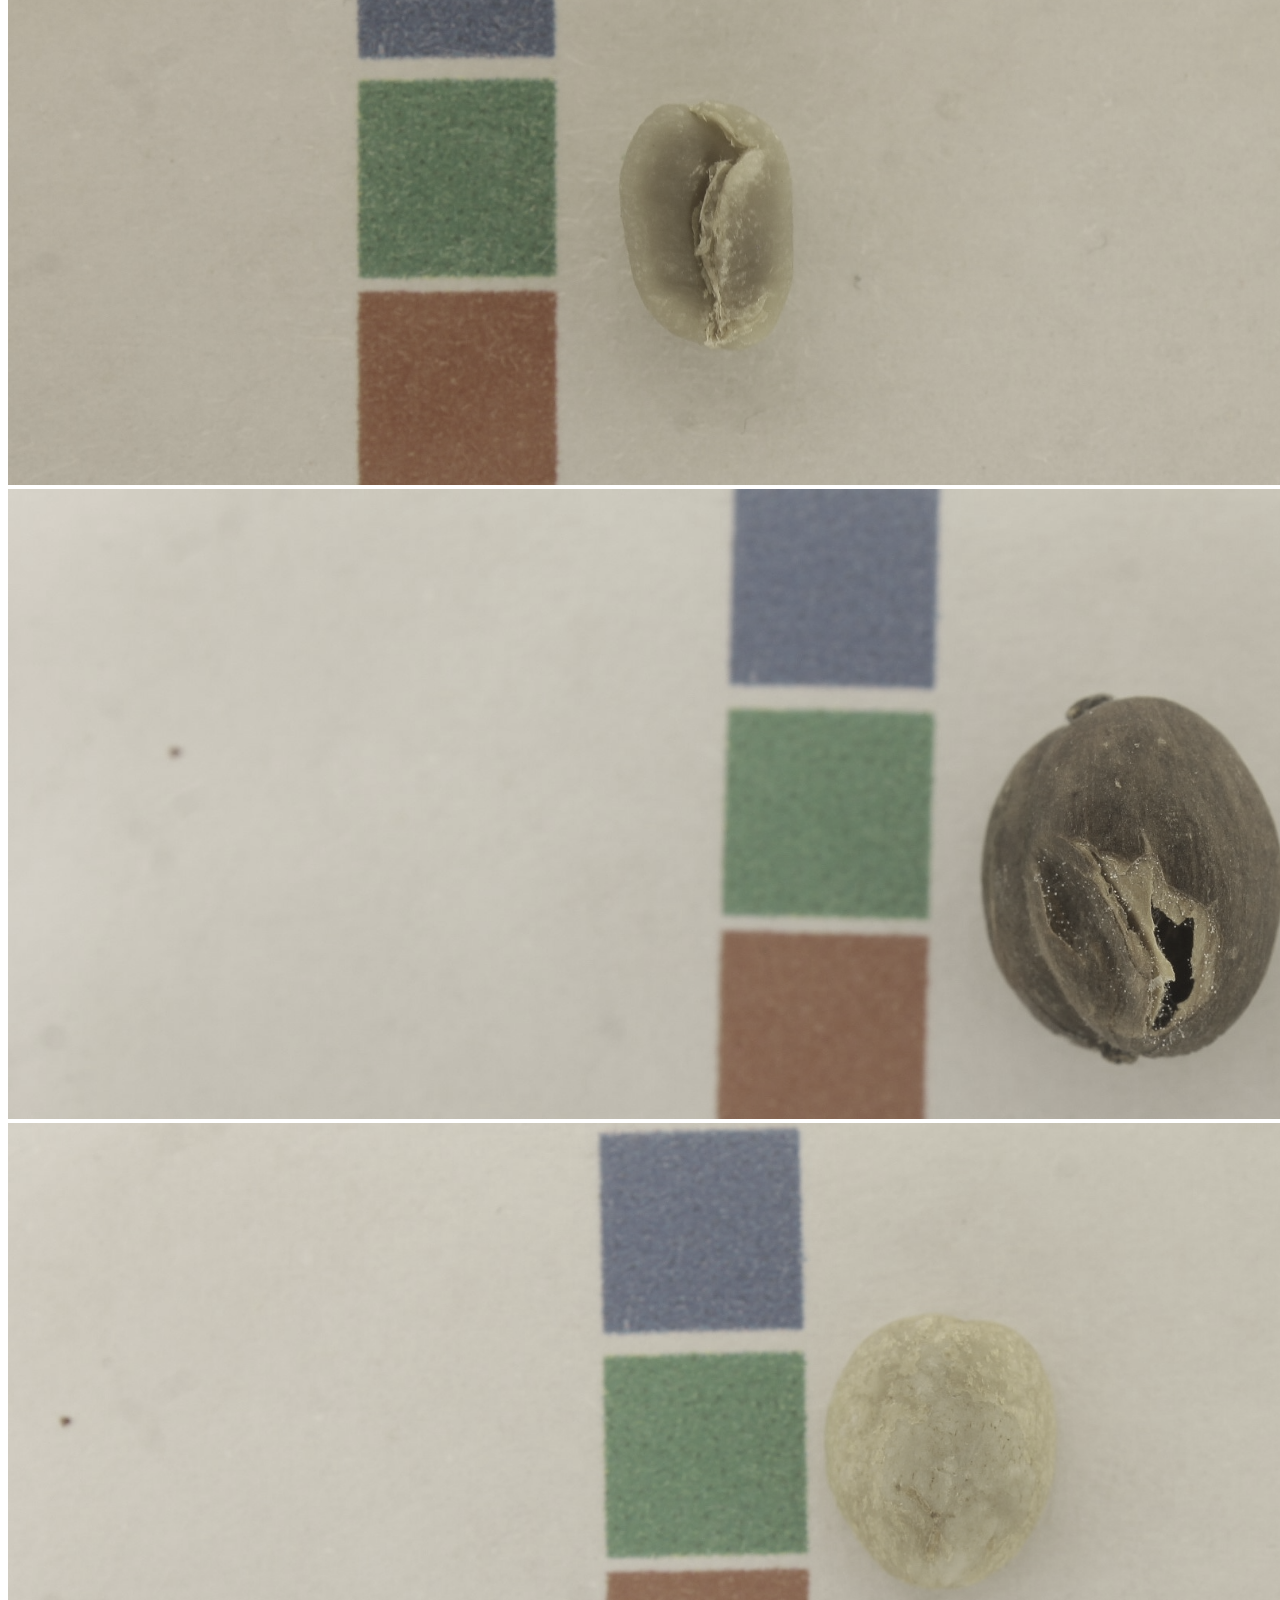
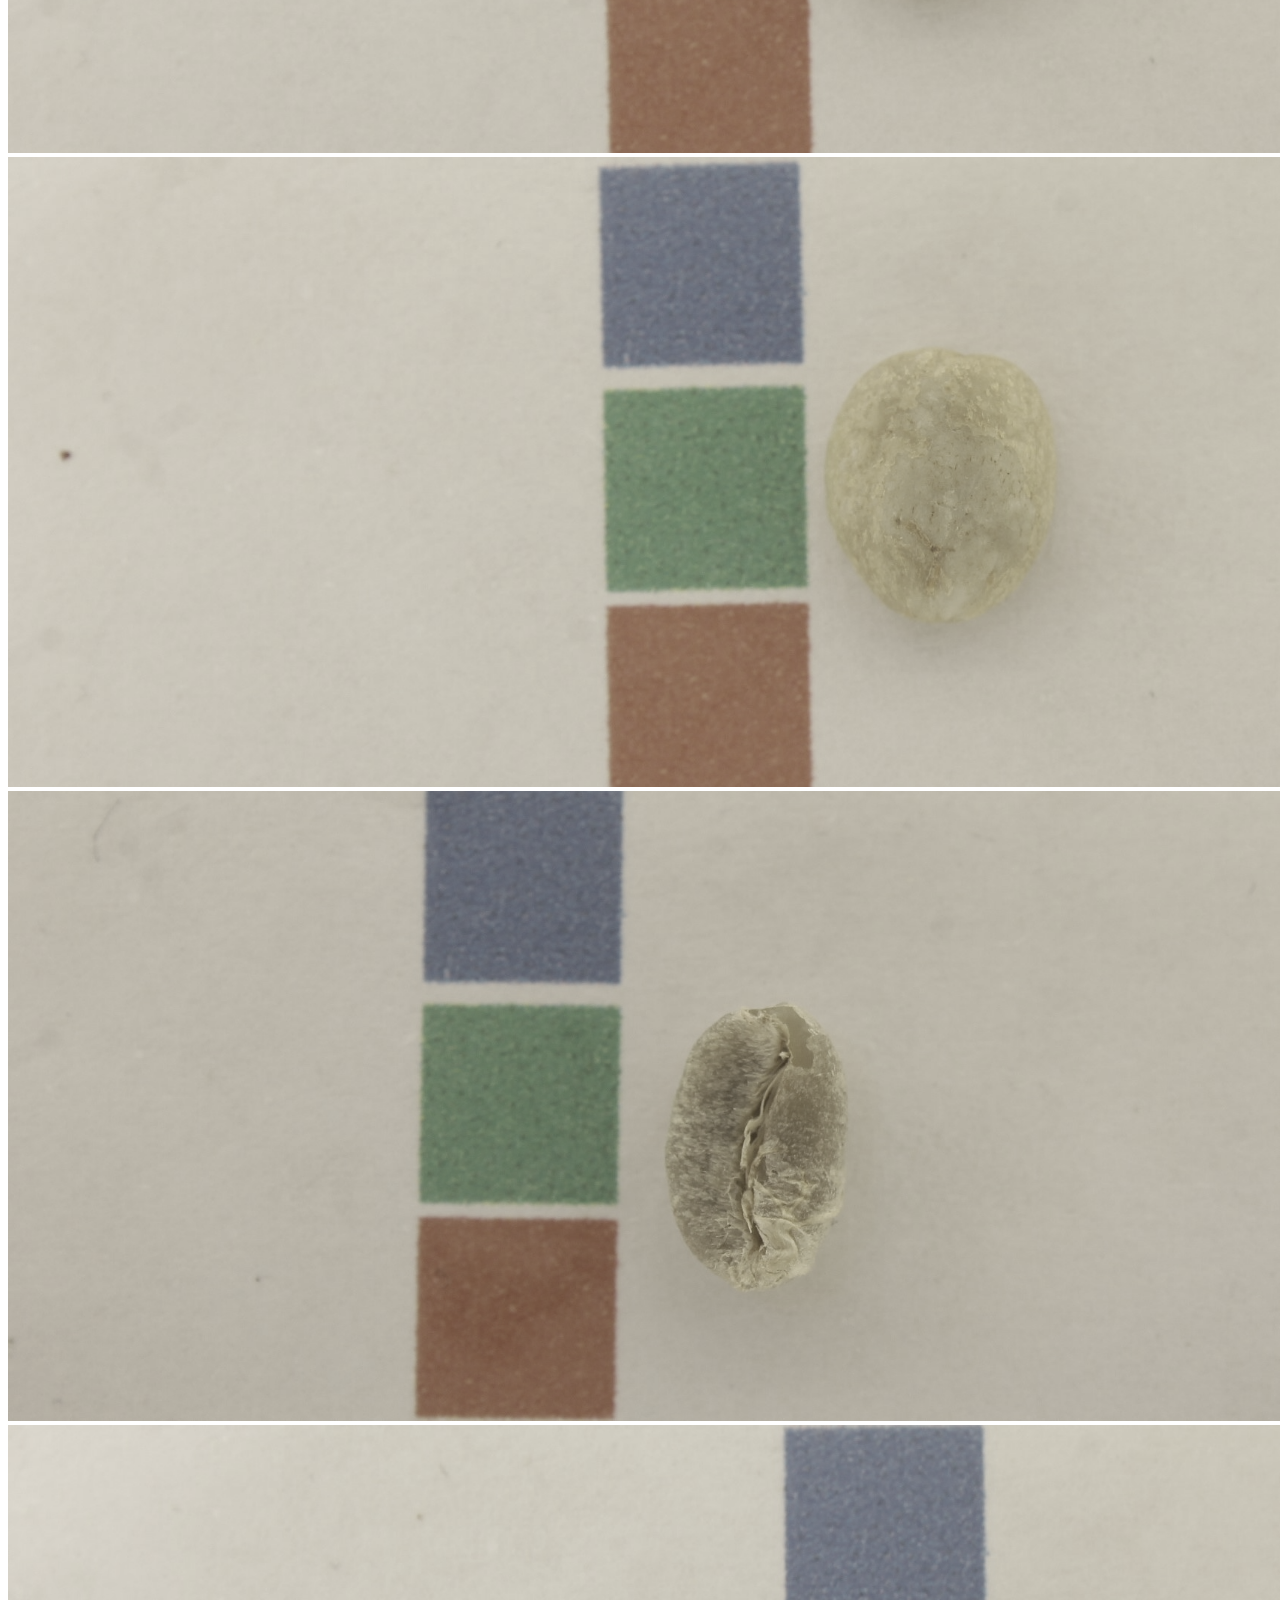
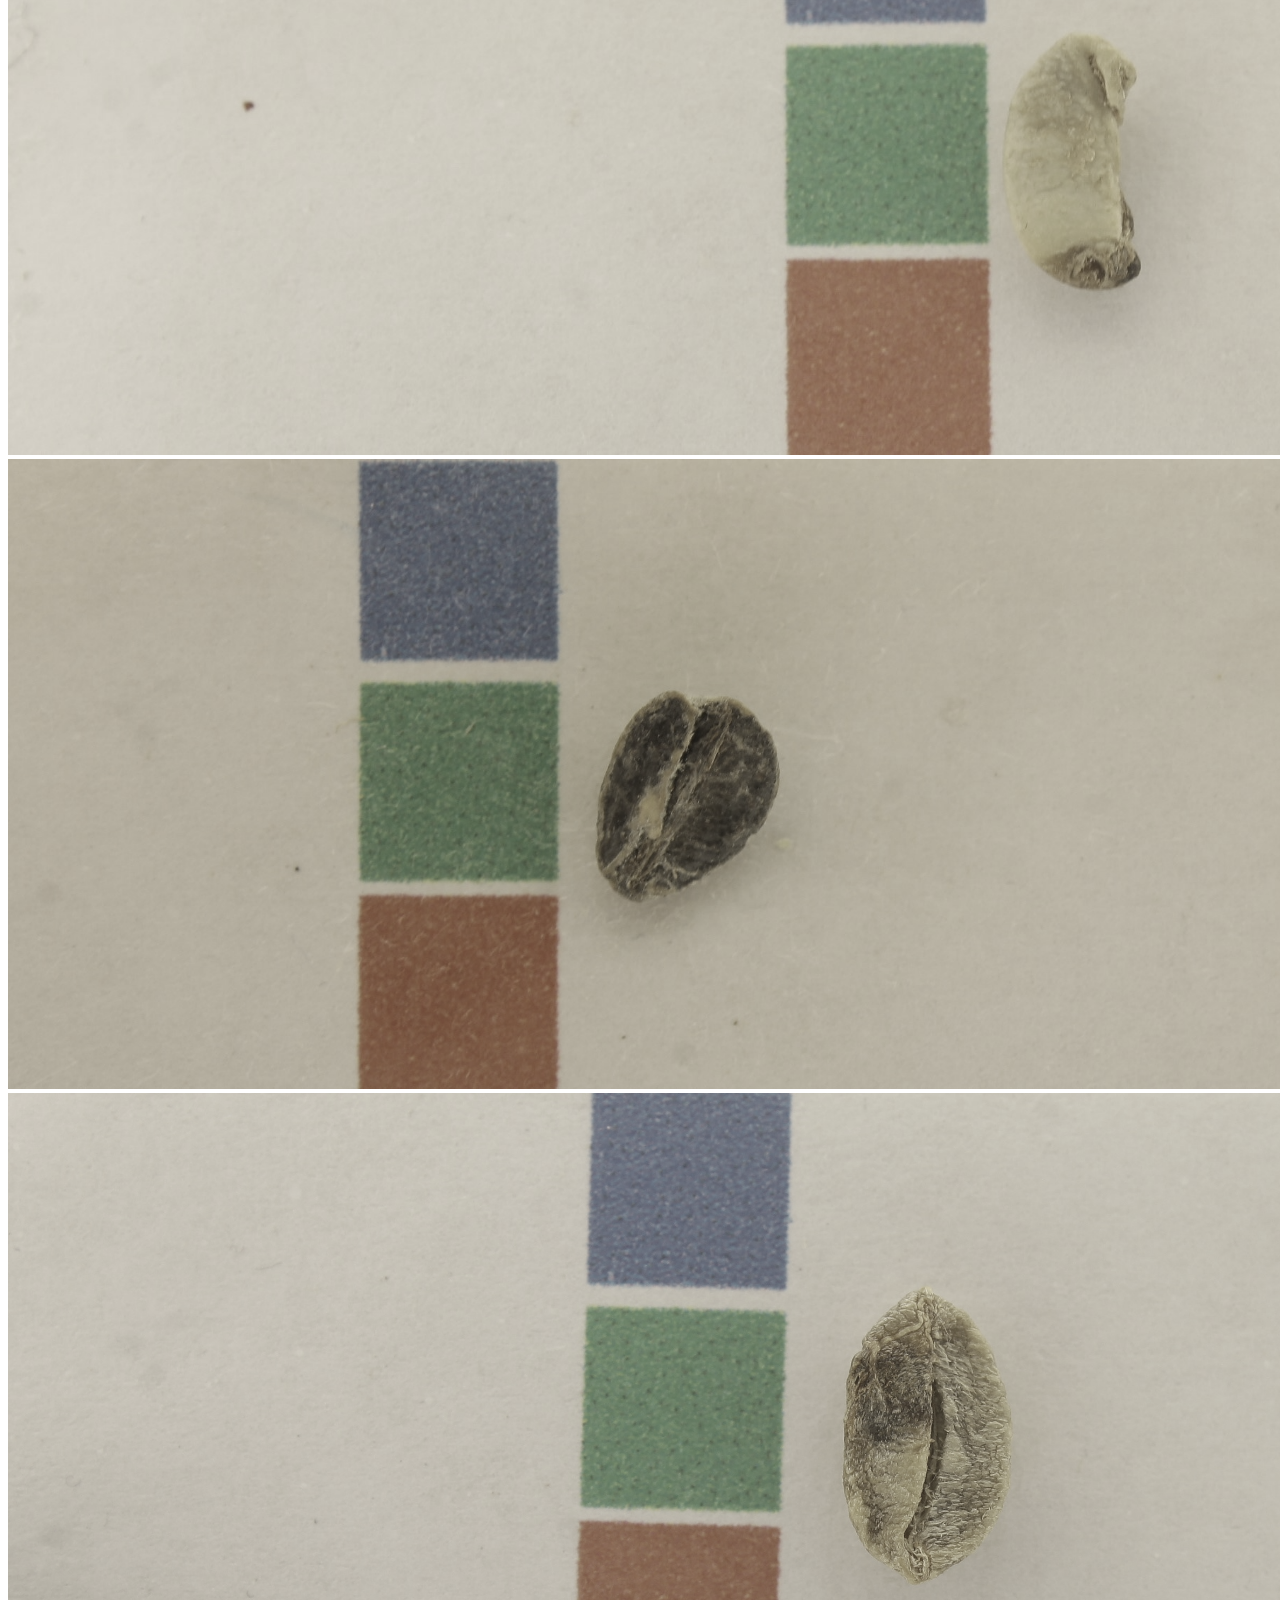
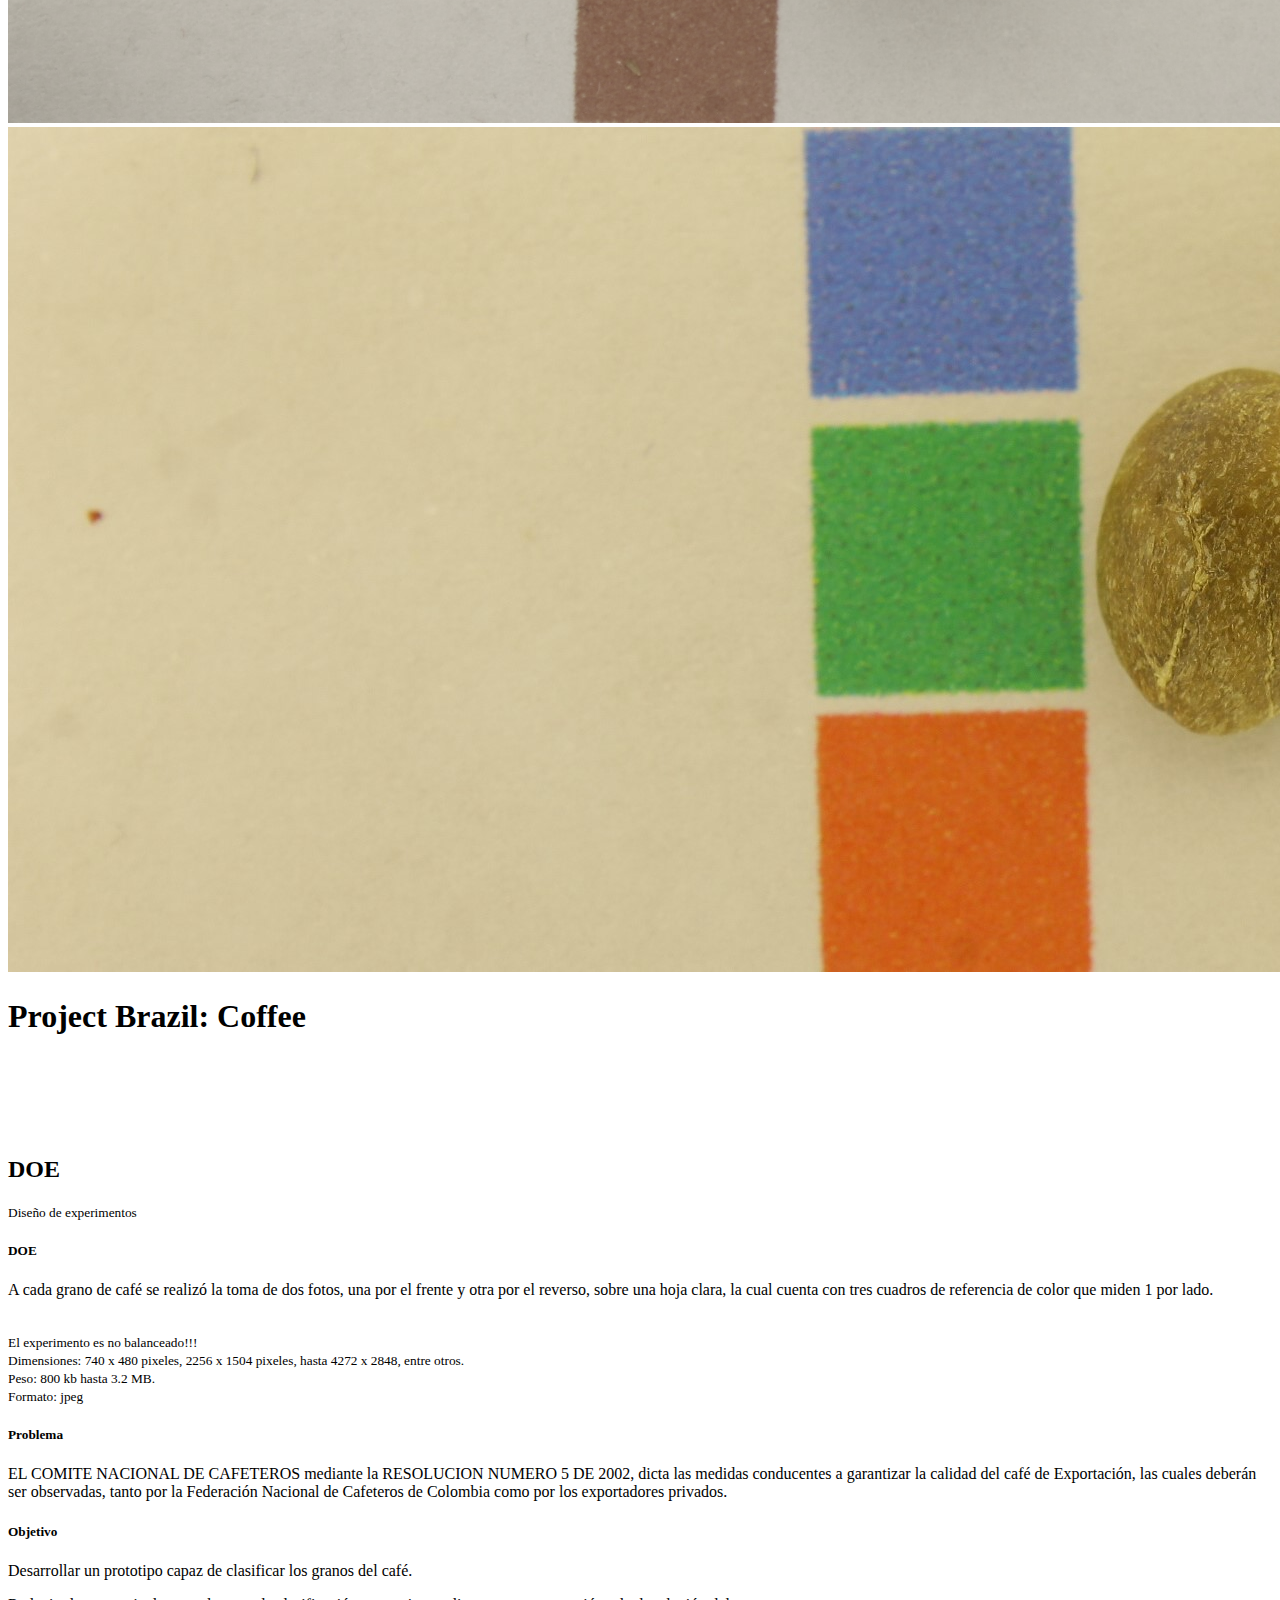
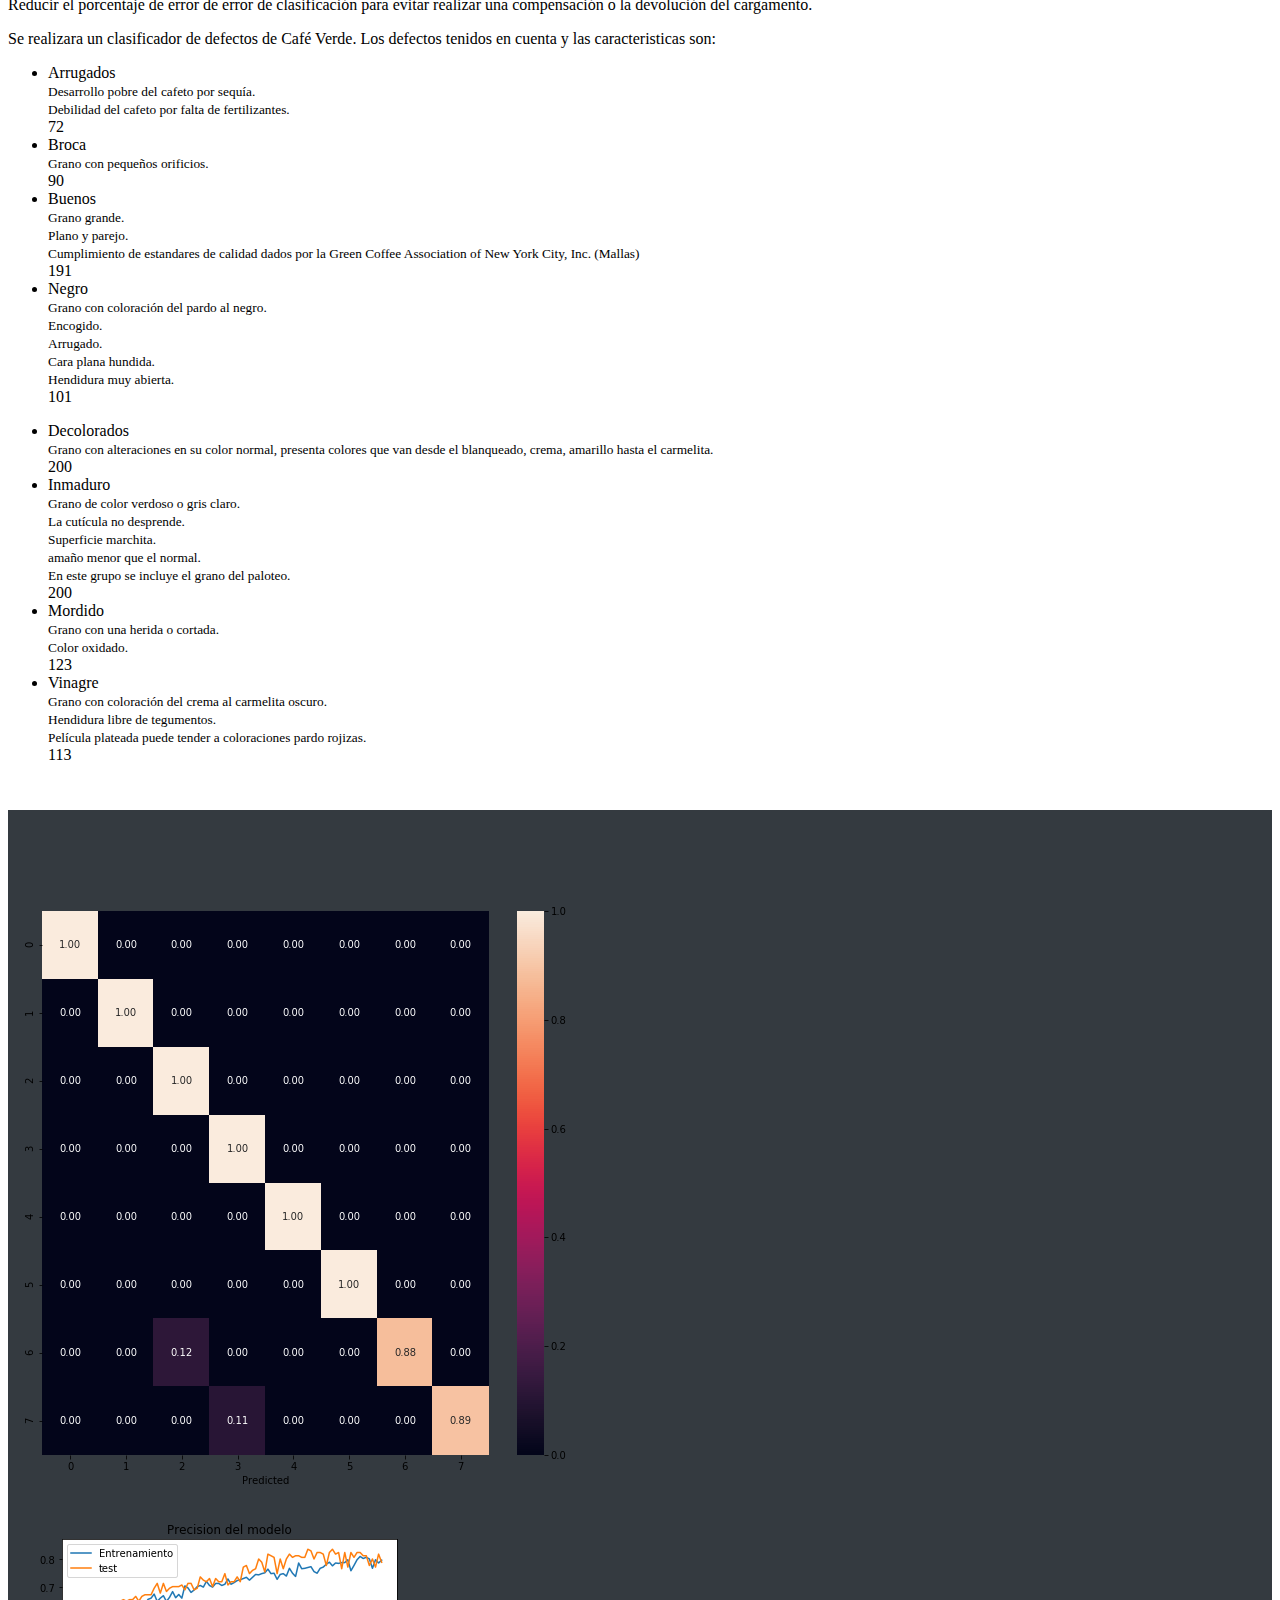
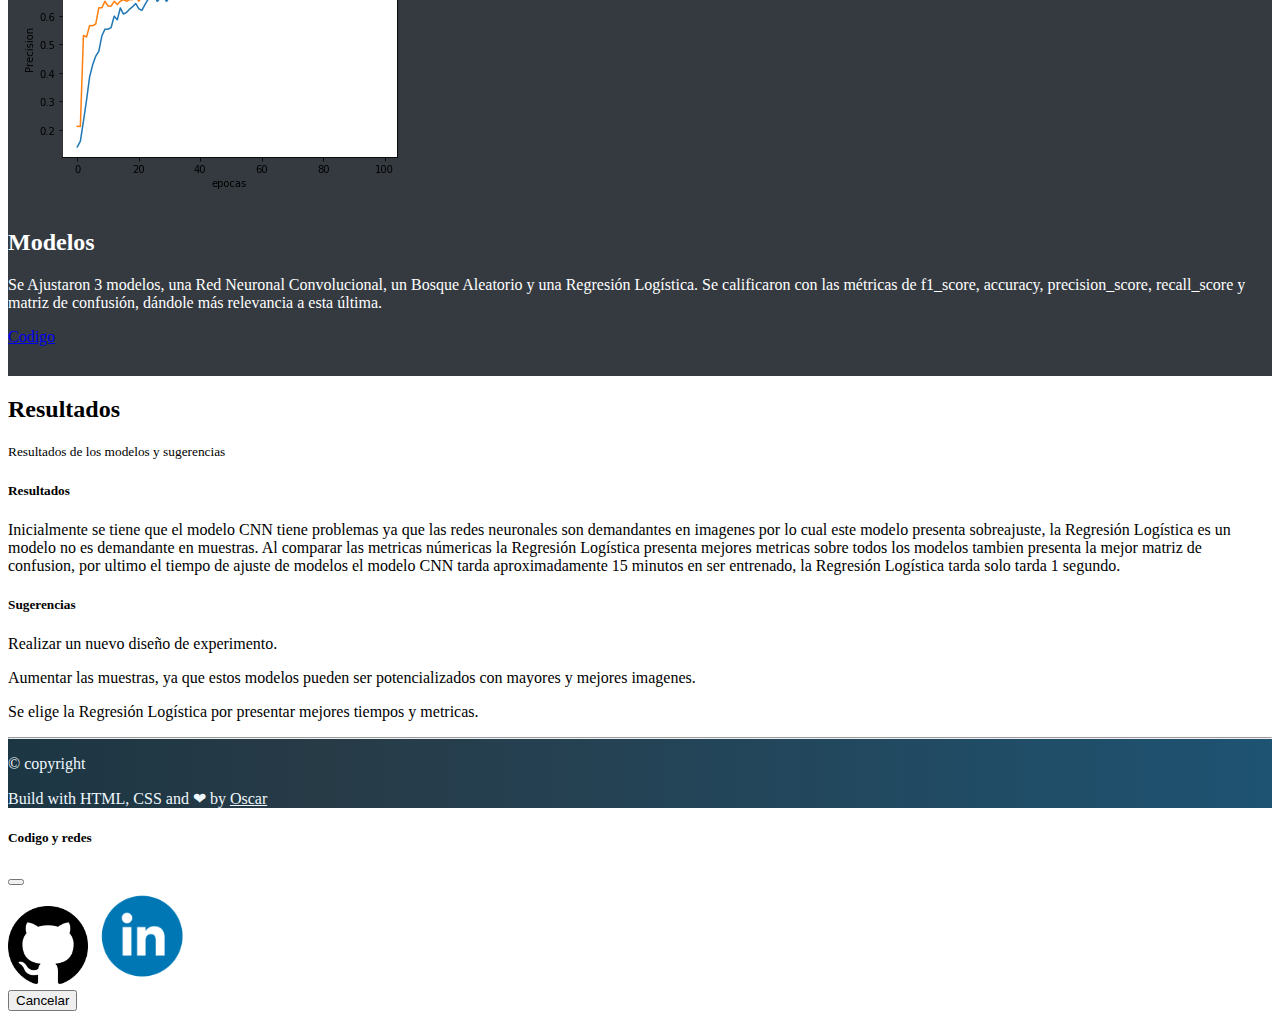
==== commit 4c4db5bf: "se agrego el modal, falta conectar boton con el modal" ====
--- a/dashboard/index.html
+++ b/dashboard/index.html
@@ -6,7 +6,7 @@
     <meta name="viewport" content="width=device-width, initial-scale=1">
     <link href="https://cdn.jsdelivr.net/npm/bootstrap@5.3.0-alpha1/dist/css/bootstrap.min.css" rel="stylesheet" integrity="sha384-GLhlTQ8iRABdZLl6O3oVMWSktQOp6b7In1Zl3/Jr59b6EGGoI1aFkw7cmDA6j6gD" crossorigin="anonymous">
     <link rel="stylesheet" href="index.css">
-    <title>PlatziConf Hawaii</title>
+    <title> Coffee Project </title>
   </head>
 
   <body data-bs-spy="scroll" data-bs-target=" #navbarSupportedContent" data-bs-offset="56">
@@ -33,7 +33,7 @@
                 <a class="nav-link" href="#Resultados">Resultados</a>
               </li>
               <li class="nav-item">
-                <a class="nav-link text-platzi" href="#" data-bs-toggle="modal" data-bs-target="#modalCompra">Codigo</a>
+                <a class="nav-link text-platzi" href="#" data-bs-toggle="modal" data-bs-target="#modalCode">Codigo</a>
               </li>
             </ul>
           </div>
@@ -139,13 +139,13 @@
         
         </div>
 
-        <div class="row pt-4">
+        <div class="row pt-2">
           <div class="card">
             <div class="card-body">
 
               <p class="card-text"> Se realizara un clasificador de defectos de Café Verde. Los defectos tenidos en cuenta y las caracteristicas son: </p>
           
-              <div class="row pt-4">
+              <div class="row pt-2">
 
                 <div class="col-12 col-md-6 col-lg-6 mb-4">
           
@@ -348,32 +348,29 @@
     
     <!-- Modal -->
     <div class="modal-dialog modal-dialog-centered">
-      <div class="modal fade" id="modalCompra" tabindex="-1" aria-labelledby="exampleModalLabel" aria-hidden="true">
+      <div class="modal fade modal-sm" id="modalCode" tabindex="-1" aria-labelledby="exampleModalLabel" aria-hidden="true">
         <div class="modal-dialog">
           <div class="modal-content">
             <div class="modal-header">
-              <h5 class="modal-title" id="exampleModalLabel">Comprar tickets</h5>
+              <h5 class="modal-title" id="exampleModalLabel"> Codigo y redes </h5>
               <button type="button" class="btn-close" data-bs-dismiss="modal" aria-label="Close"></button>
             </div>
+
             <div class="modal-body">
-              <form>
-                <div class="form-row">
-                  <div class="form-group col">
-                    <div class="input-group mb-3">
-                      <span class="input-group-text" id="basic-addon1">@</span>
-                      <input type="text" class="form-control" placeholder="Username" aria-label="Username" aria-describedby="basic-addon1">
-                    </div>
-                  </div>
-                </div>
-              </form>
-              <div class="alert alert-warning" role="alert">
-                You have a mail
-              </div>
-            </div>
+            
+              <div class="card mb-3 pt-2 text-center">
+
+                <a href="https://github.com/oecorrechag"><img src="assets/icons/github.png" alt="github" width="80px" height="80px"></a>
+                <a href="https://www.linkedin.com/in/oscar-correcha/"><img src="assets/icons/linkedin.png" alt="linkedin" width="100px" height="100px"></a>
+                
+              </div>
+
+            </div>
+
             <div class="modal-footer">
               <button type="button" class="btn btn-secondary" data-bs-dismiss="modal">Cancelar</button>
-              <button type="button" class="btn btn-platzi">Comprar</button>
-            </div>
+            </div>
+
           </div>
         </div>
       </div>
--- a/dashboard/index.css
+++ b/dashboard/index.css
@@ -52,6 +52,11 @@
     padding: 10px;
 }
 
+#modalCode .row img {
+    max-width: 20%;
+    padding: 10px;
+}
+
 #footer{
     background: linear-gradient(90deg,#1c3643,#273b47 25%, #1e5372);
 }
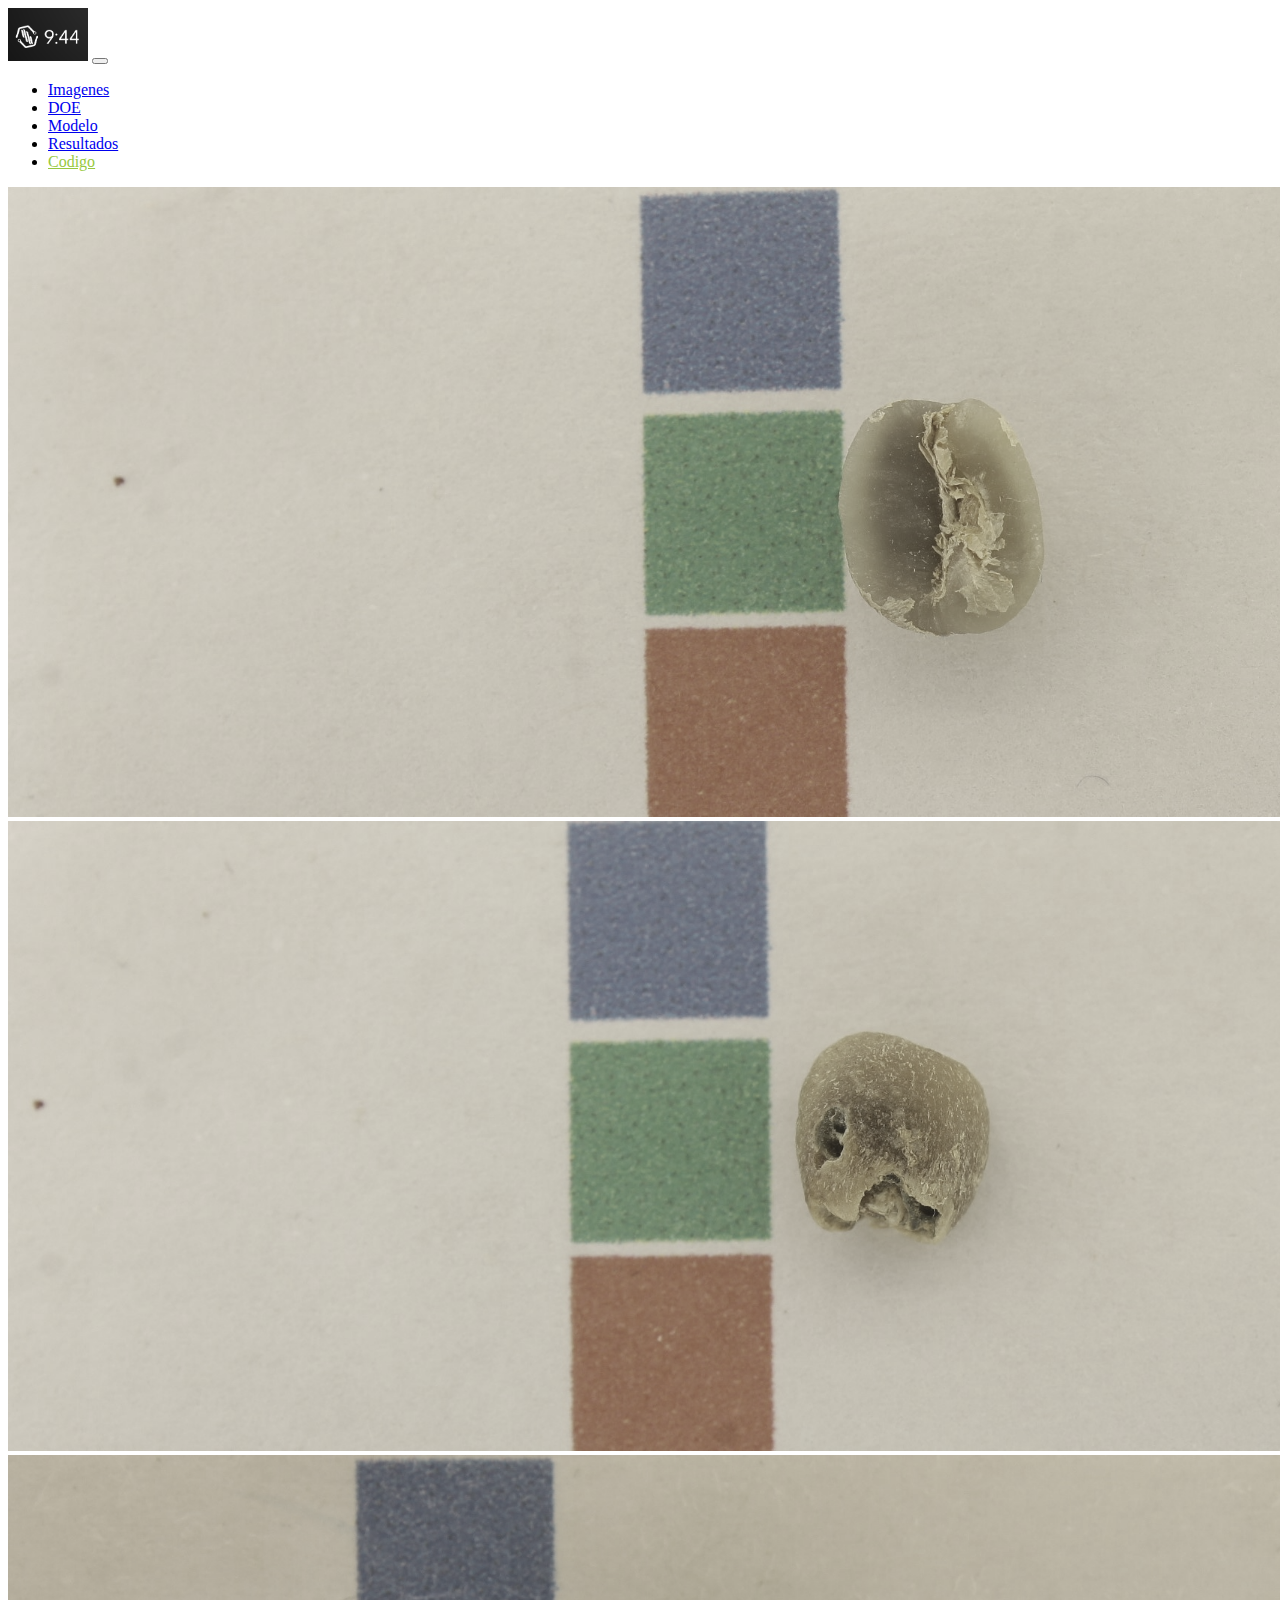
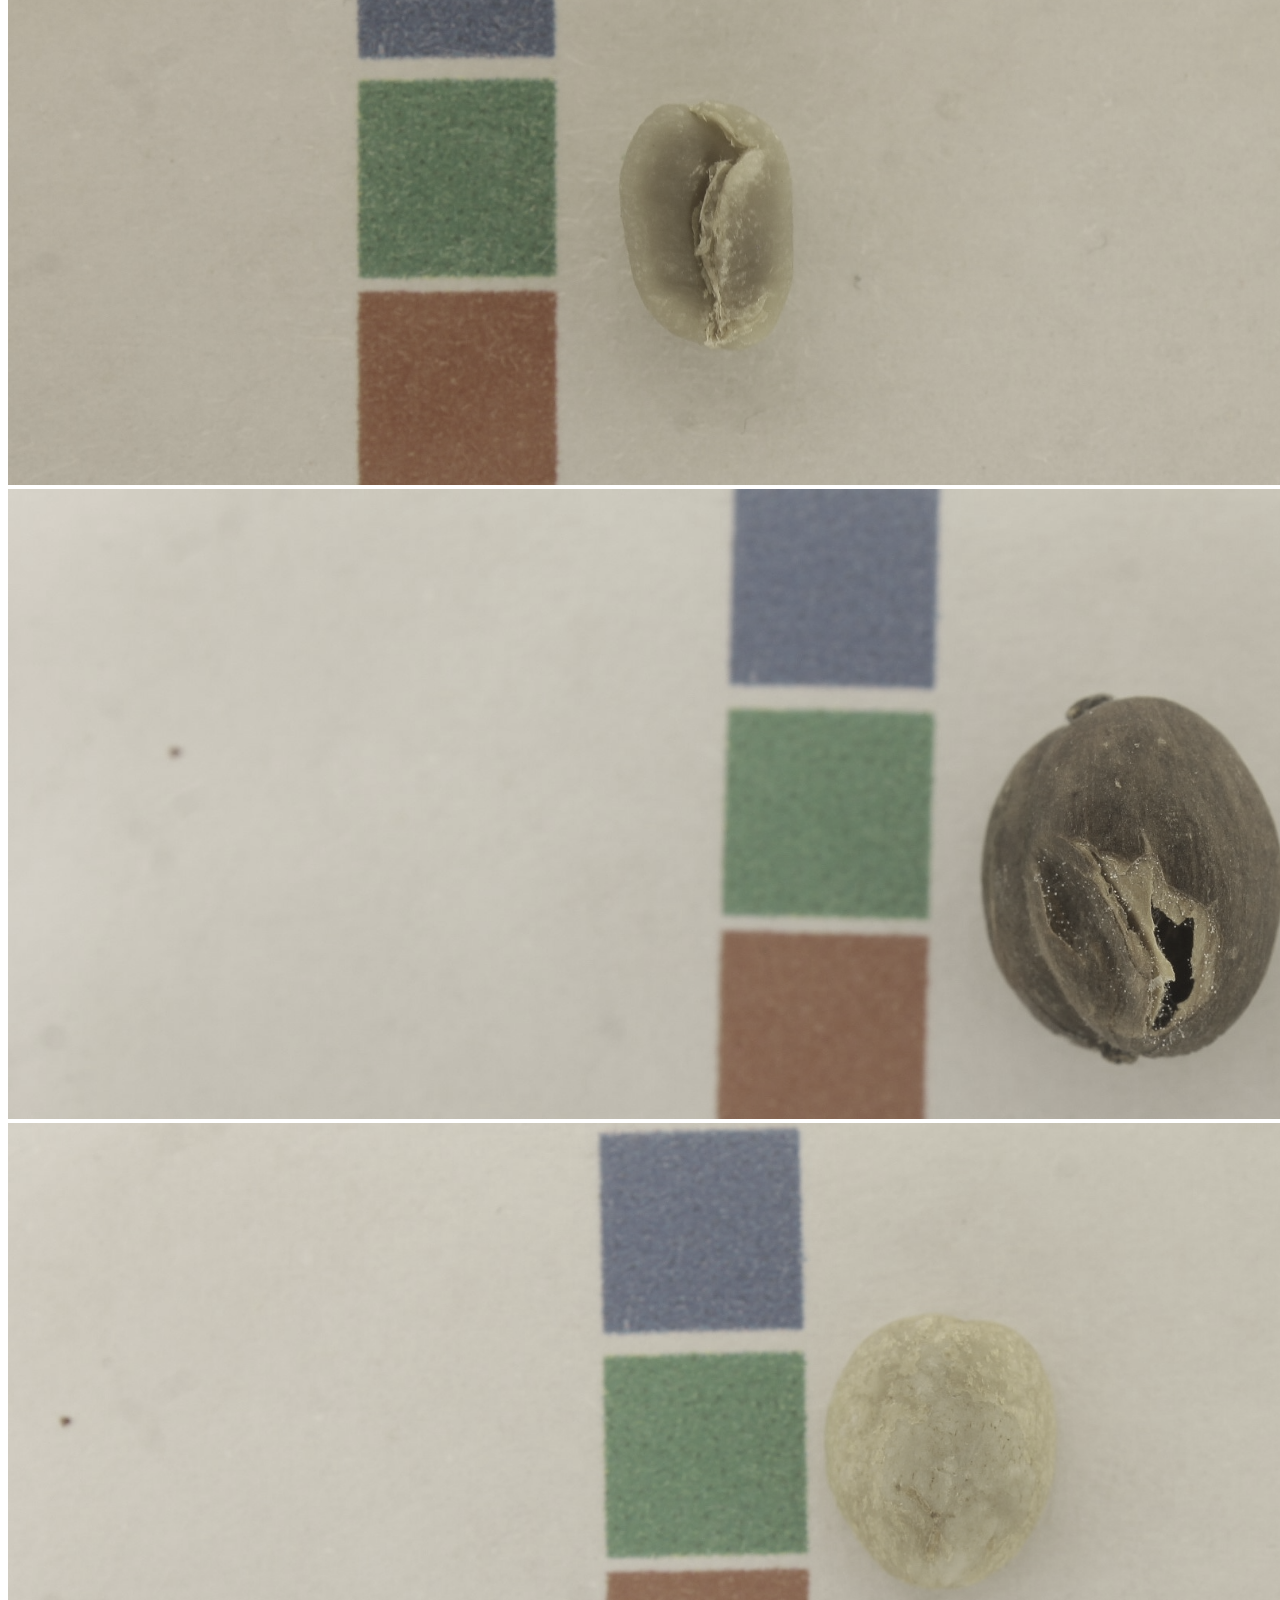
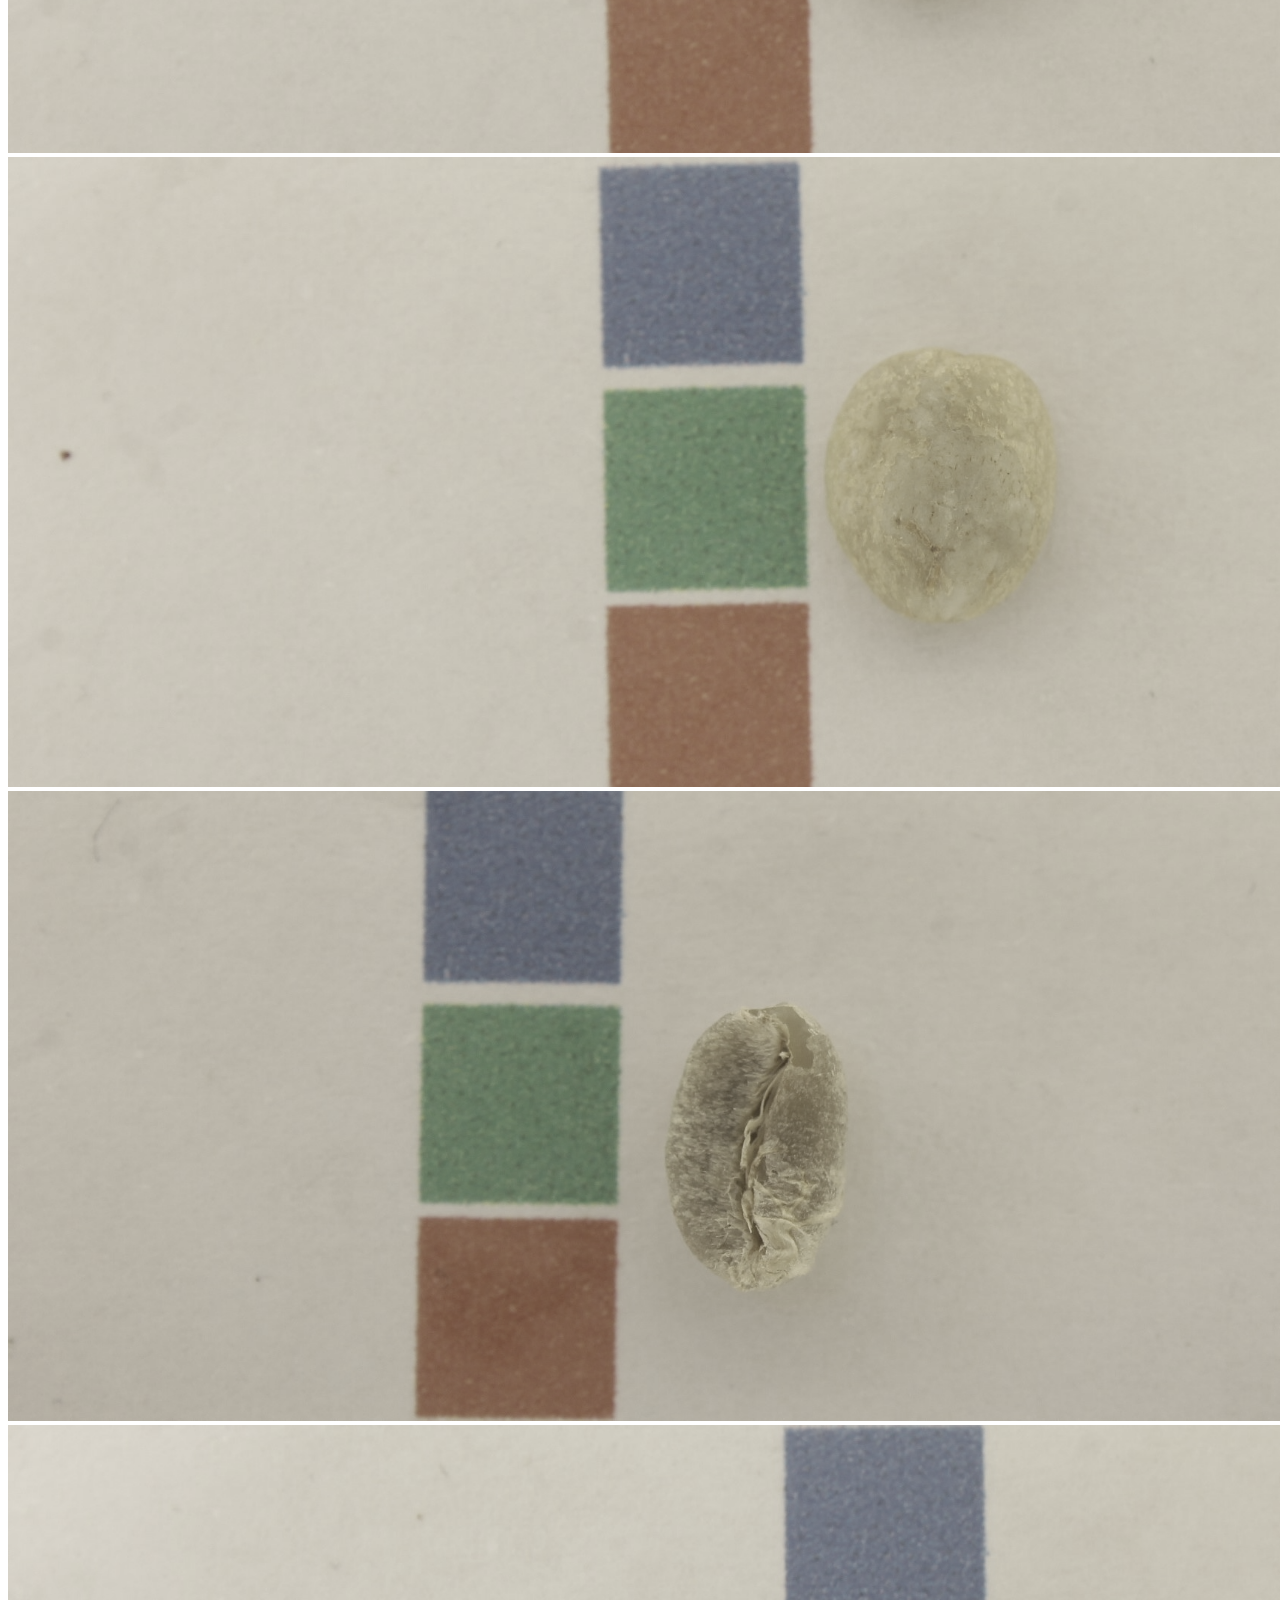
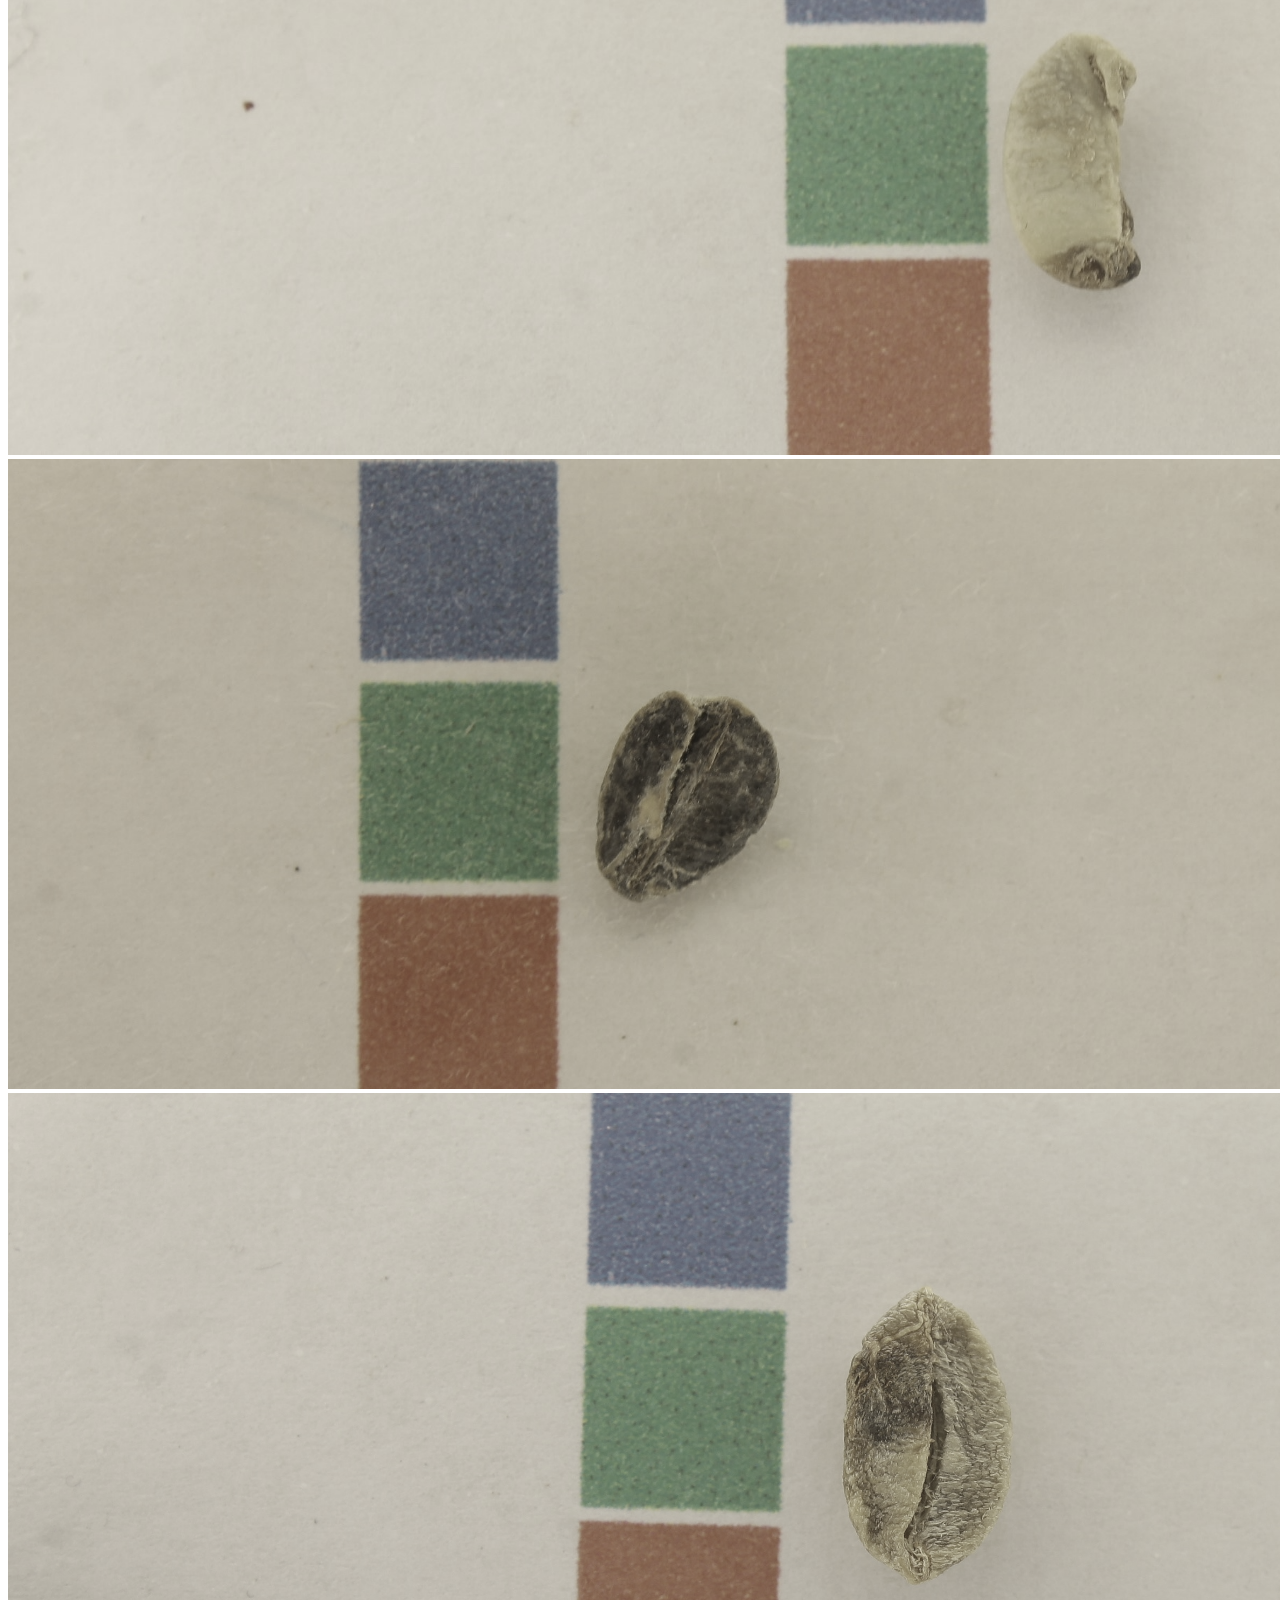
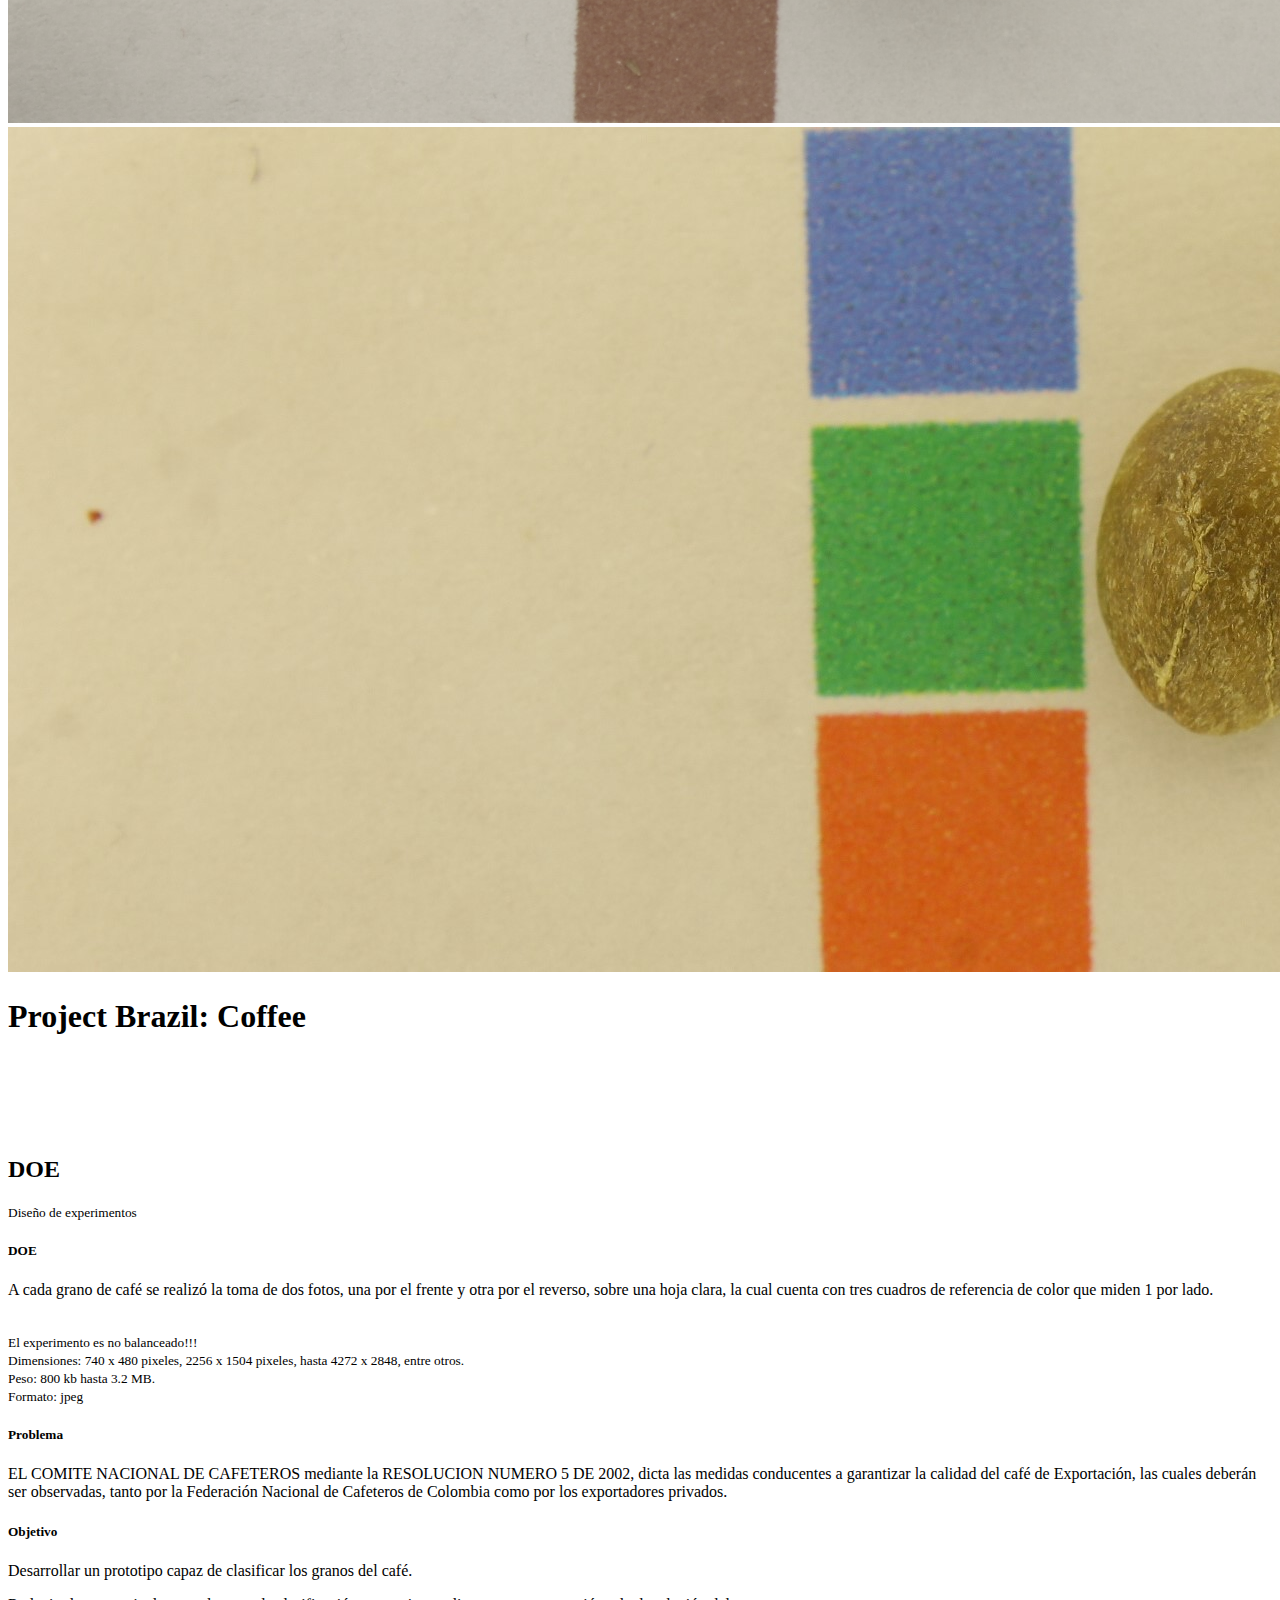
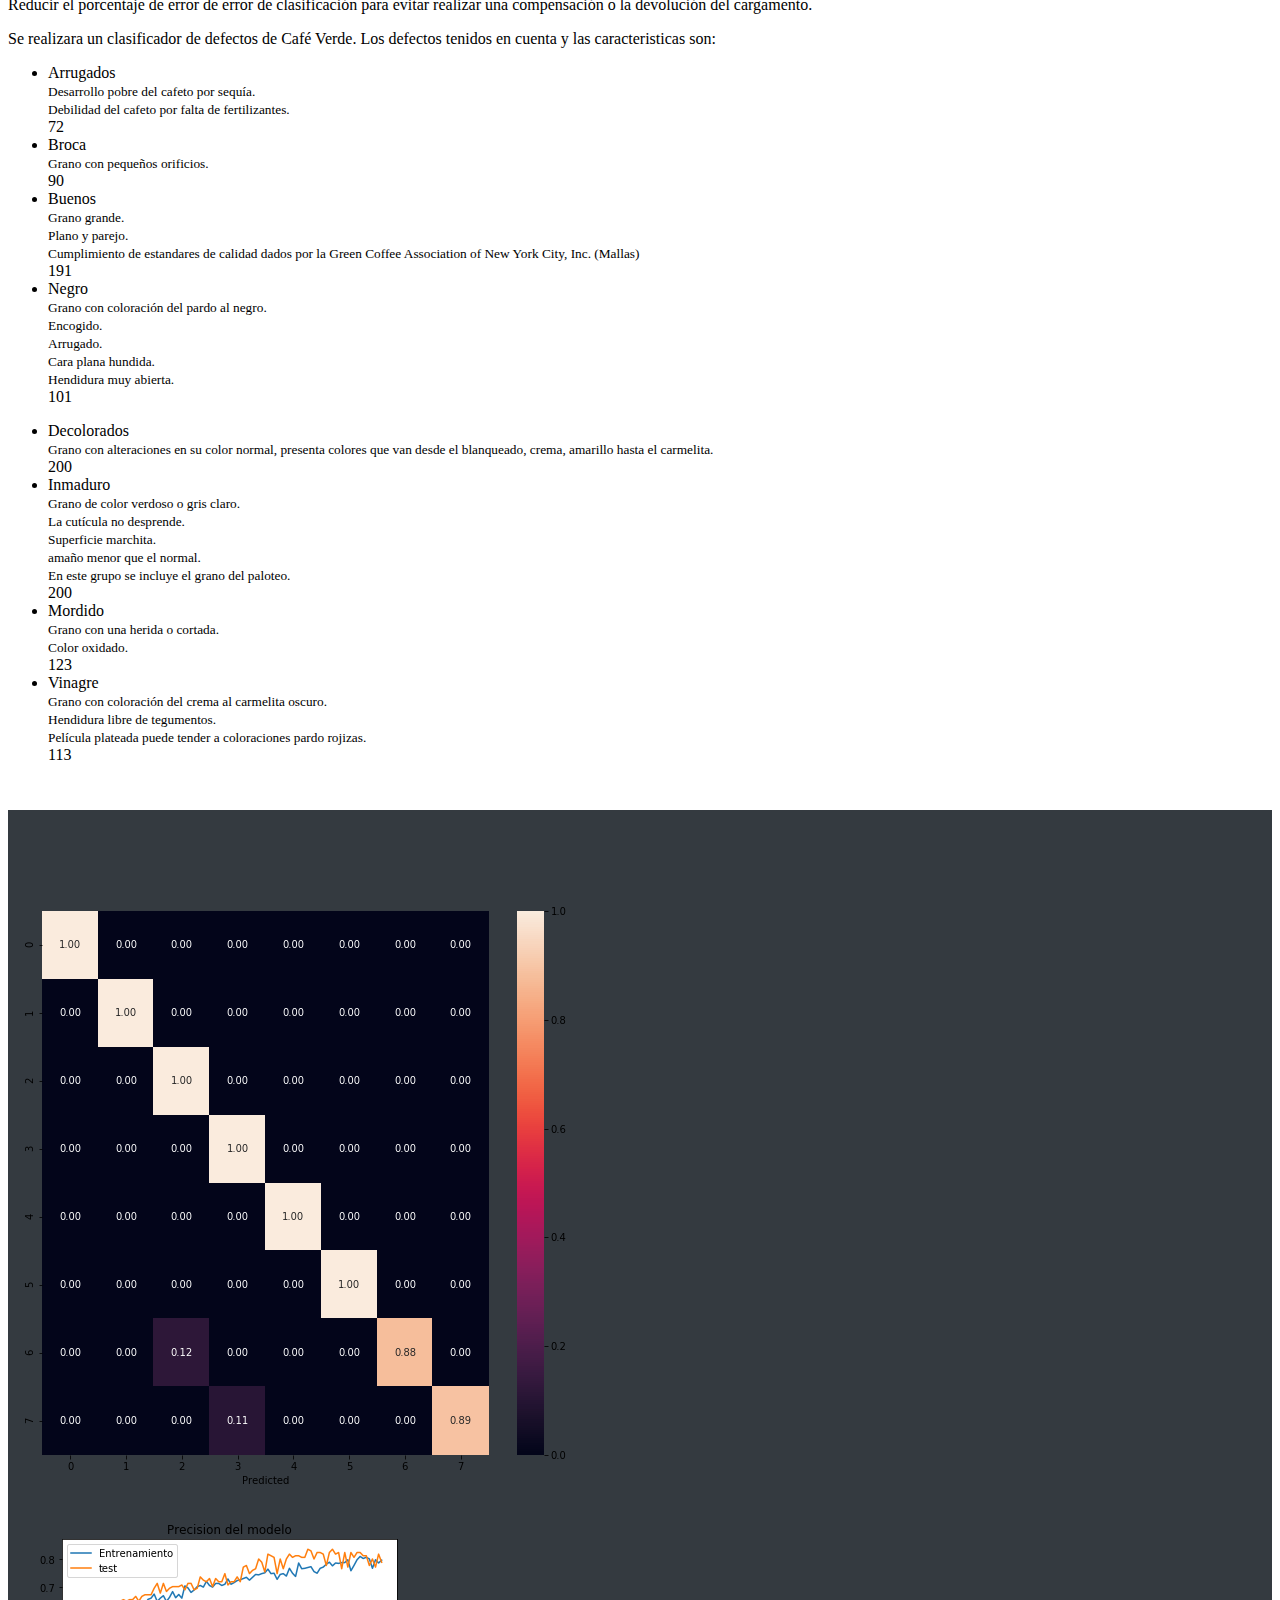
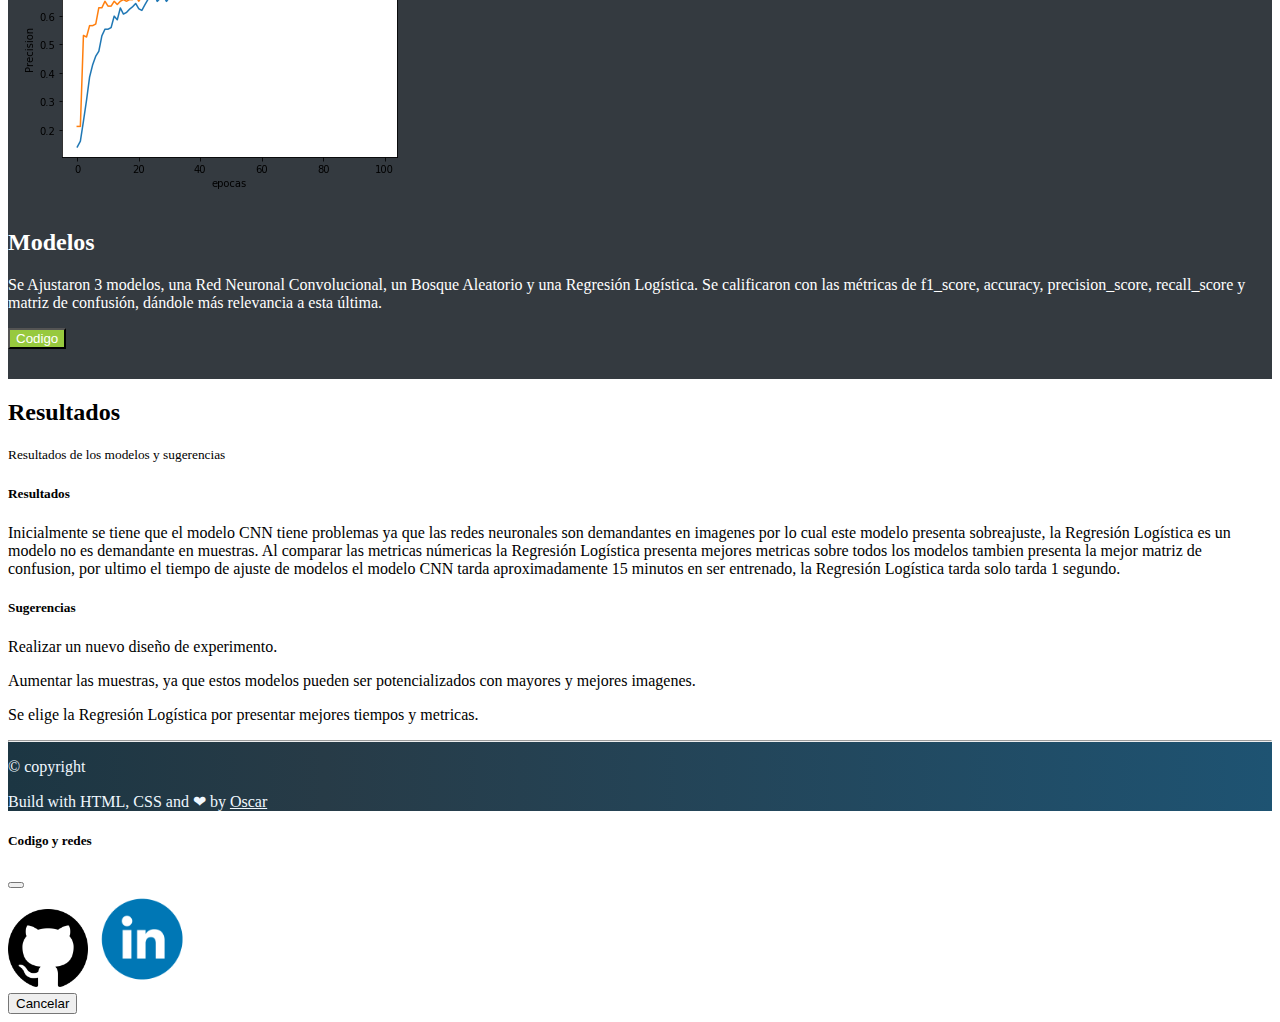
==== commit 85f8b59b: "se conecto el boton con el modal" ====
--- a/dashboard/index.html
+++ b/dashboard/index.html
@@ -281,7 +281,7 @@
             <h2>Modelos</h2>
             <p>Se Ajustaron 3 modelos, una Red Neuronal Convolucional, un Bosque Aleatorio y una Regresión Logística. Se calificaron con las métricas de f1_score, accuracy, precision_score, recall_score y matriz de confusión, dándole más relevancia a esta última.</p>
 
-            <a class="btn btn-outline-light" href="https://es.wikipedia.org/wiki/Honolulu"> Codigo </a>
+            <button type="button" class="btn btn-platzi" data-bs-toggle="modal" data-bs-target="#modalCode"> Codigo </button>
           
           </div>
 
